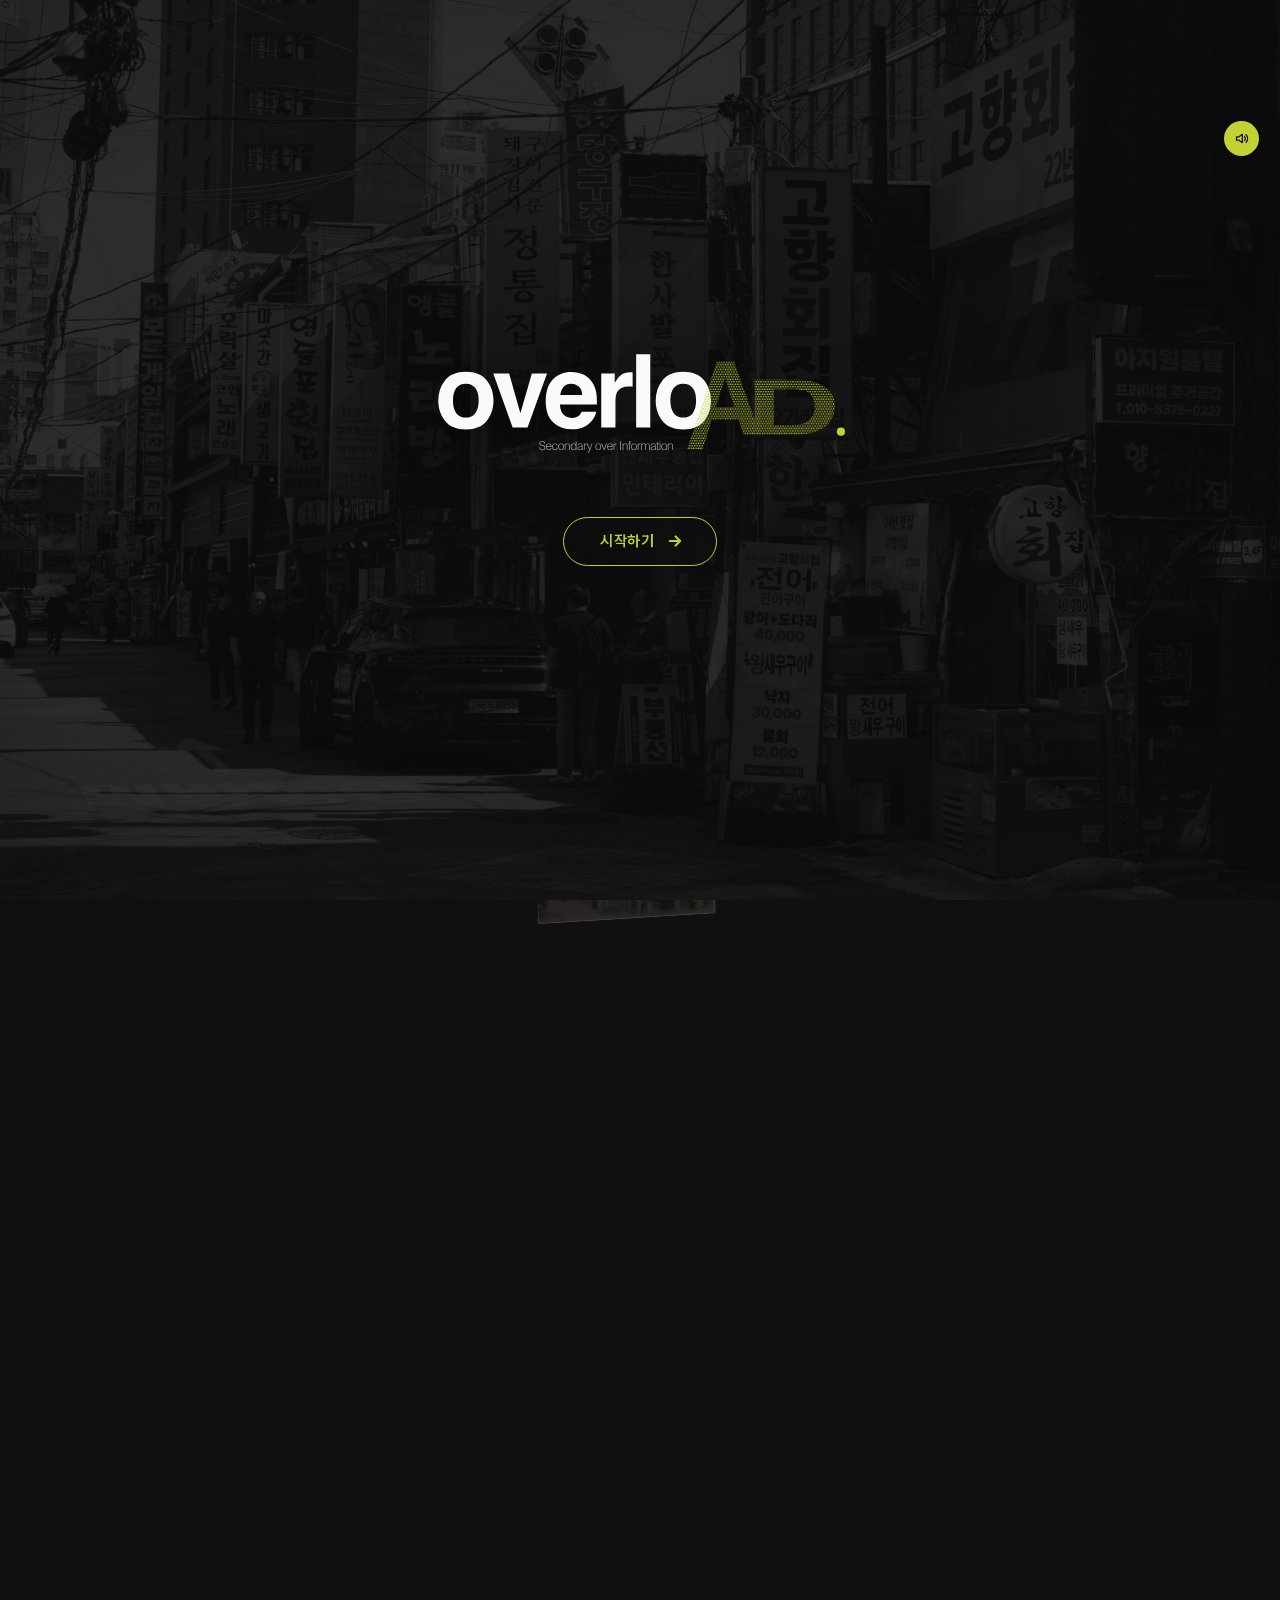
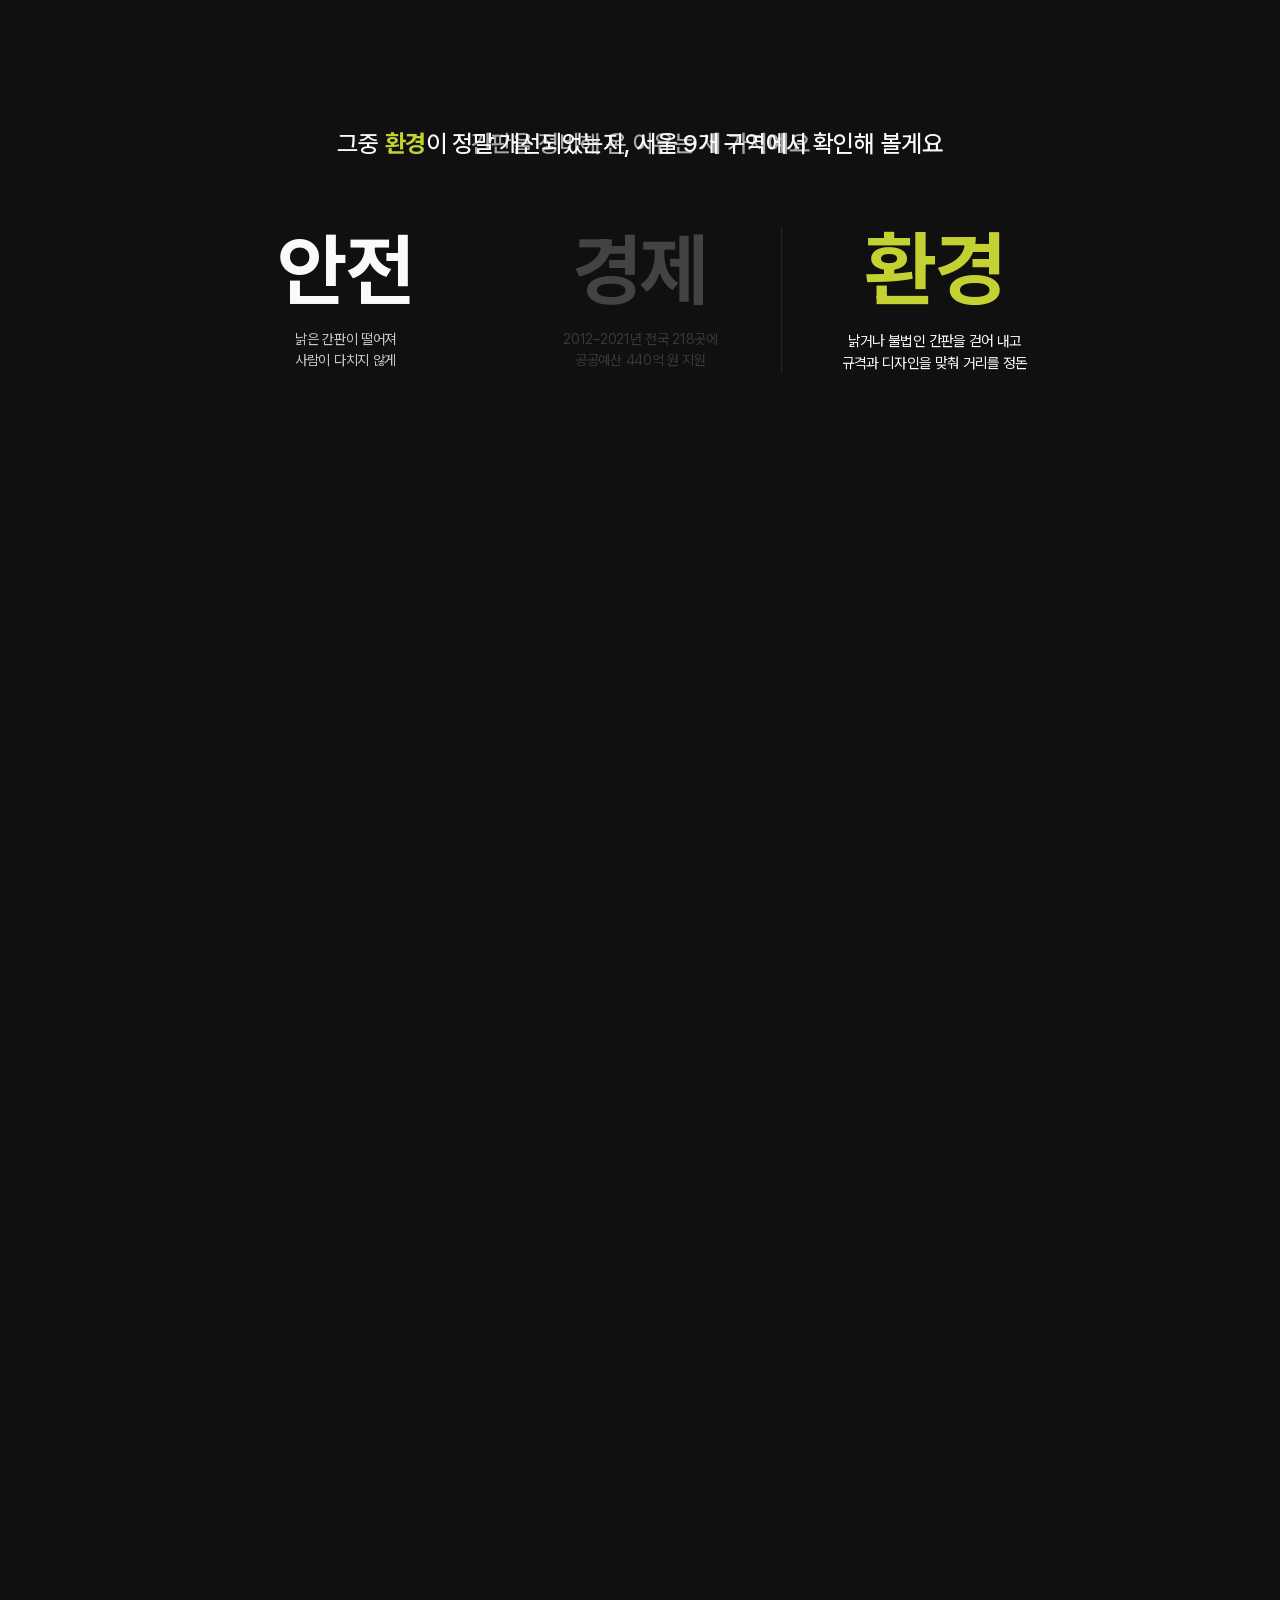
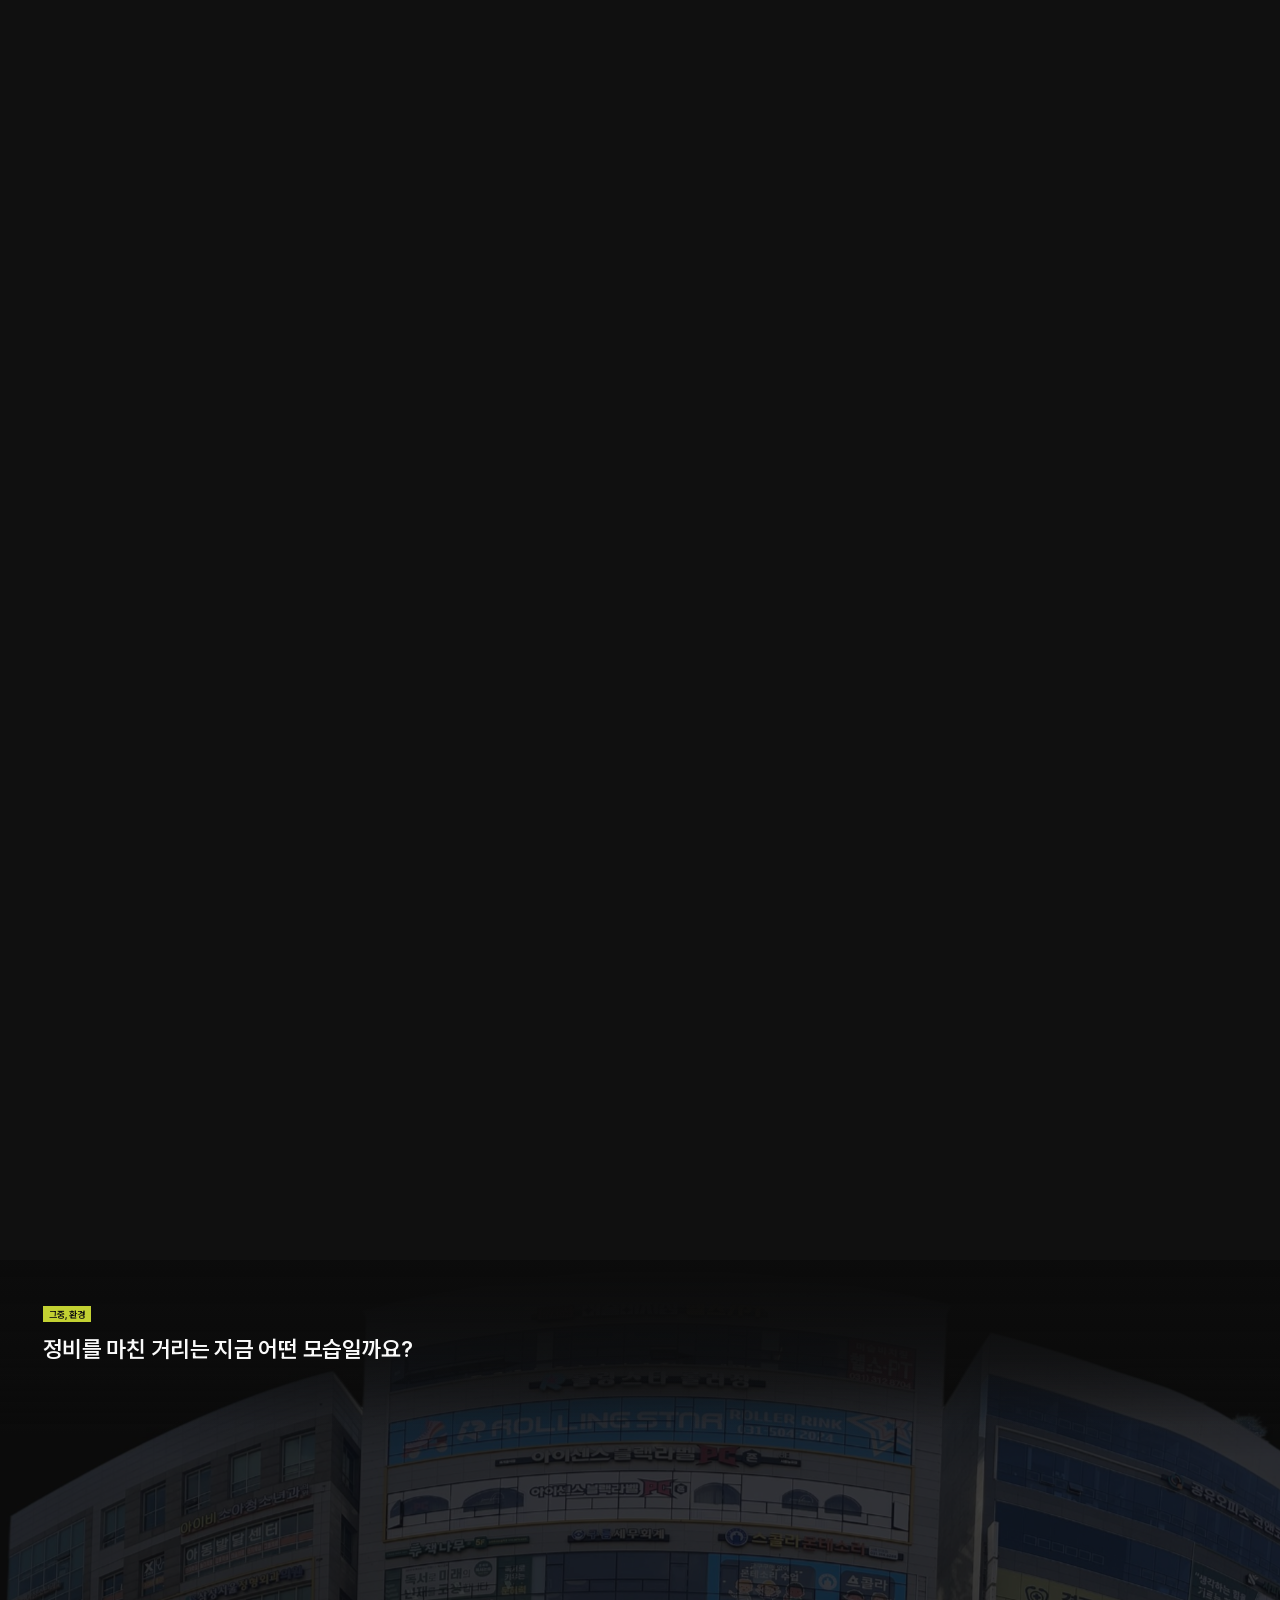
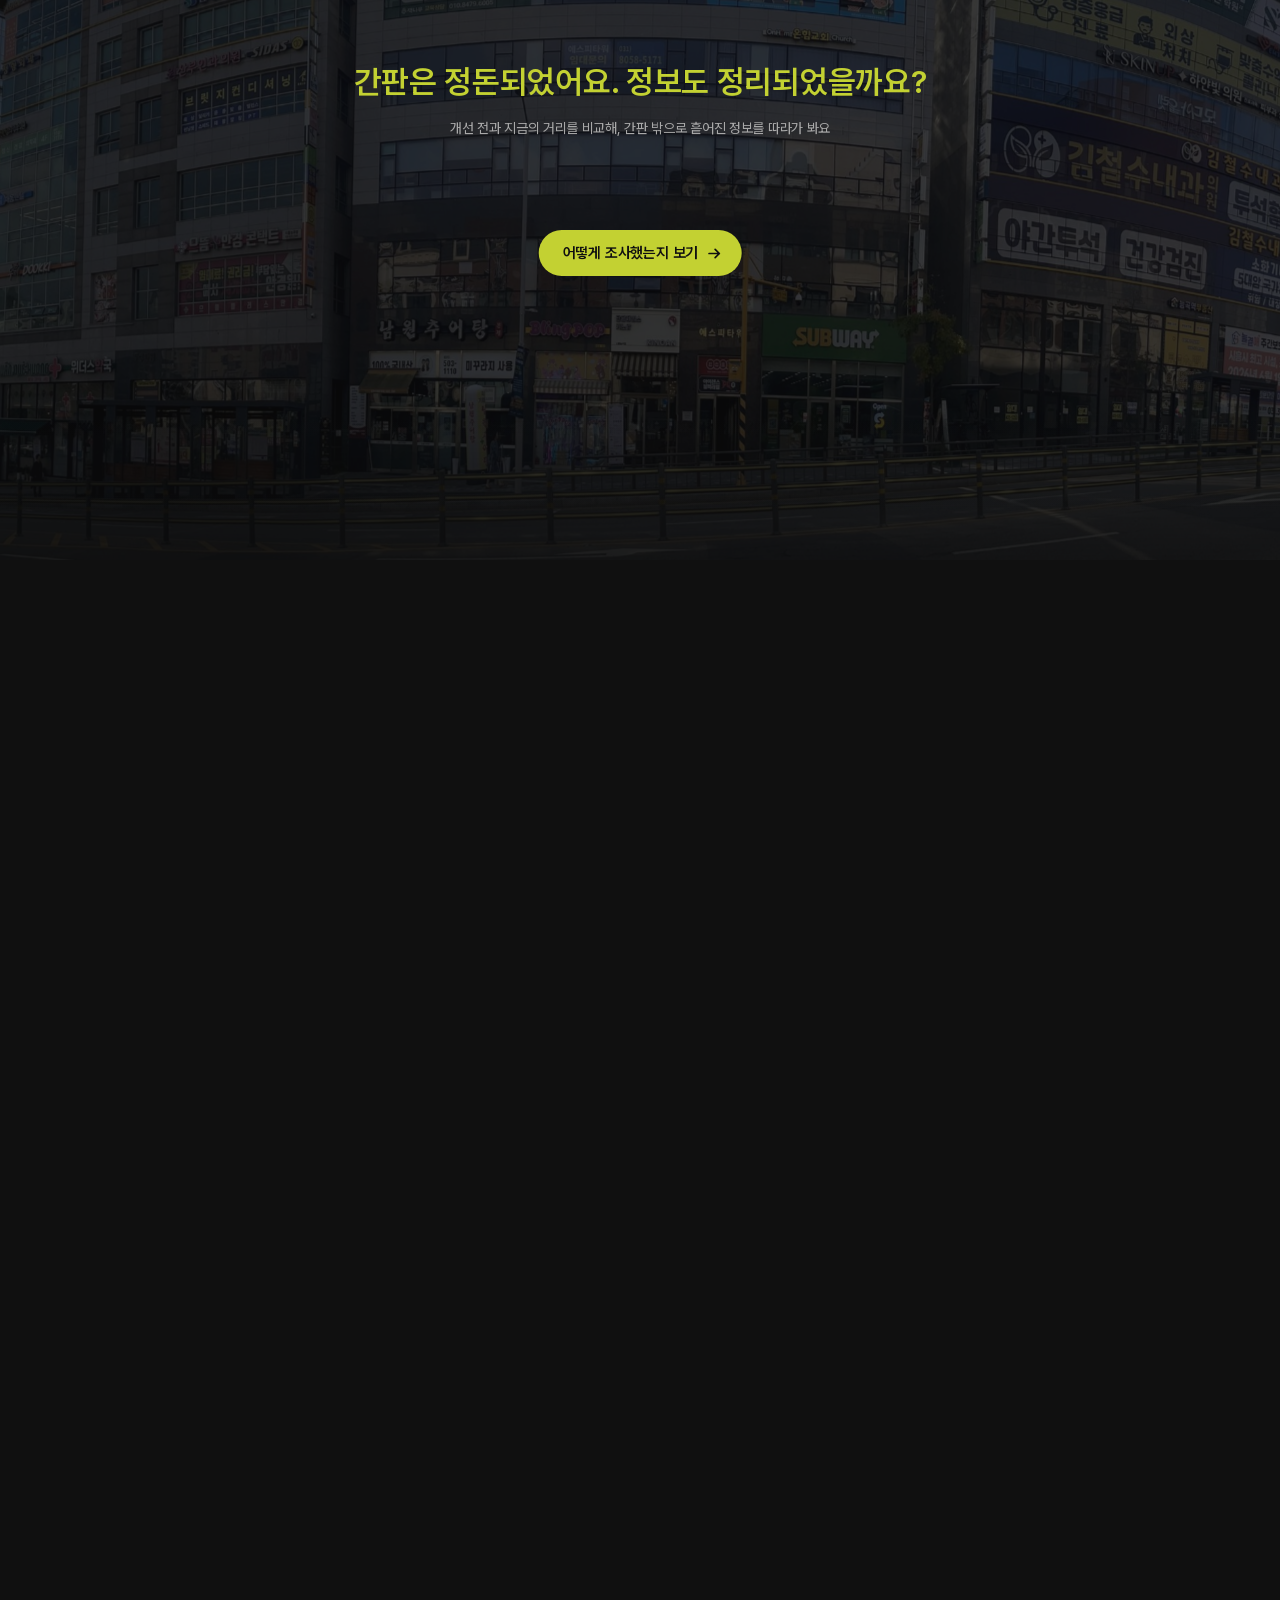
==== index.html @ 77dacddd "구역 카드 핵심만 두 줄로, 알겠어요 글자 키움, 새로고침하면 시작 화면부터 Co-Authored-By: Claude Opus 5.5 <noreply@anthropic.com> C" ====
<!doctype html>
<html lang="ko">
<head>
<meta charset="utf-8">
<meta name="viewport" content="width=device-width,initial-scale=1,viewport-fit=cover">
<script src="js/vp.js?v=1124c"></script>
<title>거리의 간판, 100년</title>
<link rel="preconnect" href="https://fonts.googleapis.com"><link rel="preconnect" href="https://fonts.gstatic.com" crossorigin>
<link href="https://fonts.googleapis.com/css2?family=Playfair+Display:wght@800&display=swap" rel="stylesheet">
<link rel="stylesheet" href="css/history.css?v=1124c">
<link rel="stylesheet" href="css/start.css?v=1124c">

</head>
<body class="intro-on">
<script>if(!location.hash)document.body.classList.add("start-on")</script>
<div id="start" role="dialog" aria-label="시작 화면 — overloAD">
  <div class="ph" aria-hidden="true"></div>
  <div class="in">
    <h1 class="logo"><img src="img/logo-c.svg" alt="overloAD — Secondary over Information" width="404" height="118"></h1>
    <button class="go">시작하기<svg width="16" height="16" viewBox="0 0 14 14" fill="none" stroke="currentColor" stroke-width="1.8" stroke-linecap="round" stroke-linejoin="round"><path d="M2.5 7h9M7.5 3 11.5 7l-4 4"/></svg></button>
  </div>
</div>
<div id="intro" role="dialog" aria-label="인트로">
  <div class="scr"><p class="h">간판개선사업은 도시의 경관을 정돈하고,<br>지역 환경을 개선하기 위한 사업이에요.</p><p class="s">간판의 크기·형태·배치를 정비해 시각적 질서를 만드는 것이 목표예요.</p></div>
  <div class="scr"><p class="h">그러나 간판 하나하나의 정비만으로는<br>거리의 변화를 알 수 없어요.</p><p class="s">거리 전체의 광고물 구성과 분포를 함께 살펴봐야 해요.</p></div>
  <div class="scr q"><p class="h">간판 정비는 거리 전체의<br>시각적 환경 개선으로 이어졌을까요?</p></div>
  <button class="nx" aria-label="다음"><svg width="16" height="16" viewBox="0 0 16 16" fill="none" stroke="currentColor" stroke-width="1.6" stroke-linecap="round" stroke-linejoin="round"><path d="M2.5 8h11M9 3.5 13.5 8 9 12.5"/></svg></button>
    <div class="dots"><i></i><i></i><i></i></div>
</div>

<div id="shade"></div>
<aside id="side" aria-live="polite">
  <div id="decs"></div>
  <div id="key"><span id="keyTxt"></span></div>
</aside>
<div id="play" aria-hidden="true"></div>
<aside id="rule" aria-live="polite"></aside>
<nav id="scrub" aria-label="연도 이동"></nav>
<button id="snd" aria-pressed="false" aria-label="소리 켜기"><svg width="18" height="18" viewBox="0 0 18 18" fill="none" stroke="currentColor" stroke-width="1.5" stroke-linecap="round" stroke-linejoin="round"><path d="M3 7v4h3l4 3V4L6 7H3z"/><path class="w1" d="M12.5 6.5a3.5 3.5 0 0 1 0 5"/><path class="w2" d="M14.5 4.5a6.5 6.5 0 0 1 0 9"/><path class="x" d="M12.5 7l4 4M16.5 7l-4 4"/></svg><span class="tip">소리와 함께 보기</span></button>

<div id="lead" aria-hidden="true"><div class="tiles"></div><div class="dim"></div>
  <div class="in"><h2>간판개선사업, 그 100년의 흐름</h2>
  <p>거리의 간판이 어떻게 생겨나고, 늘어나고, 정비되어 왔는지 살펴봐요.</p></div></div>
<section id="scene"><div id="view"></div></section>

<div id="cap"><div class="ph"><div class="t1"></div><div class="nt"></div><div class="t2"></div></div>
  <div class="era"><p class="ex"></p><div class="pal"></div></div></div>

<!-- 간판을 정비하는 이유: 스크롤하면 안전·경제는 흐려지고 환경만 라임으로 (출처: 프로젝트 책 Part1 '규제의 3가지 이유') -->
<section id="purpose" aria-labelledby="puT"><div class="stk">
  <h2 id="puT" class="pt"><span class="t1">간판을 정비해 온 이유는 세 가지예요</span><span class="t2" aria-hidden="true">그중 <b>환경</b>이 정말 개선되었는지, 서울 9개 구역에서 확인해 볼게요</span></h2>
  <div class="tri">
    <div class="tw w1"><b>안전</b><p>낡은 간판이 떨어져<br>사람이 다치지 않게</p></div>
    <div class="tw w2"><b>경제</b><p>2012–2021년 전국 218곳에<br>공공예산 440억 원 지원</p></div>
    <div class="tw w3"><b>환경</b><p>낡거나 불법인 간판을 걷어 내고<br>규격과 디자인을 맞춰 거리를 정돈</p></div>
  </div>
</div></section>

<section id="outro"><div class="stk">
  <div class="bg" id="outroBg"></div>
  <div class="dim" id="outroDim"></div>
  <div class="ch" aria-hidden="true"><span class="eb">그중, 환경</span><h3>정비를 마친 거리는 지금 어떤 모습일까요?</h3></div>
  <div class="q"><h2>간판은 정돈되었어요. 정보도 정리되었을까요?</h2>
    <p>개선 전과 지금의 거리를 비교해, 간판 밖으로 흩어진 정보를 따라가 봐요</p></div>
  <button class="go" id="outroGo"><span>어떻게 조사했는지 보기</span><i><svg width="18" height="18" viewBox="0 0 16 16" fill="none" stroke="currentColor" stroke-width="1.8" stroke-linecap="round" stroke-linejoin="round"><path d="M2.5 8h11M9 3.5 13.5 8 9 12.5"/></svg></i></button>
</div></section>
<div id="fadeOut"></div>
<button id="toTop" aria-label="처음(1910년대)으로" title="처음으로"><svg width="16" height="16" viewBox="0 0 16 16" fill="none" stroke="currentColor" stroke-width="1.6" stroke-linecap="round" stroke-linejoin="round"><path d="M8 13.5v-11M3.5 7 8 2.5 12.5 7"/></svg></button>
<button id="skipHist" aria-label="역사 건너뛰기 — 맨 아래 '어떻게 조사했는지 보기'로" title="역사 건너뛰기"><svg width="22" height="22" viewBox="0 0 16 16" fill="none" stroke="currentColor" stroke-width="1.6" stroke-linecap="round" stroke-linejoin="round"><path d="M3 5.8 8 10.8l5-5"/></svg></button>
<div id="scrollHint" aria-hidden="true"><span>아래로 스크롤해 100년을 따라가 보세요</span><i class="mouse"><b></b></i><i class="chev"></i></div>

<div id="lb" role="dialog" aria-modal="true">
  <button class="nav" id="lbP" aria-label="이전">←</button>
  <figure><div class="iw"><img id="lbImg" alt=""><button id="lbX" aria-label="닫기"><svg width="12" height="12" viewBox="0 0 14 14" fill="none" stroke="currentColor" stroke-width="1.5"><path d="M3 3l8 8M11 3l-8 8"/></svg></button></div><figcaption><span class="a" id="lbA"></span><span id="lbT"></span><span class="c" id="lbC"></span></figcaption></figure>
  <button class="nav" id="lbN" aria-label="다음">→</button>
</div>

<script src="js/sound.js?v=1124c"></script>
<script src="js/history.js?v=1124c"></script>
<script src="js/intro.js?v=1124c"></script>
<script src="js/outro.js?v=1124c"></script>
<script src="js/lead.js?v=1124c"></script>
<script src="js/start.js?v=1124c"></script>
</body>
</html>
---- css/history.css ----
/* 폰트: Pretendard(로컬 가변 폰트), 연도 강조는 Playfair Display(구글 폰트) */
@font-face{font-family:"Pretendard";src:url("../fonts/PretendardVariable.ttf") format("truetype");font-weight:45 920;font-style:normal;font-display:swap}
@font-face{font-family:"BlackChancery";src:url("../fonts/BlackChancery.ttf") format("truetype");font-weight:400;font-style:normal;font-display:block}
:root{
  --bg:#101010; --fg:#FAFAFA; --lime:#C3D132;
  --k:1;                                  /* 1920px 기준 배율 (JS에서 갱신) */
}
*{box-sizing:border-box;margin:0;padding:0}
html,body{background:var(--bg);color:var(--fg)}
body{font-family:"Pretendard",-apple-system,"Apple SD Gothic Neo",sans-serif;letter-spacing:-0.3px;-webkit-font-smoothing:antialiased;overflow-x:hidden}
img{display:block}

/* ───────── 연표 + 프로그레스 바 ───────── */
#shade{position:fixed;left:0;top:0;bottom:0;width:calc(520px*var(--k));z-index:20;pointer-events:none;
  background:linear-gradient(90deg,rgba(16,16,16,.97) 0%,rgba(16,16,16,.9) 38%,rgba(16,16,16,.55) 68%,rgba(16,16,16,0) 100%);transition:opacity .5s}
#side{position:fixed;left:0;top:0;bottom:0;width:calc(520px*var(--k));z-index:21;pointer-events:none;transition:opacity .5s}
.off{opacity:0!important}

.d{position:absolute;left:calc(101px*var(--k));top:0;font-family:"Pretendard",sans-serif;font-weight:300;font-size:calc(22px*var(--k));line-height:1;white-space:nowrap;
  letter-spacing:-0.3px;font-variant-numeric:tabular-nums;
  transition:transform .7s cubic-bezier(.2,.75,.15,1),color .5s,opacity .5s,font-size .6s cubic-bezier(.2,.75,.15,1)}
/* 현재(강조) 연도만 BlackChancery */
.d.cur{font-family:"BlackChancery","Pretendard",serif;font-weight:400;font-synthesis:none;font-size:calc(150px*var(--k));font-variant-numeric:lining-nums;letter-spacing:-0.3px}
#key{position:absolute;left:calc(101px*var(--k));top:calc(284px*var(--k));height:calc(24px*var(--k));line-height:calc(24px*var(--k));display:flex;align-items:center;gap:calc(12px*var(--k));
  font-size:calc(19px*var(--k));color:var(--lime);font-weight:500;white-space:nowrap;transition:top .7s cubic-bezier(.2,.75,.15,1)}
#keyTxt{display:inline-block;transition:opacity .3s,transform .3s}
#keyTxt.swap{opacity:0;transform:translateY(-6px)}
#keyTxt b{font-weight:600;margin-right:.35em;font-variant-numeric:tabular-nums}

/* ───────── 사진 무대 ───────── */
#scene{position:relative;z-index:1}
#view{position:sticky;top:0;height:100vh;overflow:hidden;cursor:default;touch-action:pan-y}

/* 반원 가운데: 미리보기 + 캡션 */
#cap{position:fixed;z-index:22;text-align:left;width:calc(400px*var(--k));text-shadow:0 0 14px #101010,0 0 4px #101010;pointer-events:none;transition:opacity .3s}
#cap .t1{font-size:calc(20px*var(--k));font-weight:500;color:#ededed}
#cap .t2{font-size:calc(14px*var(--k));line-height:1.7;color:#8c8c8c;margin-top:calc(8px*var(--k))}
#cap .ph{transition:opacity .25s}
#cap.swap .ph{opacity:0}
#cap .t1{font-weight:700!important;font-size:calc(21px*var(--k))!important;color:#f2f2f2!important}
#cap .t2{display:none}
#cap .era{margin-top:calc(14px*var(--k));transition:opacity .35s}
#cap .era.swap{opacity:0}
#cap .ex{font-size:calc(15px*var(--k));line-height:1.75;color:#b4b4b4;font-weight:400;word-break:keep-all}
#cap .pal{display:flex;margin-top:calc(24px*var(--k));width:max-content}
#cap .pal i{display:block;width:calc(28px*var(--k));height:calc(28px*var(--k))}

/* ───────── 인트로 → 거리 사진 콜라주 → 어두워지며 제목 → 걷히며 역사 ───────── */
#lead{position:fixed;inset:0;z-index:95;background:#101010;overflow:hidden;transition:opacity 1.3s ease}
#lead.out{opacity:0;pointer-events:none}
#lead.gone{display:none}
#lead .tile{position:absolute;aspect-ratio:3/2;background:#1a1a1a center/cover no-repeat;box-shadow:0 10px 30px rgba(0,0,0,.55);
  opacity:0;transform:scale(1.07);transition:opacity .12s ease-out,transform .22s cubic-bezier(.3,1.3,.5,1)}   /* 짧게 '탁' 붙음 — 소리와 맞춤 */
#lead .tile.on{opacity:1;transform:none}
#lead .dim{position:absolute;inset:0;background:#0b0b0b;opacity:0;transition:opacity 1s ease}
#lead.dark .dim{opacity:.8}
#lead .in{position:absolute;inset:0;display:flex;flex-direction:column;align-items:center;justify-content:center;text-align:center;padding:0 24px}
#lead h2{font-size:clamp(24px,2.5vw,48px);font-weight:600;line-height:1.4;color:var(--lime);word-break:keep-all}
#lead p{font-size:clamp(14px,1.08vw,19px);line-height:1.75;color:#b4b4b4;margin-top:.8em;word-break:keep-all}
#lead .in>*{opacity:0;transform:translateY(16px);transition:opacity .8s ease,transform .9s cubic-bezier(.2,.7,.2,1)}
#lead.txt .in>*{opacity:1;transform:none}
#lead.txt .in>p{transition-delay:.3s}

/* ───────── 마무리 ───────── */
/* 100년 역사 → 사진 등장 → 화면이 어두워지며 질문 → 다음 페이지 */
#outro{position:relative;z-index:25;height:300vh;background:#101010}
#outro .stk{position:sticky;top:0;height:100vh;overflow:hidden}
#outro .bg{position:absolute;inset:-8% 0 0 0;background:#101010 url(../img/outro.jpg) no-repeat;background-size:auto 100%;background-position:calc(50vw - 120.9vh) bottom; /* 가운데 건물(이미지 가로 46.25% 지점)을 화면 중앙에 */filter:saturate(.95);will-change:transform}
#outro .stk::before{content:"";position:absolute;inset:0;z-index:1;pointer-events:none;background:linear-gradient(#101010 0%,rgba(16,16,16,0) 22%,rgba(16,16,16,0) 80%,rgba(16,16,16,.6) 100%)}
#outro .dim{position:absolute;inset:0;z-index:1;background:#0b0b0b;opacity:0;pointer-events:none}
#outro .q{position:absolute;left:0;right:0;top:50%;transform:translateY(-62%);z-index:2;text-align:center;padding:0 24px}
#outro .q h2{font-size:clamp(24px,2.5vw,48px);font-weight:600;line-height:1.4;color:var(--lime);letter-spacing:-0.3px;word-break:keep-all}
#outro .q p{font-size:clamp(14px,1.08vw,19px);font-weight:400;line-height:1.75;color:#a9a9a9;margin-top:.8em;word-break:keep-all}
#outro .q>*{opacity:0;transform:translateY(20px);transition:opacity .8s ease,transform .9s cubic-bezier(.2,.7,.2,1)}
#outro.s1 .q h2,#outro.s2 .q p{opacity:1;transform:none}
#outro .go{position:absolute;left:50%;top:calc(50% + clamp(120px,13vh,170px));transform:translateX(-50%);z-index:2;display:flex;flex-direction:column;align-items:center;gap:12px;
  background:none;border:0;cursor:pointer;color:#8a8a8a;font:inherit;font-size:13px;opacity:0;pointer-events:none;transition:opacity .6s}
#outro.s2 .go{opacity:1;pointer-events:auto}
#outro .go i{width:42px;height:42px;border-radius:50%;background:#3a3a3a;color:#d0d0d0;display:flex;align-items:center;justify-content:center;transition:background .3s,color .3s,transform .3s}
#outro .go:hover i{background:var(--lime);color:#101010;transform:scale(1.08)}
#outro .go:hover{color:#d0d0d0}
#outro .go svg{transition:transform .3s}
#outro .go:hover svg{transform:translateX(2px)}
#fadeOut{position:fixed;inset:0;z-index:200;background:#101010;opacity:0;pointer-events:none;transition:opacity .6s ease}
#fadeOut.on{opacity:1;pointer-events:auto}

/* ───────── 라이트박스 ───────── */
#lb{position:fixed;inset:0;z-index:100;background:rgba(10,10,10,.95);display:none;align-items:center;justify-content:center;gap:40px;padding:40px}
#lb.on{display:flex}
#lb figure{max-width:min(1100px,72vw);display:flex;flex-direction:column;gap:16px}
#lb img{max-width:100%;max-height:78vh;object-fit:contain}
#lb figcaption{display:flex;gap:16px;align-items:baseline;font-size:14px;color:#e6e6e6}
#lb figcaption .a{color:var(--lime);font-size:13px;white-space:nowrap}
#lb figcaption .c{color:#8c8c8c;font-size:12px}
#lb button{background:none;border:1px solid #333;color:var(--fg);width:44px;height:44px;border-radius:50%;cursor:pointer;font-size:16px;font-family:inherit;transition:background .2s,border-color .2s,color .2s,transform .15s}
#lb button:hover,#lb button:focus-visible{background:var(--lime);border-color:var(--lime);color:#101010;outline:0}   /* 다른 화살표(인트로·맨 위로)와 같은 라임 채움 */
#lb button:active{transform:scale(.92)}
/* 이전·다음 화살표: 사진 크기와 상관없이 항상 같은 자리 (사진이 들어갈 수 있는 최대 폭 바로 바깥) */
#lb .nav{position:absolute;top:calc(50% - 22px)}
#lbP{left:max(16px,calc(50% - min(550px,36vw) - 84px))}
#lbN{right:max(16px,calc(50% - min(550px,36vw) - 84px))}
#lb .iw{position:relative;align-self:flex-start;line-height:0}   /* 사진 크기에 딱 맞는 틀 — 닫기 버튼을 사진 기준으로 둠 */
#lb .iw img{display:block;border-radius:6px}   /* 다른 사진들과 같은 둥근 모서리 */
#lb #lbX{position:absolute;right:0;bottom:calc(100% + 12px);width:32px;height:32px;display:grid;place-items:center;padding:0}   /* 사진 오른쪽 위 바로 위 */
@media (max-width:760px){#shade{display:none}#side{width:100%}.d:not(.cur){opacity:0!important}#cap{width:86vw}#lb .nav{display:none}#lb figure{max-width:100%}}

/* ───────── 원호 카드 ───────── */
.card{position:absolute;left:0;top:0;transform-origin:50% 50%;will-change:transform;cursor:pointer;transform-style:preserve-3d}
/* 호버 시 생기는 두께(옆면) — 사진 가장자리를 늘려 붙여 덩어리처럼 보이게 */
.sd{position:absolute;display:none;background-image:var(--img);background-repeat:no-repeat;backface-visibility:hidden;pointer-events:none;
  filter:brightness(calc(.62 - var(--ov,0)*.5))}
.card.vol .sd{display:block}
.sd.r{left:100%;top:0;width:var(--d);height:100%;transform-origin:0 50%;transform:rotateY(90deg);background-size:auto 100%;background-position:right center;filter:brightness(calc(.5 - var(--ov,0)*.4))}
.sd.l{right:100%;top:0;width:var(--d);height:100%;transform-origin:100% 50%;transform:rotateY(-90deg);background-size:auto 100%;background-position:left center;filter:brightness(calc(.5 - var(--ov,0)*.4))}
.sd.b{top:100%;left:0;height:var(--d);width:100%;transform-origin:50% 0;transform:rotateX(-90deg);background-size:100% auto;background-position:center bottom;filter:brightness(calc(.38 - var(--ov,0)*.3))}
.sd.t{bottom:100%;left:0;height:var(--d);width:100%;transform-origin:50% 100%;transform:rotateX(90deg);background-size:100% auto;background-position:center top;filter:brightness(calc(.72 - var(--ov,0)*.5))}
.card.vol .sd{box-shadow:inset 0 0 0 1px rgba(255,255,255,.10)}
.card.vol .sd.r,.card.vol .sd.b{background-color:#0c0c0c}
.card img{position:absolute;inset:0;width:100%;height:100%;object-fit:cover;background:#1b1b1b;pointer-events:none;user-select:none;backface-visibility:hidden}
/* 메인 카드 = 간판 박스: 금속 옆면 + 테두리 프레임 + 뒷면 + 빛 반사 */
.sd.k{inset:0;width:100%;height:100%;transform:translateZ(calc(-1*var(--d))) rotateY(180deg);background-size:cover;background-position:center;filter:brightness(.55)}
.card.slab .sd.r,.card.slab .sd.l{background-image:linear-gradient(90deg,#cfcfcf 0,#7d7d7d 5%,#5c5c5c 45%,#444 95%,#8a8a8a 100%);filter:brightness(calc(1 - var(--ov,0)*.5))}
/* 오른쪽 옆면: 앞면 쪽(어둠) → 뒤쪽(밝음) */
.card.slab .sd.r{background-image:linear-gradient(90deg,#3a3a3a 0,#444 30%,#5c5c5c 70%,#7d7d7d 100%);filter:brightness(calc(.72 - var(--ov,0)*.4))}
.card.slab .sd.l{filter:brightness(.72)}
.card.slab .sd.t{background-image:linear-gradient(180deg,#d8d8d8 0,#8f8f8f 6%,#6c6c6c 94%,#9a9a9a 100%);filter:none}
.card.slab .sd.b{background-image:linear-gradient(0deg,#7a7a7a 0,#3a3a3a 6%,#2a2a2a 94%,#555 100%);filter:none}
.card.slab .sd.k{filter:brightness(.8)}
.card .rim{position:absolute;inset:0;pointer-events:none;opacity:0;box-shadow:inset 0 0 0 calc(var(--fr,0px)) #2b2b2b,inset 0 0 0 calc(var(--fr,0px) + 1px) rgba(255,255,255,.18),inset 0 1px 0 calc(var(--fr,0px)*.3) rgba(255,255,255,.22);backface-visibility:hidden}
.card.slab .rim{opacity:var(--sl,0)}
.card .gl{position:absolute;inset:0;pointer-events:none;opacity:var(--gl,0);backface-visibility:hidden;
  background:radial-gradient(circle at var(--gx,50%) var(--gy,50%),rgba(255,255,255,.26),rgba(255,255,255,.06) 28%,transparent 55%),linear-gradient(115deg,transparent 40%,rgba(255,255,255,.10) 48%,transparent 56%)}
.card.drag,.card.drag *{cursor:grabbing!important}
.card .full{opacity:0;transition:opacity .35s}
.card.main .full.ok{opacity:1}
.card::after{content:"";position:absolute;inset:0;background:#101010;opacity:var(--ov,0);pointer-events:none}
.card.main{cursor:zoom-in}

/* ════════════ 인트로 ════════════ */
#intro{position:fixed;inset:0;z-index:100;background:#101010;display:flex;align-items:center;justify-content:center;
  transition:opacity .6s ease}
#intro.done{opacity:0;pointer-events:none}
#intro.gone{display:none}
body.intro-on{overflow:hidden}
#intro .scr{position:absolute;inset:0;display:flex;flex-direction:column;align-items:center;justify-content:center;text-align:center;padding:0 24px;pointer-events:none}
#intro .h{color:#C3D132;font-size:clamp(21px,1.95vw,36px);font-weight:600;line-height:1.55;word-break:keep-all}
#intro .s{color:#8a8a8a;font-size:clamp(13px,1.08vw,19px);font-weight:400;line-height:1.7;margin-top:1.4em;word-break:keep-all}
#intro .q .h{font-size:clamp(24px,2.5vw,48px);font-weight:600;line-height:1.38}
#intro .scr>*{opacity:0;transform:translateY(18px);transition:opacity .8s ease,transform .9s cubic-bezier(.2,.7,.2,1)}
#intro .scr.on>*{opacity:1;transform:none}
#intro .scr.on>.s{transition-delay:.35s}
#intro .scr.out>*{opacity:0;transform:translateY(-18px);transition:opacity .45s ease,transform .5s ease;transition-delay:0s}
#intro .nx{position:absolute;left:50%;top:calc(50% + 7.2em);width:34px;height:34px;margin-left:-17px;border-radius:50%;border:0;cursor:pointer;
  background:#3a3a3a;color:#d0d0d0;display:flex;align-items:center;justify-content:center;font-size:15px;
  transition:background .3s,color .3s,transform .3s,top .6s cubic-bezier(.2,.7,.2,1),opacity .4s;opacity:0}
#intro .nx.on{opacity:1}
#intro .nx:hover{background:#C3D132;color:#101010;transform:scale(1.08)}
#intro .nx svg{transition:transform .3s}
#intro .nx:hover svg{transform:translateX(2px)}
#intro .nx.down svg{transform:rotate(90deg)}
#intro .nx.down:hover svg{transform:rotate(90deg) translateX(2px)}
#intro .hint{position:absolute;left:50%;transform:translate(-50%,0);color:#6c6c6c;font-size:12px;white-space:nowrap;opacity:0;transition:opacity .5s .3s,top .6s cubic-bezier(.2,.7,.2,1)}
#intro .hint.on{opacity:1}
#intro .nx.down{animation:nudge 1.8s ease-in-out infinite}
#intro .nx.down:hover{animation:none}
@keyframes nudge{0%,100%{translate:0 0}50%{translate:0 6px}}
#intro .dots{transition:opacity .5s;position:absolute;bottom:40px;left:50%;transform:translateX(-50%);display:flex;gap:8px}
#intro .dots i{width:6px;height:6px;border-radius:50%;background:#333;transition:background .4s,width .4s}
#intro .dots i.on{background:#C3D132;width:18px;border-radius:3px}
@media (prefers-reduced-motion:reduce){#intro,#intro *{transition-duration:.01s!important}}


/* 마무리로 넘어갈 때 챕터 제목 (사진 위) */
#outro .ch{position:absolute;left:0;right:0;top:0;z-index:3;padding:calc(64px*var(--k,1)) calc(64px*var(--k,1)) calc(90px*var(--k,1));pointer-events:none;text-align:left}
#outro .ch::before{content:"";position:absolute;inset:0;z-index:-1;background:linear-gradient(rgba(12,12,12,.88),rgba(12,12,12,.55) 60%,rgba(12,12,12,0));opacity:0;transition:opacity .7s ease}
#outro.c0 .ch::before{opacity:1}
#outro .ch>*{opacity:0;transform:translateY(10px);transition:opacity .6s ease,transform .7s cubic-bezier(.2,.7,.2,1)}
#outro.c0 .ch>*{opacity:1;transform:none}
#outro.c0 .ch h3{transition-delay:.1s} #outro.c0 .ch p{transition-delay:.2s}
#outro .ch .eb{display:inline-block;font-size:calc(14px*var(--k,1));font-weight:600;color:#101010;background:var(--lime);padding:.25em .7em}
#outro .ch h3{margin:.55em 0 0;font-size:calc(34px*var(--k,1));font-weight:600;color:#fafafa;line-height:1.3;word-break:keep-all}
#outro .ch p{margin:.45em 0 0;font-size:calc(17px*var(--k,1));color:#bdbdbd}

/* 역사 시작 안내: 첫 스크롤 전까지만 */
#scrollHint{position:fixed;left:50%;bottom:34px;transform:translateX(-50%);z-index:40;display:flex;flex-direction:column;align-items:center;gap:10px;font-size:13px;color:#8a8a8a;opacity:0;pointer-events:none;transition:opacity .6s}
#scrollHint.on{opacity:1}
#scrollHint i{display:block;width:1px;height:40px;background:#333;position:relative;overflow:hidden}
#scrollHint i::after{content:"";position:absolute;left:0;top:-50%;width:1px;height:50%;background:var(--lime);animation:scdrop 1.8s cubic-bezier(.6,0,.4,1) infinite}
@keyframes scdrop{to{top:100%}}

/* 처음으로(맨 위) 버튼 — 오른쪽 아래 */
#toTop{position:fixed;right:32px;bottom:32px;z-index:60;width:46px;height:46px;border-radius:50%;border:0;background:#3a3a3a;color:#d0d0d0;display:grid;place-items:center;cursor:pointer;
  opacity:0;transform:translateY(10px);pointer-events:none;transition:opacity .35s,transform .35s cubic-bezier(.2,.8,.2,1),background .25s,color .25s}
#toTop.on{opacity:1;transform:none;pointer-events:auto}
#toTop:hover{background:var(--lime);color:#101010}
#toTop:hover svg{transform:translateY(-2px)} #toTop svg{transition:transform .25s}

/* ───────── 3단 구성: 연표 | 간판 | 간판개선사업·법 ───────── */
#cap .era{display:none}
#cap{width:auto;max-width:calc(700px*var(--k))}
#cap .t1{font-size:calc(15px*var(--k))!important;font-weight:500!important;color:#bdbdbd!important}

/* 가운데 선: 법·사업이 바뀐 해에만 가운데에서 양옆으로 펼쳐짐 (간판 뒤) */
#play{position:fixed;left:0;right:0;top:50%;height:0;border-top:2px solid var(--lime);z-index:0;pointer-events:none;opacity:0;transform:scaleX(0);transform-origin:50% 50%}

/* 오른쪽: 선과 함께 나타나는 설명 — 줄마다 다른 속도로 움직임 */
#rule{position:fixed;top:calc(50% + 24px*var(--k));right:calc(64px*var(--k));width:calc(420px*var(--k));z-index:23;cursor:pointer;opacity:var(--rv,0)}
#rule.off{opacity:0!important}
#rule>*{transform:translateY(calc(var(--d,0)*var(--sp)*-1px*var(--k)));opacity:calc(1 - (var(--d,0)*var(--d,0))*var(--fd))}
#rule .rh{--sp:30;--fd:.2;display:flex;align-items:center;gap:.7em}
#rule h4{--sp:55;--fd:.35}
#rule .rs{--sp:80;--fd:.5}
#rule .re2{--sp:110;--fd:.65}
#rule .rh b{font-family:"BlackChancery","Pretendard",serif;font-weight:400;font-synthesis:none;font-size:calc(56px*var(--k));line-height:1;color:var(--lime)}
#rule .rc{font-size:calc(14px*var(--k));padding:.15em .6em;border:1px solid #6f6f6f;color:#bdbdbd}
#rule h4{margin-top:calc(14px*var(--k));font-size:calc(28px*var(--k));font-weight:700;line-height:1.3;color:#fafafa;word-break:keep-all}
#rule .rs{margin-top:calc(10px*var(--k));font-size:calc(18px*var(--k));line-height:1.6;color:#a8a8a8;word-break:keep-all}
#rule .re2{margin-top:calc(22px*var(--k));padding-top:calc(16px*var(--k));border-top:1px solid #2e2e2e;font-size:calc(20px*var(--k));font-weight:500;line-height:1.55;color:#fafafa;word-break:keep-all}
#rule .re2 span{display:block;font-size:calc(14px*var(--k));font-weight:400;color:#8a8a8a;margin-bottom:calc(6px*var(--k))}

@media (max-width:760px){#rule,#play{display:none}}

/* ───────── 위계 + 연결 ───────── */
#cap .t1{font-size:calc(17px*var(--k))!important;font-weight:600!important;color:#fafafa!important}
#cap .t2{display:none!important}
#cap .ph{display:inline-block;background:rgba(16,16,16,.88);padding:calc(8px*var(--k)) calc(12px*var(--k)) calc(8px*var(--k)) 0;box-shadow:-12px 0 0 rgba(16,16,16,.88)}

#view{transform-origin:50% 50%;will-change:transform}
/* 법이 아닌 '규칙 이전' 항목 */
#rule.ctx .rh b{color:#fafafa}
#rule.ctx .rc{border-style:dashed;color:#8a8a8a}

/* 규칙 이전: 흰 선 */
#play.ctx{border-top-color:#fafafa}
/* 구분 라벨 없음 — 연도 색으로만 구분 (라임: 법·사업 / 흰색: 규칙 이전) */
#rule .rc{display:none!important}
#rule.ctx .rh b{color:#fafafa}

/* ───────── 소리 버튼 ───────── */
#snd{position:fixed;right:32px;top:32px;z-index:110;width:46px;height:46px;border-radius:50%;border:0;background:#3a3a3a;color:#d0d0d0;display:grid;place-items:center;cursor:pointer;transition:background .25s,color .25s}
#snd:hover{background:#4a4a4a}
#snd.on{background:var(--lime);color:#101010}
#snd .w1,#snd .w2{display:none}
#snd.on .w1,#snd.on .w2{display:inline}
#snd.on .x{display:none}
#snd .tip{position:absolute;right:calc(100% + 12px);top:50%;transform:translateY(-50%);white-space:nowrap;font-size:13px;color:#bdbdbd;pointer-events:none;transition:opacity .4s}
#snd.used .tip{opacity:0}
#snd:not(.used)::after{content:"";position:absolute;inset:-6px;border-radius:50%;border:1px solid var(--lime);animation:sndPulse 2.2s ease-out infinite}
@keyframes sndPulse{0%{transform:scale(.85);opacity:.9}100%{transform:scale(1.35);opacity:0}}

/* ───────── 오른쪽 끝 진행 막대 ───────── */
/* 오른쪽 진행 막대: 움직이는 자 — 지금 위치가 항상 가운데 가로선과 같은 높이에 오도록 막대가 위아래로 움직임 */
#scrub{position:fixed;right:13px;top:max(12%,84px);bottom:12%;width:260px;overflow:hidden;z-index:24;pointer-events:none;transition:opacity .5s;
  -webkit-mask-image:linear-gradient(transparent,#000 14%,#000 86%,transparent);mask-image:linear-gradient(transparent,#000 14%,#000 86%,transparent)}
#scrub .tr{position:absolute;left:245px;top:0;width:1px;height:62vh;background:#2a2a2a;will-change:transform}
#scrub .mk{pointer-events:auto}
#scrub .fill{position:absolute;left:0;top:0;width:1px;height:100%;background:#8a8a8a;transform-origin:top;transform:scaleY(0)}
#scrub .mk{position:absolute;left:-7px;width:15px;height:15px;margin-top:-7px;border:0;background:none;cursor:pointer;padding:0}
#scrub .mk::before{content:"";position:absolute;left:4px;top:7px;width:7px;height:1px;background:var(--lime);transition:width .3s,left .3s}
#scrub .mk.ctx::before{background:#fafafa}
#scrub .mk:hover::before,#scrub .mk.on::before{left:-4px;width:15px}
#scrub .mk span{position:absolute;right:20px;top:50%;transform:translate(6px,-50%);white-space:nowrap;font-size:13px;color:#fafafa;opacity:0;pointer-events:none;transition:opacity .25s,transform .3s}
#scrub .mk:hover span{opacity:1;transform:translate(0,-50%)}

/* ───────── 법·사업 도착: 메인 간판이 형광등처럼 깜빡 ───────── */
.card.flick img{animation:flick .9s steps(1,end)}
.card.flickw img{animation:flickw .9s ease-out}
@keyframes flick{0%{filter:brightness(.35)}8%{filter:brightness(1.25)}14%{filter:brightness(.45)}22%{filter:brightness(1.15)}30%{filter:brightness(.7)}42%,100%{filter:none}}
@keyframes flickw{0%{filter:brightness(1.35)}100%{filter:none}}
@media (max-width:760px){#scrub{display:none}#snd{right:16px;top:16px}}
@media (prefers-reduced-motion:reduce){.card.flick img,.card.flickw img{animation:none}}

/* ═════ 간판을 정비하는 이유 (간판 역사 끝 → 마무리 질문 사이) ═════
   스크롤 진행(--fade 0→1: 안전·경제 흐려짐, --lit 0→1: 환경 라임, --end 0→1: 마지막 문장) */
#purpose{position:relative;z-index:25;height:340vh;background:#101010;--a1:0;--a2:0;--a3:0;--fade:0;--lit:0;--end:0}
#purpose .stk{position:sticky;top:0;height:100vh;display:flex;flex-direction:column;align-items:center;justify-content:center;text-align:center;padding:0 4vw}
#purpose .pt{margin:0;font-size:clamp(20px,1.9vw,36px);font-weight:500;color:#a9a6a8;word-break:keep-all}
#purpose .tri{display:grid;grid-template-columns:repeat(3,minmax(0,clamp(220px,23vw,440px)));margin-top:clamp(28px,4vh,56px)}
#purpose .tw{display:flex;flex-direction:column;align-items:center;gap:clamp(8px,1.2vh,16px);padding:0 clamp(12px,1.6vw,28px);border-left:1px solid #2a2829}
#purpose .tw:first-child{border-left:0}
#purpose .tw b{font-size:clamp(56px,6.2vw,118px);font-weight:700;line-height:1;letter-spacing:-.02em;color:#fafafa}
#purpose .tw p{margin:clamp(6px,1vh,12px) 0 0;font-size:clamp(14px,1.1vw,20px);line-height:1.5;color:#c9c6c8;word-break:keep-all}
#purpose .tw small{font-size:clamp(12px,.82vw,15px);line-height:1.5;color:#6c686b;word-break:keep-all}
/* 안전·경제: 내려갈수록 투명해짐 */
/* 차례로 등장 (아래에서 살짝 떠오름) */
#purpose .w1{opacity:calc(var(--a1)*(1 - var(--fade)*.78));transform:translateY(calc((1 - var(--a1))*24px))}
#purpose .w2{opacity:calc(var(--a2)*(1 - var(--fade)*.78));transform:translateY(calc((1 - var(--a2))*24px))}
#purpose .w3{opacity:var(--a3)}
/* 환경: 라임으로 강조 (흰색 → 라임을 --lit 비율로 섞음) */
#purpose .w3 b{color:color-mix(in srgb,var(--lime) calc(var(--lit)*100%),#fafafa)}
#purpose .w3 p{color:color-mix(in srgb,#fafafa calc(var(--lit)*100%),#c9c6c8)}
#purpose .w3 small{color:color-mix(in srgb,var(--lime) calc(var(--lit)*100%),#6c686b)}
#purpose .w3{transform:translateY(calc((1 - var(--a3))*24px)) scale(calc(1 + var(--lit)*.04))}
#purpose .pa{margin:clamp(32px,6vh,72px) 0 0;font-size:clamp(18px,1.7vw,32px);line-height:1.5;font-weight:600;color:#fafafa;word-break:keep-all;opacity:var(--end);transform:translateY(calc((1 - var(--end))*16px))}
#purpose .pa b{color:var(--lime)}
#purpose .pa span{display:block;margin-top:.55em;font-size:.62em;font-weight:500;color:#a9a6a8;opacity:.75}
@media (prefers-reduced-motion:reduce){ #purpose .w1,#purpose .w2,#purpose .w3,#purpose .pa{transform:none} }

/* 제목이 바뀜: '간판을 정비해 온 이유는 세 가지예요' → 환경이 강조되면 '그중 환경을, 90동의 거리로 확인해 볼게요' (같은 자리에서 교차) */
#purpose .pt{display:grid}
#purpose .pt>span{grid-area:1/1;transition:none}
#purpose .pt .t1{opacity:calc(1 - var(--end))}
#purpose .pt .t2{opacity:var(--end);color:#fafafa;font-weight:600;transform:translateY(calc((1 - var(--end))*10px))}
#purpose .pt .t2 b{color:var(--lime)}
/* 바뀌는 제목(그중 환경…)도 첫 제목과 같은 크기·굵기·자리 */
#purpose .pt .t2{font-weight:500;transform:none}
/* 제목과 안전·경제·환경 사이 여백 넓힘 */
#purpose .tri{margin-top:clamp(56px,8vh,110px)}
/* 연도 숫자 — 레퍼런스처럼 BlackChancery 기울임 + 옆 문구는 고딕 */
.d.cur,#rule .rh b{font-style:italic;font-synthesis:style}
#keyTxt b{font-family:"BlackChancery","Pretendard",serif;font-style:italic;font-synthesis:style;font-weight:400;font-size:1.5em;line-height:1;margin-right:.45em;letter-spacing:.01em;vertical-align:-.04em;font-variant-numeric:normal}

/* ════════════ 연표 레이아웃 A — 왼쪽: 재질·기술·표현 / 가운데: 사진·설명 / 오른쪽: 법·제도·정책 / 아래: 미니 연표 ════════════ */
#scrub{display:none!important}
#key{height:auto!important;line-height:normal!important;display:block!important;width:calc(390px*var(--k))}
#keyTxt{display:block}
#keyTxt.swap,#rule.swap{opacity:0;transform:translateY(-6px)}
#rule{opacity:1;cursor:default;top:calc(50% + 34px*var(--k));width:calc(400px*var(--k));transition:opacity .3s,transform .3s}
#rule>*{transform:none!important;opacity:1!important}
#keyTxt .lh,#rule .lh{margin:0 0 calc(14px*var(--k));font-size:calc(13px*var(--k));font-weight:500;color:#8a8a8a;letter-spacing:.04em}
#keyTxt ul,#rule ul{list-style:none;margin:0;padding:0;display:grid;gap:calc(12px*var(--k))}
#keyTxt li,#rule li{display:grid;grid-template-columns:calc(68px*var(--k)) 1fr;column-gap:calc(12px*var(--k));align-items:baseline;
  font-size:calc(16px*var(--k));line-height:1.45;color:#cfcfcf;opacity:.3;transition:opacity .45s,color .45s;word-break:keep-all}
#keyTxt li.past,#rule li.past{opacity:.6}
#keyTxt li.now,#rule li.now{opacity:1;color:#fafafa}
#keyTxt li b,#rule li b{margin:0;font-family:"BlackChancery","Pretendard",serif;font-style:italic;font-synthesis:style;font-weight:400;font-size:calc(26px*var(--k));line-height:1;vertical-align:0;letter-spacing:.01em;color:var(--lime)}
#rule li b{color:#fafafa}
#rule li .ds{grid-column:2;display:none;margin-top:calc(6px*var(--k));font-style:normal;font-size:calc(14px*var(--k));line-height:1.6;color:#9a9a9a}
#rule li.now .ds{display:block}
#keyTxt li.none,#rule li.none{display:block;opacity:.45;font-size:calc(14px*var(--k));color:#8a8a8a}
/* 아래 미니 연표 */
#tl{position:fixed;left:calc(101px*var(--k));right:calc(150px*var(--k));bottom:calc(26px*var(--k));height:calc(60px*var(--k));z-index:24;transition:opacity .5s}
#tl.off{opacity:0;pointer-events:none}
#tl .ax{position:absolute;left:0;right:0;top:50%;height:1px;background:#3a3a3a}
#tl .yl{position:absolute;top:50%;transform:translate(-50%,calc(-50% + 0px));font-size:calc(11px*var(--k));color:#6f6f6f;background:var(--bg,#101010);padding:0 calc(4px*var(--k));font-variant-numeric:tabular-nums;pointer-events:none}
#tl .tk{position:absolute;width:calc(12px*var(--k));height:calc(26px*var(--k));margin-left:calc(-6px*var(--k));border:0;padding:0;background:none;cursor:pointer}
#tl .tk::before{content:"";position:absolute;left:50%;width:1px;height:calc(13px*var(--k));transition:height .25s,opacity .3s;opacity:.45}
#tl .tk.up{bottom:50%} #tl .tk.up::before{bottom:calc(7px*var(--k));background:#C25AA6}
#tl .tk.dn{top:50%}    #tl .tk.dn::before{top:calc(7px*var(--k));background:var(--lime)}
#tl .tk.past::before{opacity:1}
#tl .tk:hover::before{height:calc(19px*var(--k));opacity:1}
#tl .tk span{position:absolute;left:50%;transform:translate(-50%,4px);white-space:nowrap;font-size:calc(12px*var(--k));color:#fafafa;background:#1c1c1c;padding:.25em .6em;border-radius:3px;opacity:0;pointer-events:none;transition:opacity .2s,transform .2s}
#tl .tk.up span{bottom:calc(30px*var(--k))} #tl .tk.dn span{top:calc(30px*var(--k))}
#tl .tk:hover span{opacity:1;transform:translate(-50%,0)}
#tl .me{position:absolute;top:calc(4px*var(--k));bottom:calc(4px*var(--k));width:2px;margin-left:-1px;background:var(--lime);box-shadow:0 0 8px rgba(195,209,50,.5);pointer-events:none}
#tl .me::after{content:"";position:absolute;left:50%;top:50%;width:calc(8px*var(--k));height:calc(8px*var(--k));border-radius:50%;background:var(--lime);transform:translate(-50%,-50%)}
@media (max-width:760px){#tl{display:none}}
/* 크기 보정 + 미니 연표 뒤 어두운 띠 */
#keyTxt .lh,#rule .lh{font-size:calc(15px*var(--k));margin-bottom:calc(16px*var(--k))}
#keyTxt li,#rule li{font-size:calc(19px*var(--k));grid-template-columns:calc(78px*var(--k)) 1fr}
#keyTxt li b,#rule li b{font-size:calc(31px*var(--k))}
#rule li .ds{font-size:calc(16px*var(--k))}
#keyTxt li.none,#rule li.none{font-size:calc(16px*var(--k))}
#tl::before{content:"";position:absolute;left:calc(-101px*var(--k));right:calc(-150px*var(--k));top:calc(-30px*var(--k));bottom:calc(-26px*var(--k));z-index:-1;pointer-events:none;
  background:linear-gradient(rgba(16,16,16,0),rgba(16,16,16,.92) 40%,#101010)}
#tl .yl{font-size:calc(13px*var(--k));color:#8a8a8a}
/* 미니 연표: 눈금 막대 → 작은 점, 지금 위치도 점 하나 */
#tl .tk{height:calc(18px*var(--k))}
#tl .tk::before{width:calc(5px*var(--k));height:calc(5px*var(--k))!important;margin-left:calc(-2.5px*var(--k));border-radius:50%;transition:transform .25s,opacity .3s}
#tl .tk.up::before{bottom:calc(6px*var(--k))} #tl .tk.dn::before{top:calc(6px*var(--k))}
#tl .tk:hover::before{transform:scale(1.7)}
#tl .tk.up span{bottom:calc(22px*var(--k))} #tl .tk.dn span{top:calc(22px*var(--k))}
#tl .me{top:50%;bottom:auto;width:calc(11px*var(--k));height:calc(11px*var(--k));margin:calc(-5.5px*var(--k)) 0 0 calc(-5.5px*var(--k));border-radius:50%;background:var(--lime);box-shadow:0 0 0 calc(3px*var(--k)) rgba(195,209,50,.22),0 0 10px rgba(195,209,50,.5)}
#tl .me::after{content:none}
/* 아래로 스크롤 안내 */
#scrollHint{position:fixed;left:50%;bottom:calc(112px*var(--k,1));transform:translate(-50%,10px);z-index:30;display:flex;flex-direction:column;align-items:center;gap:10px;
  pointer-events:none;opacity:0;transition:opacity .6s,transform .6s}
#scrollHint.on{opacity:1;transform:translate(-50%,0)}
#scrollHint span{font-size:14px;font-weight:500;color:#e6e6e6;background:rgba(16,16,16,.78);padding:.45em 1em;border-radius:999px;border:1px solid #2e2e2e;white-space:nowrap}
#scrollHint .mouse{display:block;width:22px;height:34px;border:1.5px solid var(--lime);border-radius:12px;position:relative}
#scrollHint .mouse b{position:absolute;left:50%;top:6px;width:3px;height:7px;margin-left:-1.5px;border-radius:2px;background:var(--lime);animation:hintWheel 1.6s ease-in-out infinite}
#scrollHint .chev{display:block;width:10px;height:10px;border-right:1.5px solid var(--lime);border-bottom:1.5px solid var(--lime);transform:rotate(45deg);margin-top:-4px;animation:hintChev 1.6s ease-in-out infinite}
@keyframes hintWheel{0%{transform:translateY(0);opacity:1}70%{transform:translateY(10px);opacity:0}100%{opacity:0}}
@keyframes hintChev{0%,100%{transform:translateY(0) rotate(45deg);opacity:.5}50%{transform:translateY(6px) rotate(45deg);opacity:1}}
@media (prefers-reduced-motion:reduce){#scrollHint .mouse b,#scrollHint .chev{animation:none}}
#scrollHint i{width:auto;height:auto;background:none;overflow:visible}
#scrollHint i::after{content:none}
/* 연표 색 맞춤: 표현(왼쪽) 연도 = 자주, 법·제도(오른쪽) 연도 = 그린 — 아래 미니 연표 점 색과 같게 */
#keyTxt li b{color:#C25AA6}
#rule li b{color:var(--lime)}
/* 사진 아래 한 줄 메모(예: 영어 간판 증가, 2007 강남구 개선사업 시작) */
#cap .nt{display:none;margin-top:calc(6px*var(--k));font-size:calc(14px*var(--k));font-weight:500;color:var(--lime);line-height:1.5;word-break:keep-all}
#cap.has-nt .nt{display:block}
/* 스냅: 사진마다 멈출 자리, 법·제도 선 자리는 빠르게 넘겨도 반드시 멈춤 */
html.snap-on{scroll-snap-type:y mandatory}
.snapPt{position:absolute;left:0;width:1px;height:1px;pointer-events:none;scroll-snap-align:start}
.snapPt.stop{scroll-snap-stop:always}
html.snap-on #purpose{scroll-snap-align:start}
/* v96: 아래 미니 연표 제거, 양쪽 목록을 더 크게·또렷하게, 가운데 선은 항상 보이게 */
#tl{display:none!important}
#keyTxt .lh,#rule .lh{display:flex;align-items:center;gap:calc(10px*var(--k));font-size:calc(21px*var(--k));font-weight:700;color:#fafafa;letter-spacing:0;margin-bottom:calc(20px*var(--k))}
#keyTxt .lh::before,#rule .lh::before{content:"";flex:none;width:calc(10px*var(--k));height:calc(10px*var(--k));border-radius:50%}
#keyTxt .lh::before{background:#C25AA6}
#rule .lh::before{background:var(--lime)}
#keyTxt li,#rule li{font-size:calc(22px*var(--k));grid-template-columns:calc(88px*var(--k)) 1fr}
#keyTxt li b,#rule li b{font-size:calc(36px*var(--k))}
#rule li .ds{font-size:calc(17px*var(--k))}
#keyTxt li.none,#rule li.none{font-size:calc(17px*var(--k))}
#key{width:calc(430px*var(--k))}
#rule{width:calc(440px*var(--k))}
/* v98: 지금 변화(.now)만 크게, 나머지는 작게 — 위계 */
#keyTxt li,#rule li{font-size:calc(17px*var(--k));transition:opacity .45s,color .45s,font-size .35s}
#keyTxt li b,#rule li b{font-size:calc(26px*var(--k));transition:font-size .35s}
#keyTxt li.now,#rule li.now{font-size:calc(23px*var(--k))}
#keyTxt li.now b,#rule li.now b{font-size:calc(38px*var(--k))}
#keyTxt .lh,#rule .lh{font-size:calc(19px*var(--k))}
/* v100: 변화가 없을 때 제목 흐리게 + 지금 항목(흰색)과 부가 설명(어둡게) 대비 */
#keyTxt .lh,#rule .lh{transition:color .4s,opacity .4s}
#keyTxt.idle .lh,#rule.idle .lh{color:#5a5a5a}
#keyTxt.idle .lh::before,#rule.idle .lh::before{opacity:.35}
#keyTxt li.now span,#rule li.now span{color:#fff;font-weight:600}
#rule li .ds{color:#bdbdbd}
/* v102: 지금 항목이 아닌 변화는 더 흐리게 */
#keyTxt li,#rule li{opacity:.2}
#keyTxt li.past,#rule li.past{opacity:.35}
#keyTxt li.now,#rule li.now{opacity:1}
/* v103: 제목 앞 점 제거, 제목은 포인트 컬러 (변화 없을 땐 흐리게) */
#keyTxt .lh::before,#rule .lh::before{content:none}
#keyTxt .lh{color:#C25AA6}
#rule .lh{color:var(--lime)}
#keyTxt.idle .lh{color:rgba(194,90,166,.35)}
#rule.idle .lh{color:rgba(195,209,50,.35)}
/* v130: 재질·표현(선 위)·법·제도(선 아래) 모두 오른쪽 · 연대는 선 높이에, 선은 연대 오른쪽에서 시작 */
#key{position:fixed!important;left:auto!important;right:calc(64px*var(--k));width:calc(440px*var(--k))!important;z-index:23}
#rule{top:calc(50% + 30px*var(--k))!important}
#play{right:0;transition:left .5s cubic-bezier(.2,.8,.2,1),opacity .3s}
/* v133: 재질 제목은 목록 아래, 선 바로 위 */
#keyTxt .lh{margin:calc(18px*var(--k)) 0 0}
/* v138: 재질 목록도 선 아래 — 제목 먼저 */
#keyTxt .lh{margin:0 0 calc(20px*var(--k))}
#rule{transition:top .3s cubic-bezier(.2,.8,.2,1),opacity .3s}

/* ───────── 다음 페이지 버튼: 라임 알약 버튼 ───────── */
#outro .go{flex-direction:row;gap:8px;padding:0 20px 0 24px;height:46px;border-radius:23px;background:var(--lime);color:#101010;font-size:15px;font-weight:600;letter-spacing:-.2px;
  box-shadow:0 0 0 0 rgba(195,209,50,.45);transition:opacity .6s,background .25s,box-shadow .3s}
#outro .go i{width:auto;height:auto;background:none;color:#101010;border-radius:0}
#outro .go i svg{width:15px;height:15px}
#outro .go:hover{color:#101010;background:#d4e143;box-shadow:0 0 0 6px rgba(195,209,50,.18)}
#outro .go:hover i{background:none;color:#101010;transform:none}
#outro .go:hover svg{transform:translateX(2px)}
#outro.s2 .go{animation:goPulse 2.4s 1.4s ease-out 2}
@keyframes goPulse{0%{box-shadow:0 0 0 0 rgba(195,209,50,.45)}100%{box-shadow:0 0 0 14px rgba(195,209,50,0)}}
@media (max-width:760px){#outro .go{height:42px;font-size:14px}}

/* ───────── 역사 건너뛰기: 오른쪽 아래 둥근 ⌄ 버튼 (맨 아래로) ───────── */
#skipHist{position:fixed;right:32px;bottom:32px;z-index:61;width:52px;height:52px;border-radius:50%;border:0;background:#3a3a3a;color:#d0d0d0;
  display:grid;place-items:center;cursor:pointer;padding:0;
  opacity:0;transform:translateY(10px);pointer-events:none;transition:opacity .4s,transform .4s,background .25s,border-color .25s}
#skipHist.on{opacity:1;transform:none;pointer-events:auto}
#skipHist:hover{background:var(--lime);color:#101010}
#skipHist svg{transition:transform .25s}
#skipHist:hover svg{transform:translateY(2px)}
#toTop{transition:opacity .4s,transform .4s,background .25s,color .25s}
#toTop.on.lift{transform:translateY(calc(-1 * var(--lift,66px)))}
@media (max-width:760px){#skipHist{right:16px;bottom:16px;width:44px;height:44px}}

/* 버튼은 본문 텍스트와 함께, 살짝 뒤따라 올라오며 등장 */
#outro .go{transform:translate(-50%,16px);transition:opacity .8s ease .15s,transform .9s cubic-bezier(.2,.7,.2,1) .15s,background .25s,box-shadow .3s}
#outro.s2 .go{transform:translate(-50%,0)}
---- css/start.css ----
/* ════════════ 시작 화면 — overloAD ════════════ */
#start{position:fixed;inset:0;z-index:150;background:#101010;overflow:hidden;display:flex;align-items:center;justify-content:center;transition:opacity .9s ease}
#start.out{opacity:0;pointer-events:none}
/* 거리 사진 — 흑백, 어둡게 깔고 아주 천천히 다가옴 */
#start .ph{position:absolute;inset:-2%;background:url("../img/start.jpg") center 40%/cover no-repeat;filter:grayscale(1) contrast(1.05);opacity:0;transform:scale(1.06);
  transition:opacity 1.6s ease,transform 14s cubic-bezier(.2,.6,.2,1)}
#start.on .ph{opacity:1;transform:scale(1)}
#start::before{content:"";position:absolute;inset:0;z-index:1;pointer-events:none;
  background:radial-gradient(ellipse 60% 55% at 50% 50%,rgba(16,16,16,.4),rgba(16,16,16,0) 70%),radial-gradient(ellipse 120% 100% at 50% 50%,rgba(16,16,16,0) 45%,rgba(16,16,16,.6)),rgba(16,16,16,.74)}
/* 로고 + 버튼 */
#start .in{position:relative;z-index:2;display:flex;flex-direction:column;align-items:center}
#start .logo{margin:0;line-height:0}
#start .logo img{display:block;width:clamp(220px,28vw,520px);height:auto;filter:drop-shadow(0 4px 30px rgba(0,0,0,.5))}
#start .go{margin-top:clamp(40px,7vh,72px);font:inherit;font-size:clamp(15px,1.1vw,18px);font-weight:600;color:#101010;background:#C3D132;border:1px solid #C3D132;border-radius:999px;
  padding:.95em 2.1em;display:inline-flex;align-items:center;gap:12px;cursor:pointer;transition:background .2s,transform .2s,box-shadow .2s}
#start .go:hover{background:#d3e146;border-color:#d3e146}
#start .go:hover svg{transform:translateX(3px)} #start .go svg{transition:transform .2s}
#start .go:focus-visible{outline:none;box-shadow:0 0 0 4px rgba(195,209,50,.35)}
/* 처음 등장 */
#start .in>*{opacity:0;transform:translateY(16px);transition:opacity 1s ease,transform 1.1s cubic-bezier(.2,.7,.2,1)}
#start.on .logo{opacity:1;transform:none;transition-delay:.35s}
#start.on .go{opacity:1;transform:none;transition-delay:.85s}
@media (prefers-reduced-motion:reduce){
  #start .ph{transform:none!important;transition:opacity .4s linear}
  #start .in>*{transform:none!important;transition:opacity .3s linear}
}
/* 포스터의 초록 본문 글자 — 사진 위에서 끊임없이 천천히 올라감 */
#start .tx{position:absolute;inset:0;z-index:1;pointer-events:none;display:flex;justify-content:center;align-items:flex-start;gap:4vw;overflow:hidden;opacity:0;transition:opacity 2s ease .3s;
  -webkit-mask-image:linear-gradient(transparent,#000 14%,#000 86%,transparent),radial-gradient(ellipse 34% 26% at 50% 50%,rgba(0,0,0,.35),#000);
  -webkit-mask-composite:source-in;mask-image:linear-gradient(transparent,#000 14%,#000 86%,transparent),radial-gradient(ellipse 34% 26% at 50% 50%,rgba(0,0,0,.35),#000);mask-composite:intersect}
#start.on .tx{opacity:.3}
#start .tx .col{width:44vw;flex:none;display:flex;flex-direction:column;animation:txUp 150s linear infinite;will-change:transform}
#start .tx .col:last-child{animation-delay:-75s}
#start .tx img{display:block;width:100%;height:auto}
@keyframes txUp{to{transform:translateY(-33.3333%)}}
@media (prefers-reduced-motion:reduce){ #start .tx .col{animation:none} }
/* 로고(벡터) — 크기 그대로 */
#start .logo img{filter:drop-shadow(0 4px 24px rgba(0,0,0,.55))}
/* 시작하기 — 로고의 'D' 간판 틀처럼: 각진 라임 테두리 + 바깥 얇은 선 */
#start .go{position:relative;background:rgba(16,16,16,.55);-webkit-backdrop-filter:blur(6px);backdrop-filter:blur(6px);color:#C3D132;border:1.5px solid #C3D132;border-radius:2px;
  outline:1px solid rgba(195,209,50,.45);outline-offset:5px;padding:.95em 2.2em .95em 2.4em;letter-spacing:.06em;font-weight:600;
  transition:background .25s,color .25s,outline-offset .25s,outline-color .25s,opacity 1s ease,transform 1.1s cubic-bezier(.2,.7,.2,1)}
#start .go:hover{background:#C3D132;border-color:#C3D132;color:#101010;outline-color:rgba(195,209,50,.8);outline-offset:8px}
#start .go:focus-visible{box-shadow:none;outline:2px solid #C3D132;outline-offset:6px}
#start.on .go{transition-delay:0s,0s,0s,0s,.85s,.85s}   /* 등장만 늦게, 마우스 반응은 바로 */
/* 시작하기 — 둥근 알약 모양, 바깥 선 없음 */
#start .go{border-radius:999px;outline:none}
#start .go:hover{outline:none}
#start .go:focus-visible{outline:none;box-shadow:0 0 0 3px rgba(195,209,50,.4)}
/* 로고·버튼 뒤 — 옅은 검정 레이어 한 겹 (가장자리는 부드럽게 사라짐) */
#start .in::before{content:"";position:absolute;left:50%;top:50%;width:calc(100% + 34vw);height:calc(100% + 30vh);transform:translate(-50%,-50%);z-index:-1;pointer-events:none;
  background:radial-gradient(closest-side,rgba(10,10,10,.72),rgba(10,10,10,.5) 55%,rgba(10,10,10,0));opacity:0;transition:opacity 1.2s ease .2s}
#start.on .in::before{opacity:1}
/* 수정: 화면 전체를 고르게 덮는 옅은 검정 레이어 (사진·글자 위, 로고·버튼 아래) */
#start .in::before{position:fixed;inset:0;left:0;top:0;width:auto;height:auto;transform:none;background:rgba(10,10,10,.45)}
/* 수정: 두 단 → 한 덩어리. 같은 글자 크기(타일 폭 44vw)를 가로로 이어 붙여 가운데 빈틈 없이 화면 전체 */
#start .tx{gap:0}
#start .tx .col{width:100%;animation-delay:0s}
#start .tx .row{display:flex;justify-content:center;flex:none}
#start .tx .row img{width:44vw;flex:none}
/* 로고 1안(각진 글자) — 가로로 긴 비율이라 폭을 조금 넓게 */
#start .logo img{width:clamp(280px,40vw,720px)}
/* 새 로고(overloAD · Secondary over Information) — 비율이 덜 길어서 폭을 줄임 */
#start .logo img{width:clamp(260px,32vw,580px)}
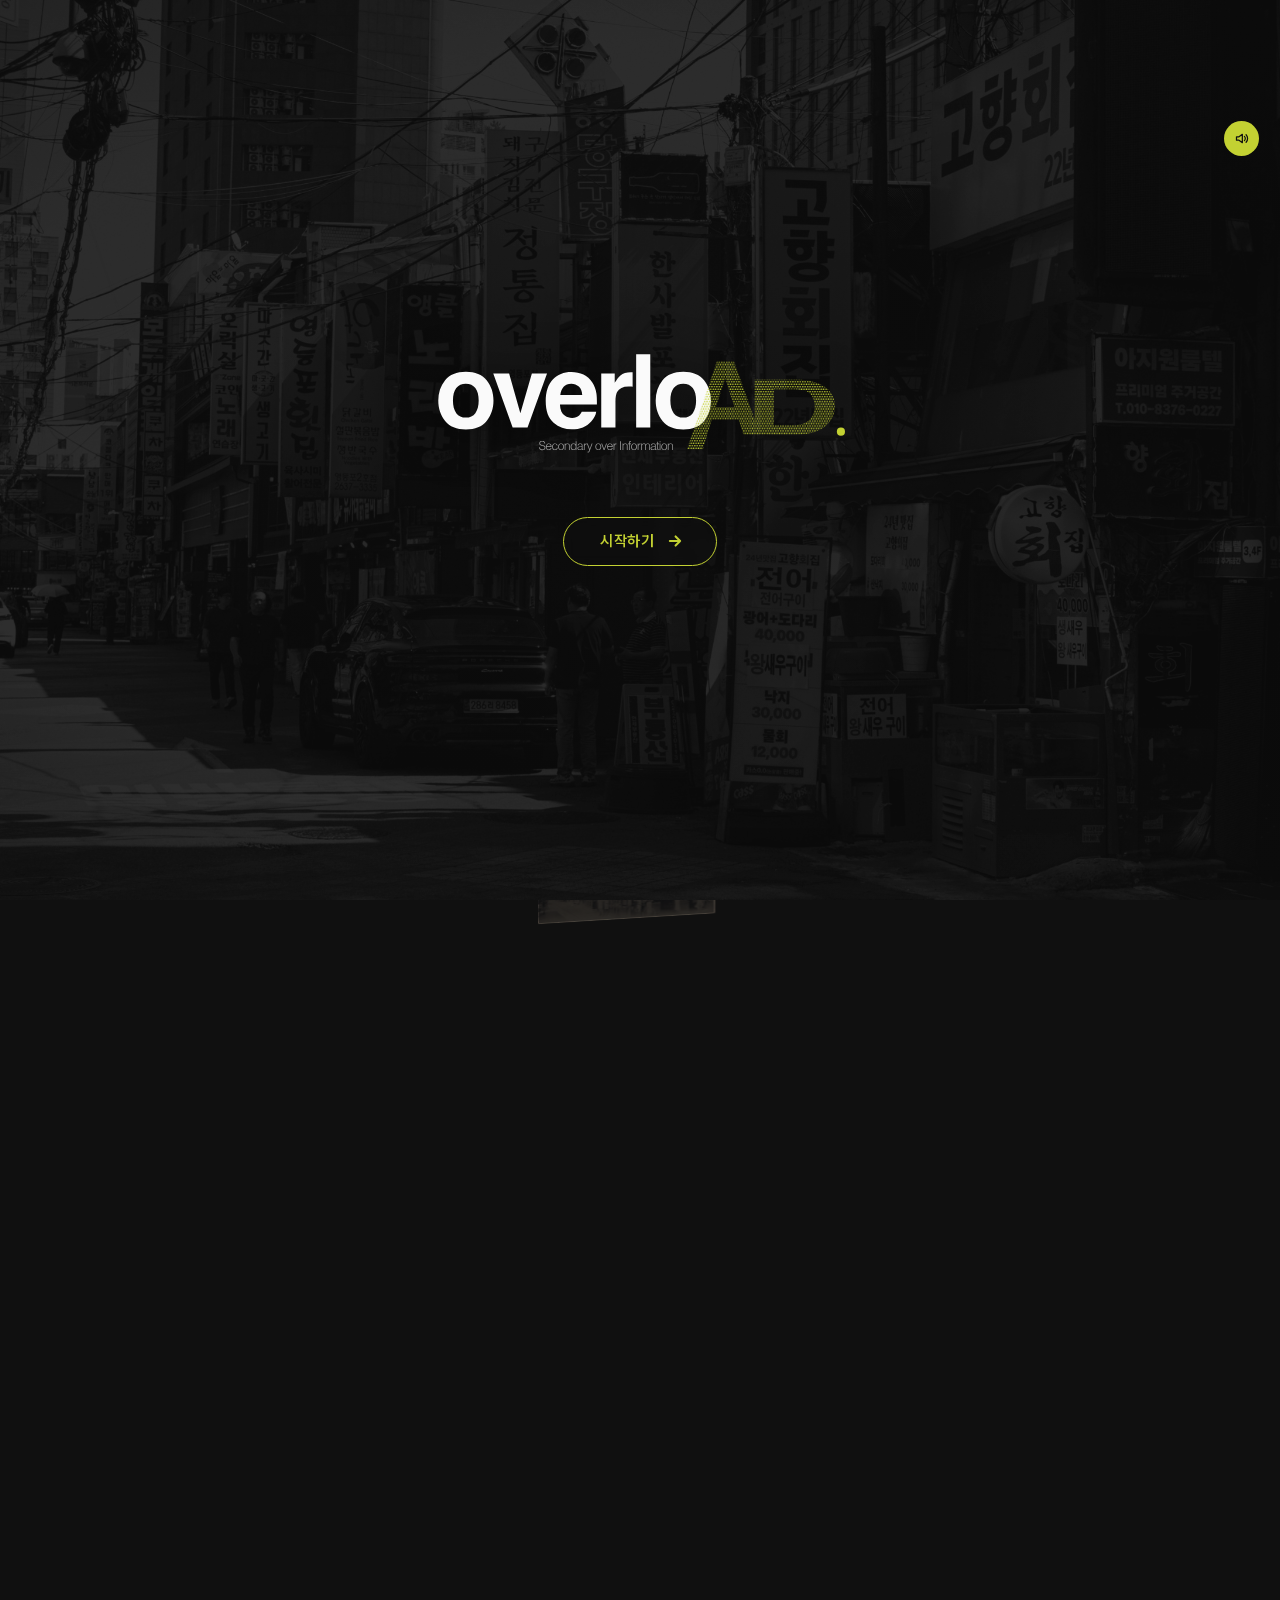
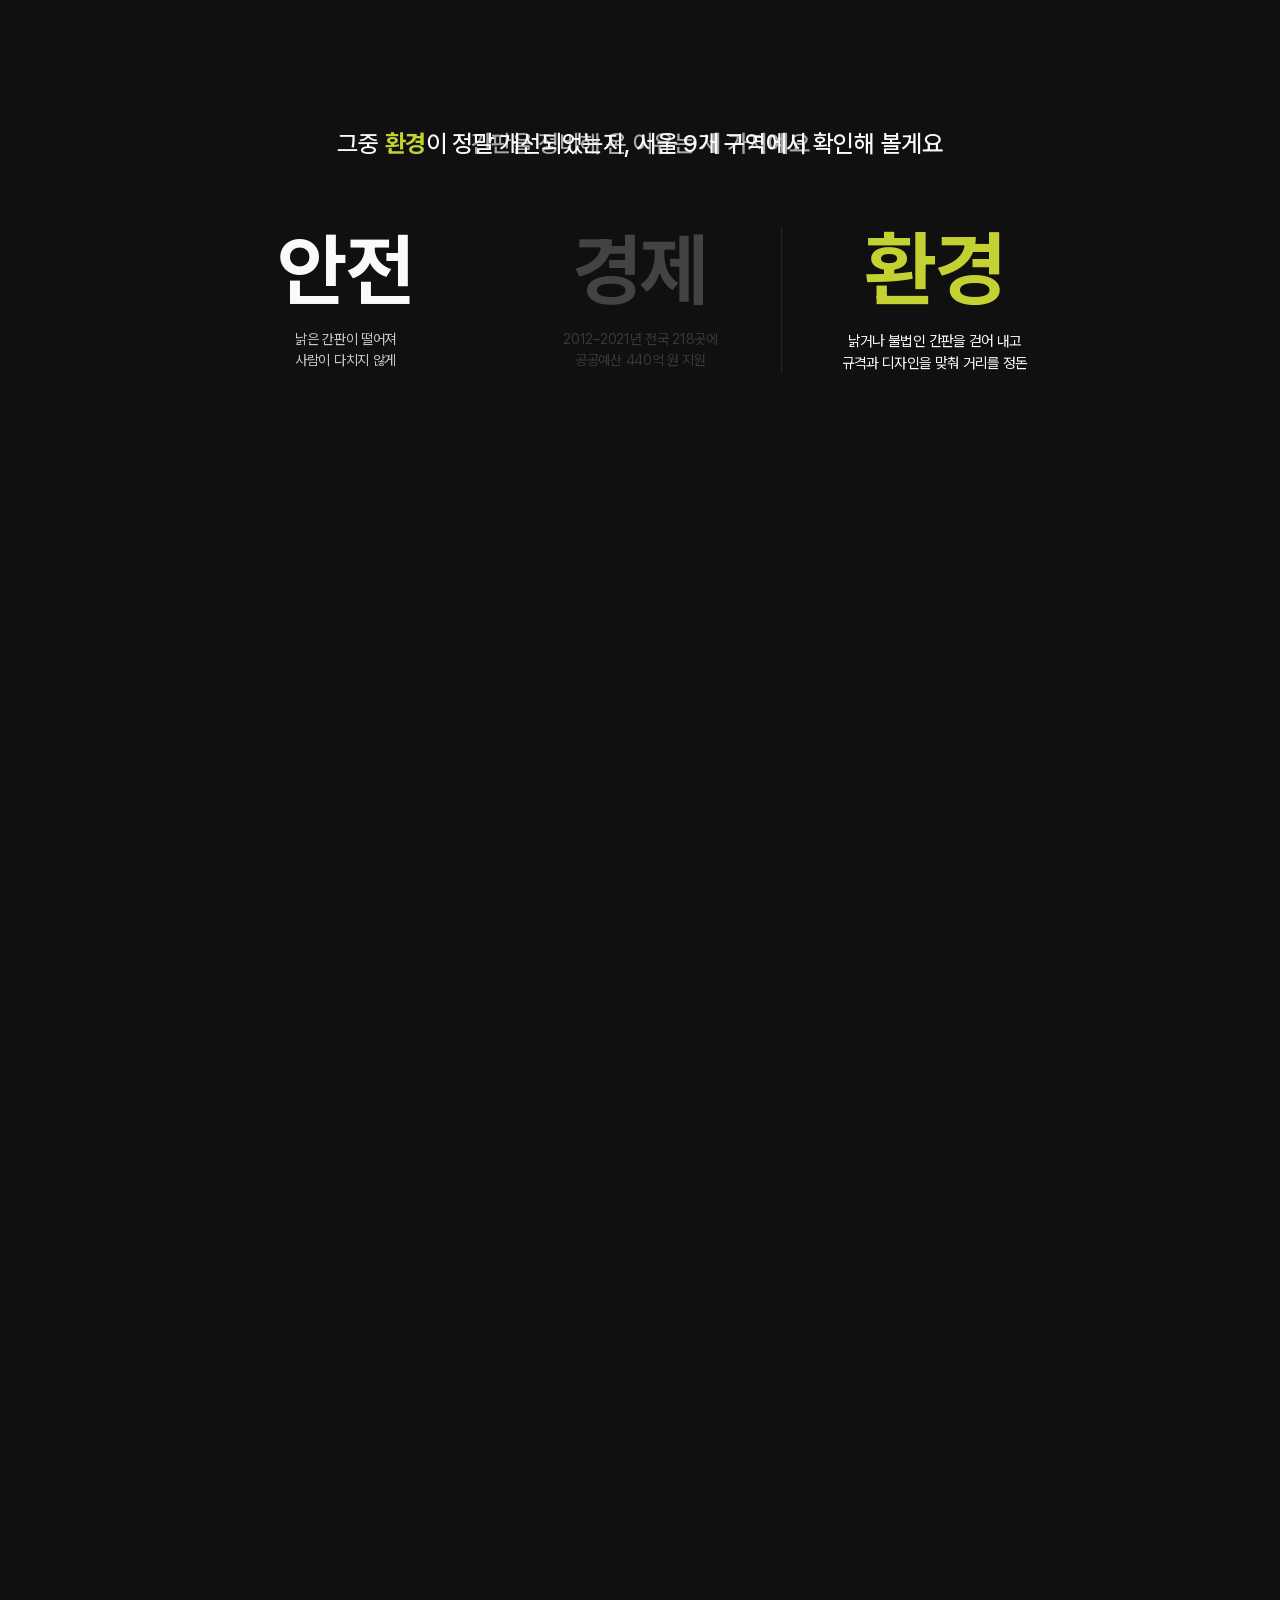
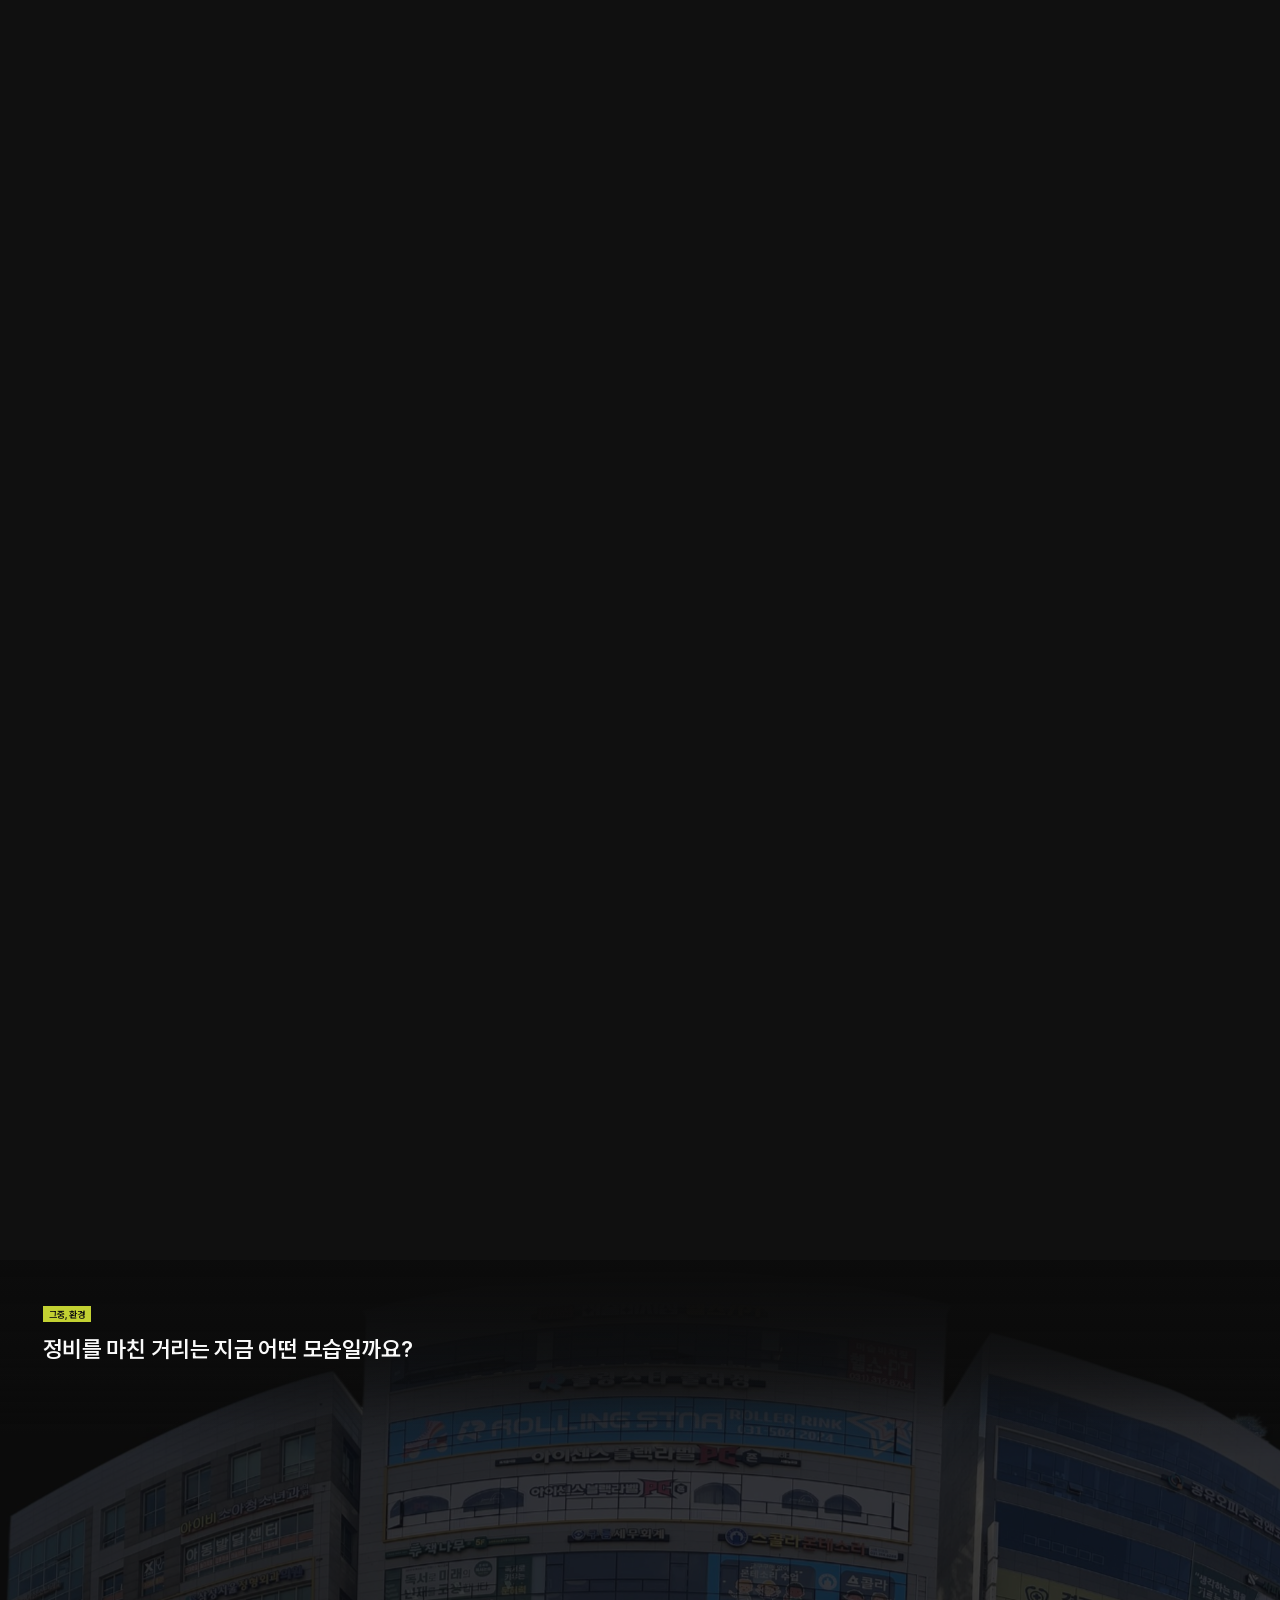
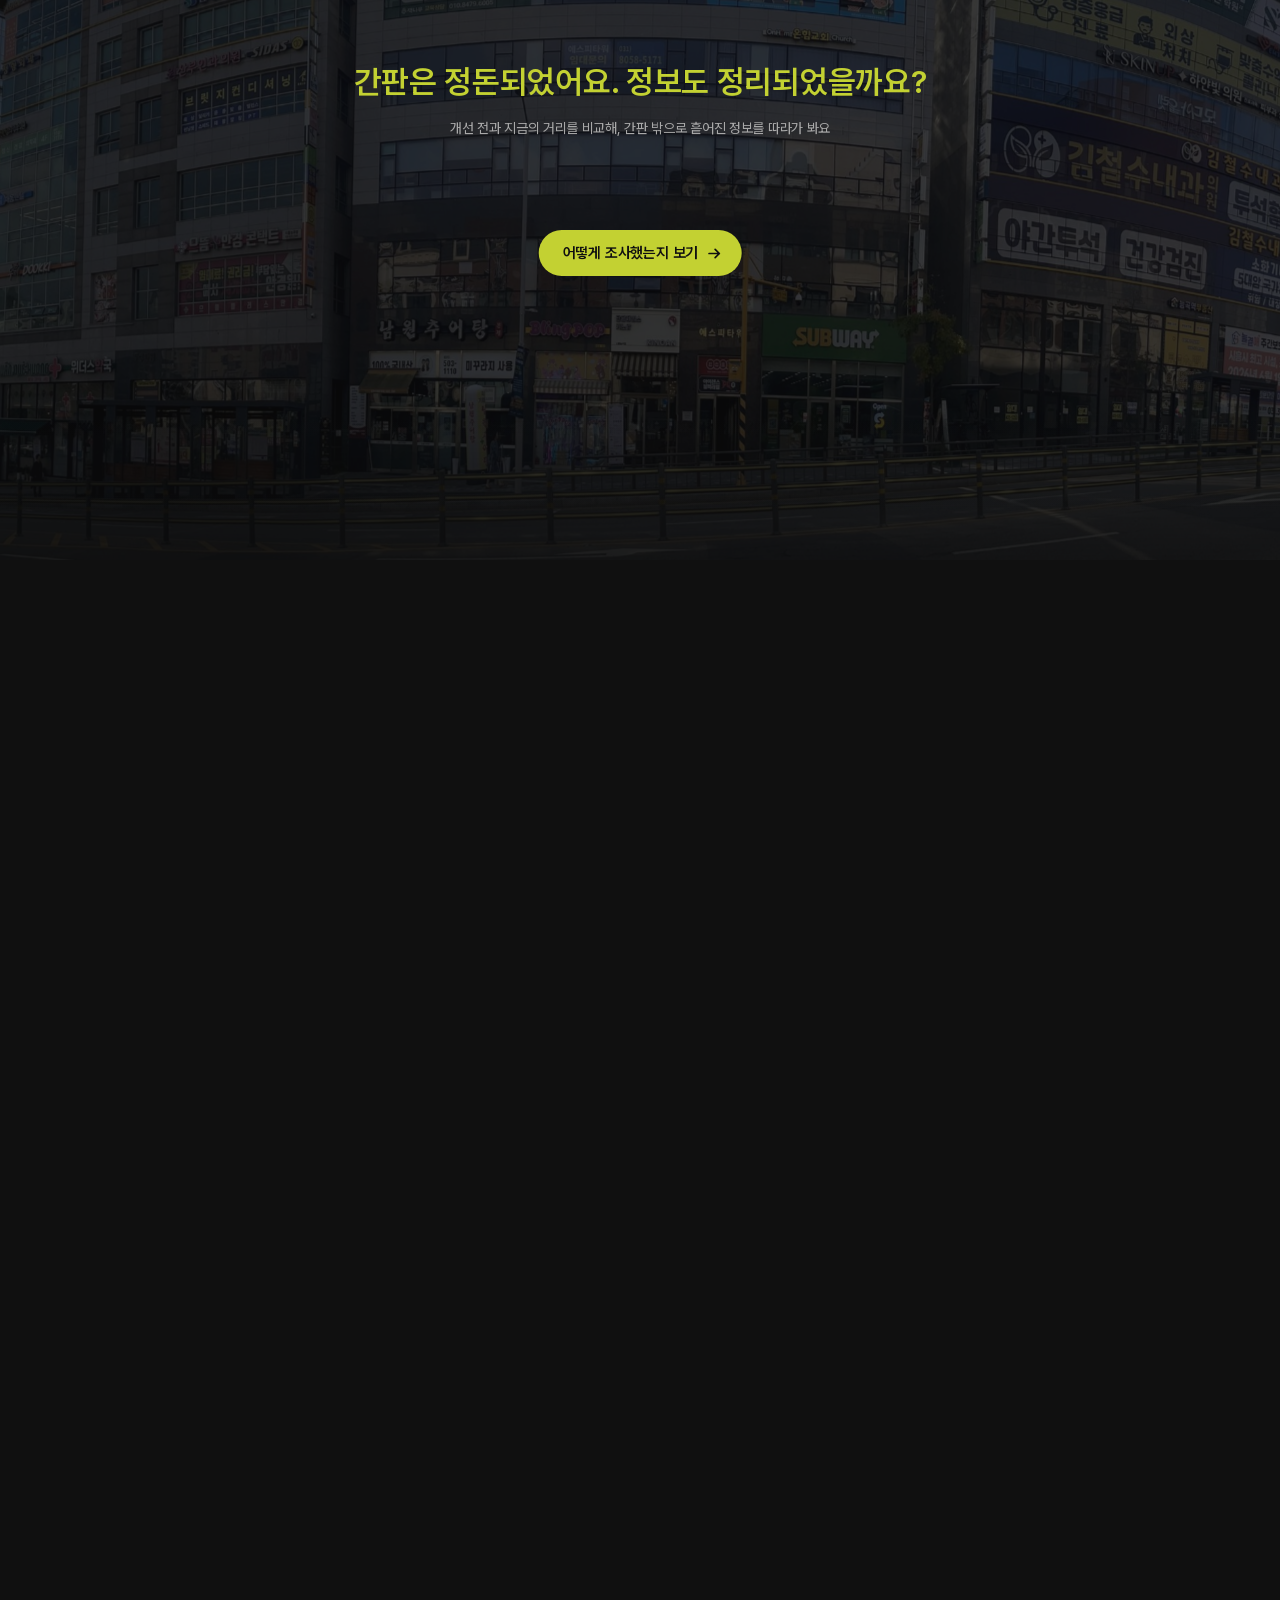
==== commit a7d2bf57: "구역 카드: 출처 줄 빼기 Co-Authored-By: Claude Opus 5.5 <noreply@anthropic.com> Claude-Session: https://claud" ====
--- a/index.html
+++ b/index.html
@@ -3,12 +3,12 @@
 <head>
 <meta charset="utf-8">
 <meta name="viewport" content="width=device-width,initial-scale=1,viewport-fit=cover">
-<script src="js/vp.js?v=1124c"></script>
+<script src="js/vp.js?v=1124d"></script>
 <title>거리의 간판, 100년</title>
 <link rel="preconnect" href="https://fonts.googleapis.com"><link rel="preconnect" href="https://fonts.gstatic.com" crossorigin>
 <link href="https://fonts.googleapis.com/css2?family=Playfair+Display:wght@800&display=swap" rel="stylesheet">
-<link rel="stylesheet" href="css/history.css?v=1124c">
-<link rel="stylesheet" href="css/start.css?v=1124c">
+<link rel="stylesheet" href="css/history.css?v=1124d">
+<link rel="stylesheet" href="css/start.css?v=1124d">
 
 </head>
 <body class="intro-on">
@@ -75,11 +75,11 @@
   <button class="nav" id="lbN" aria-label="다음">→</button>
 </div>
 
-<script src="js/sound.js?v=1124c"></script>
-<script src="js/history.js?v=1124c"></script>
-<script src="js/intro.js?v=1124c"></script>
-<script src="js/outro.js?v=1124c"></script>
-<script src="js/lead.js?v=1124c"></script>
-<script src="js/start.js?v=1124c"></script>
+<script src="js/sound.js?v=1124d"></script>
+<script src="js/history.js?v=1124d"></script>
+<script src="js/intro.js?v=1124d"></script>
+<script src="js/outro.js?v=1124d"></script>
+<script src="js/lead.js?v=1124d"></script>
+<script src="js/start.js?v=1124d"></script>
 </body>
 </html>
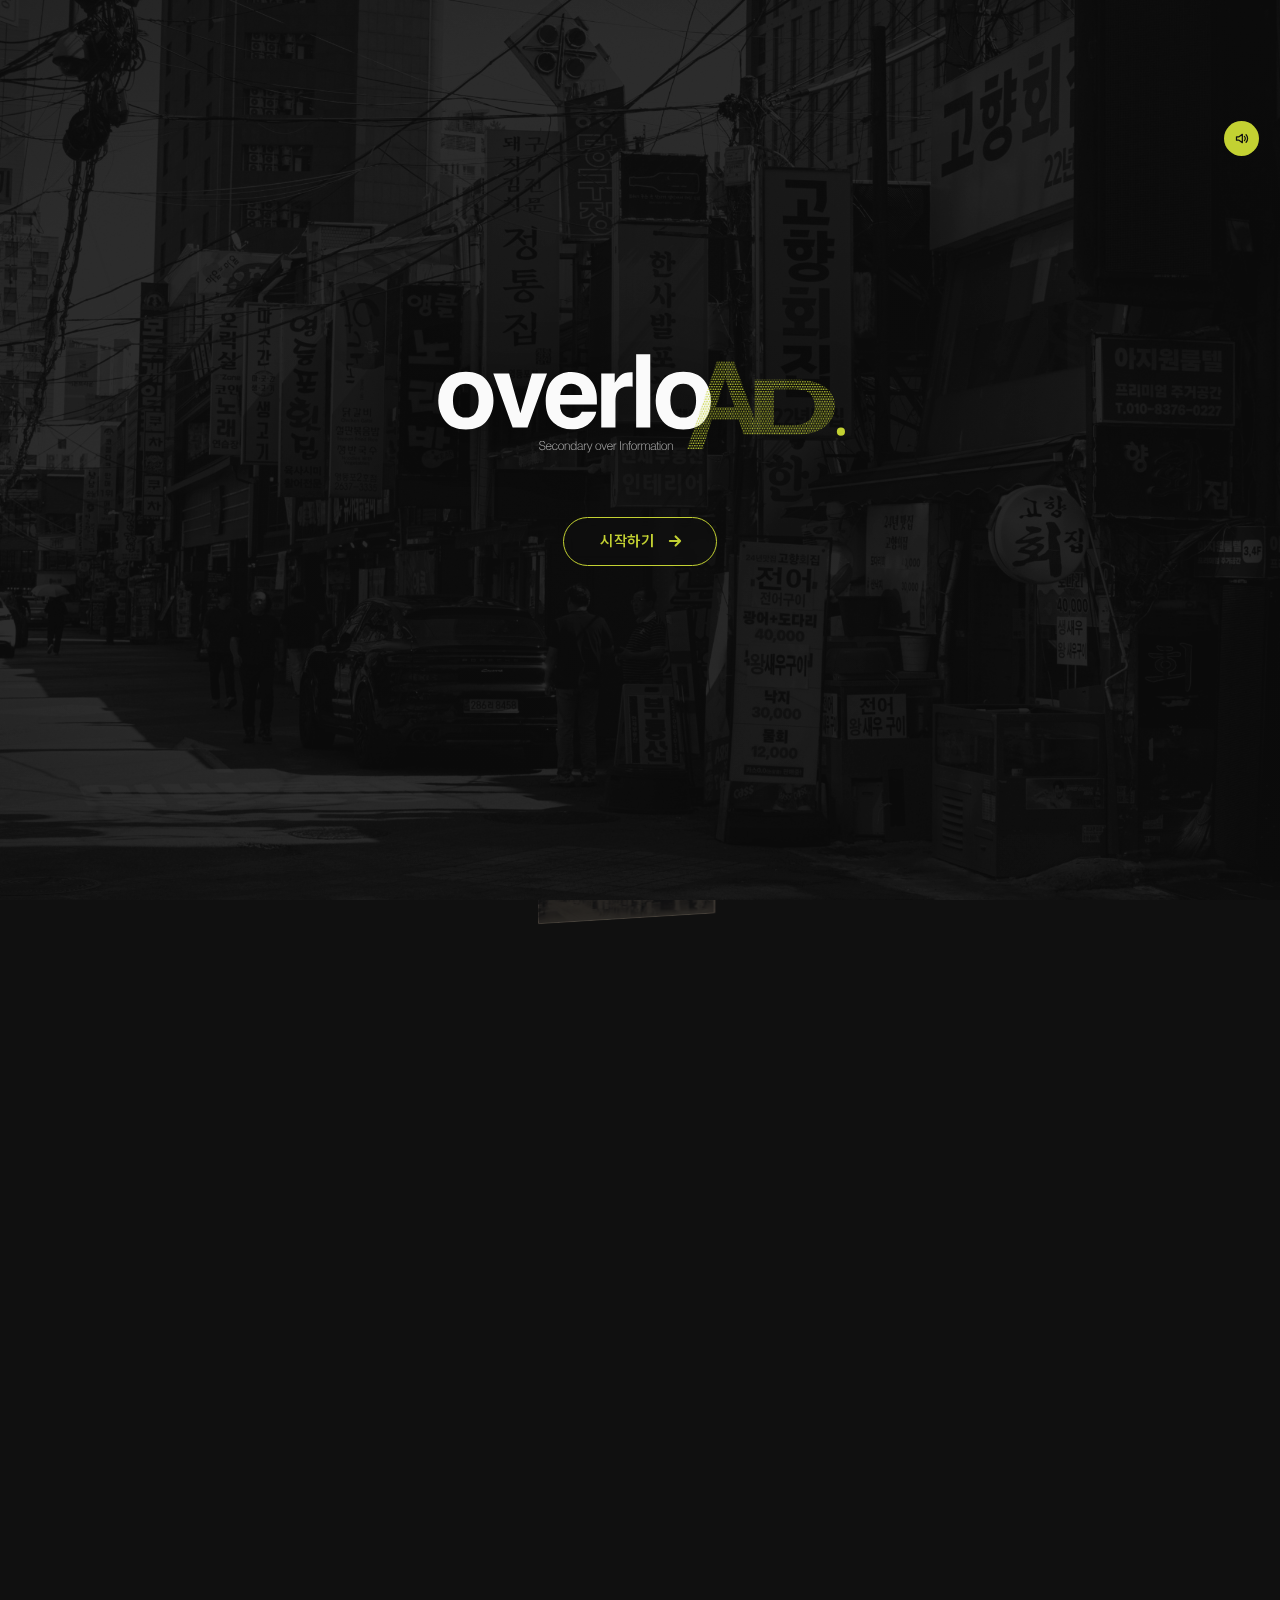
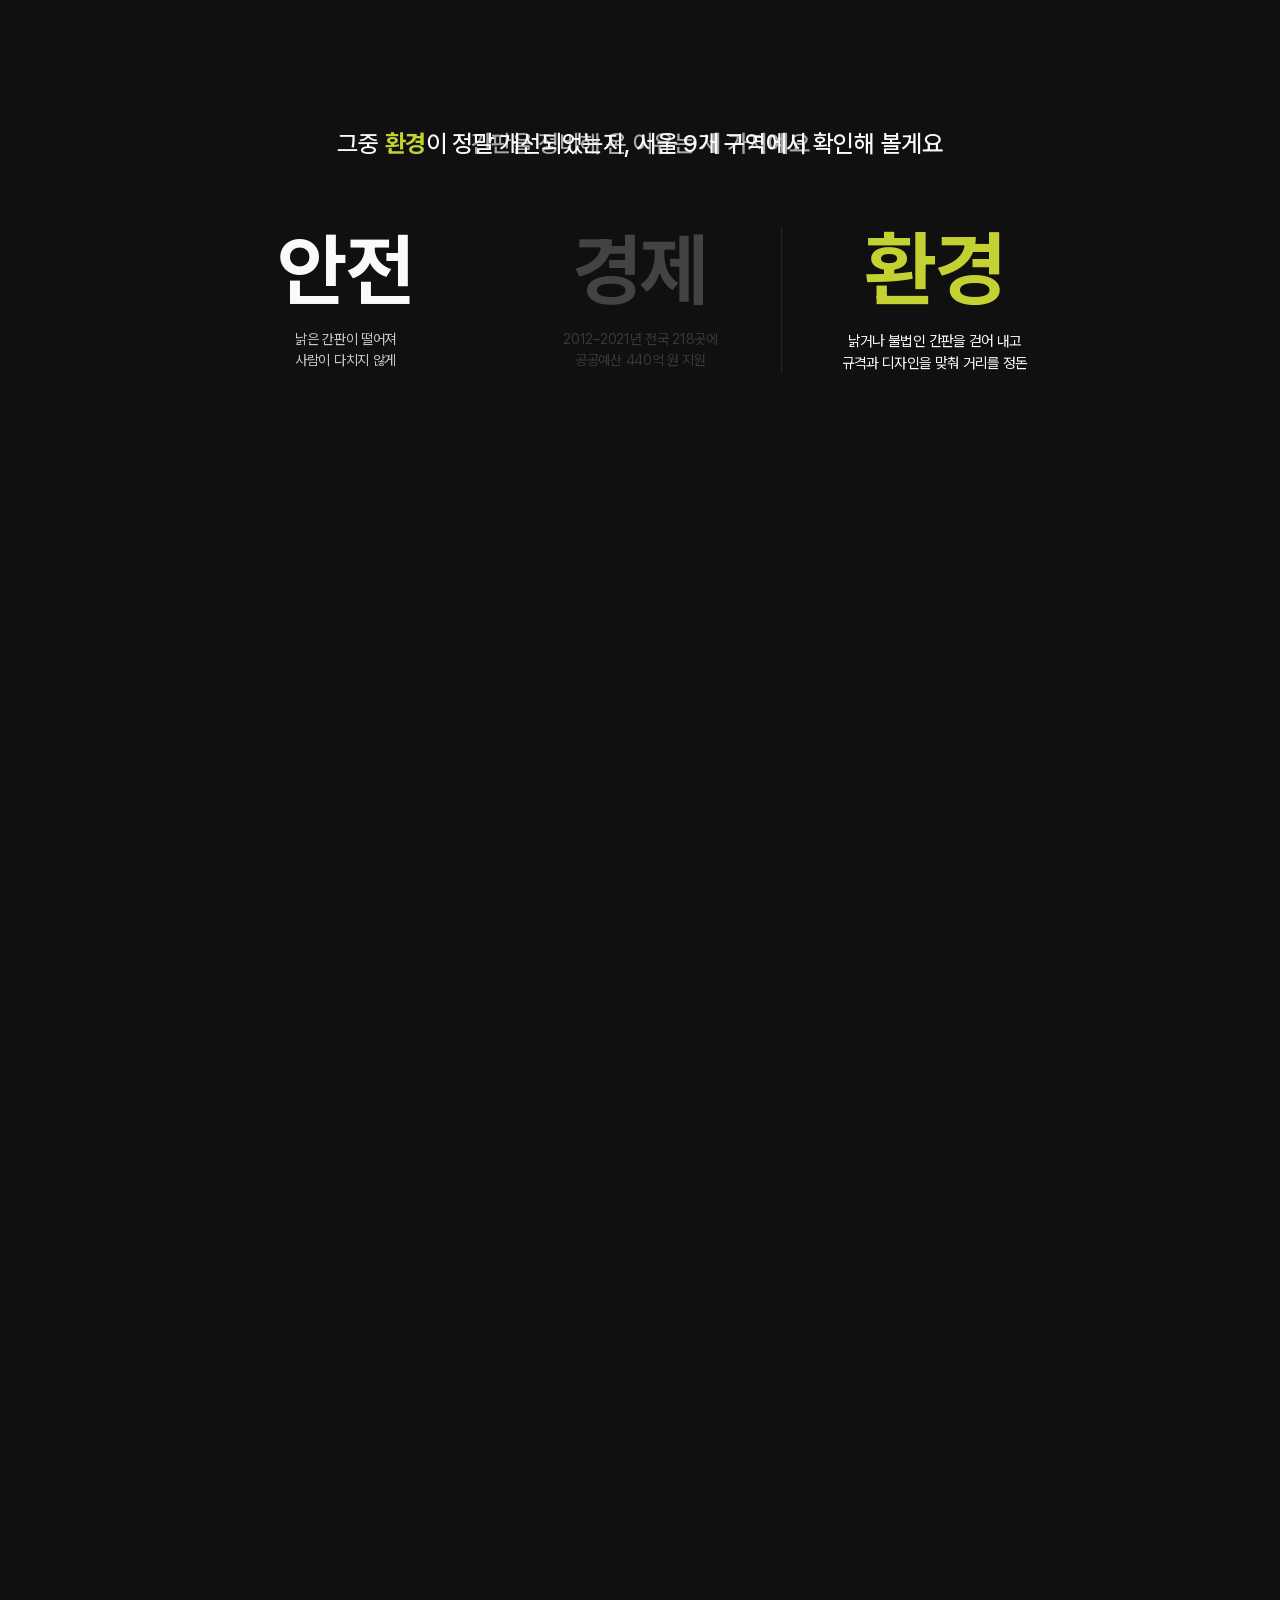
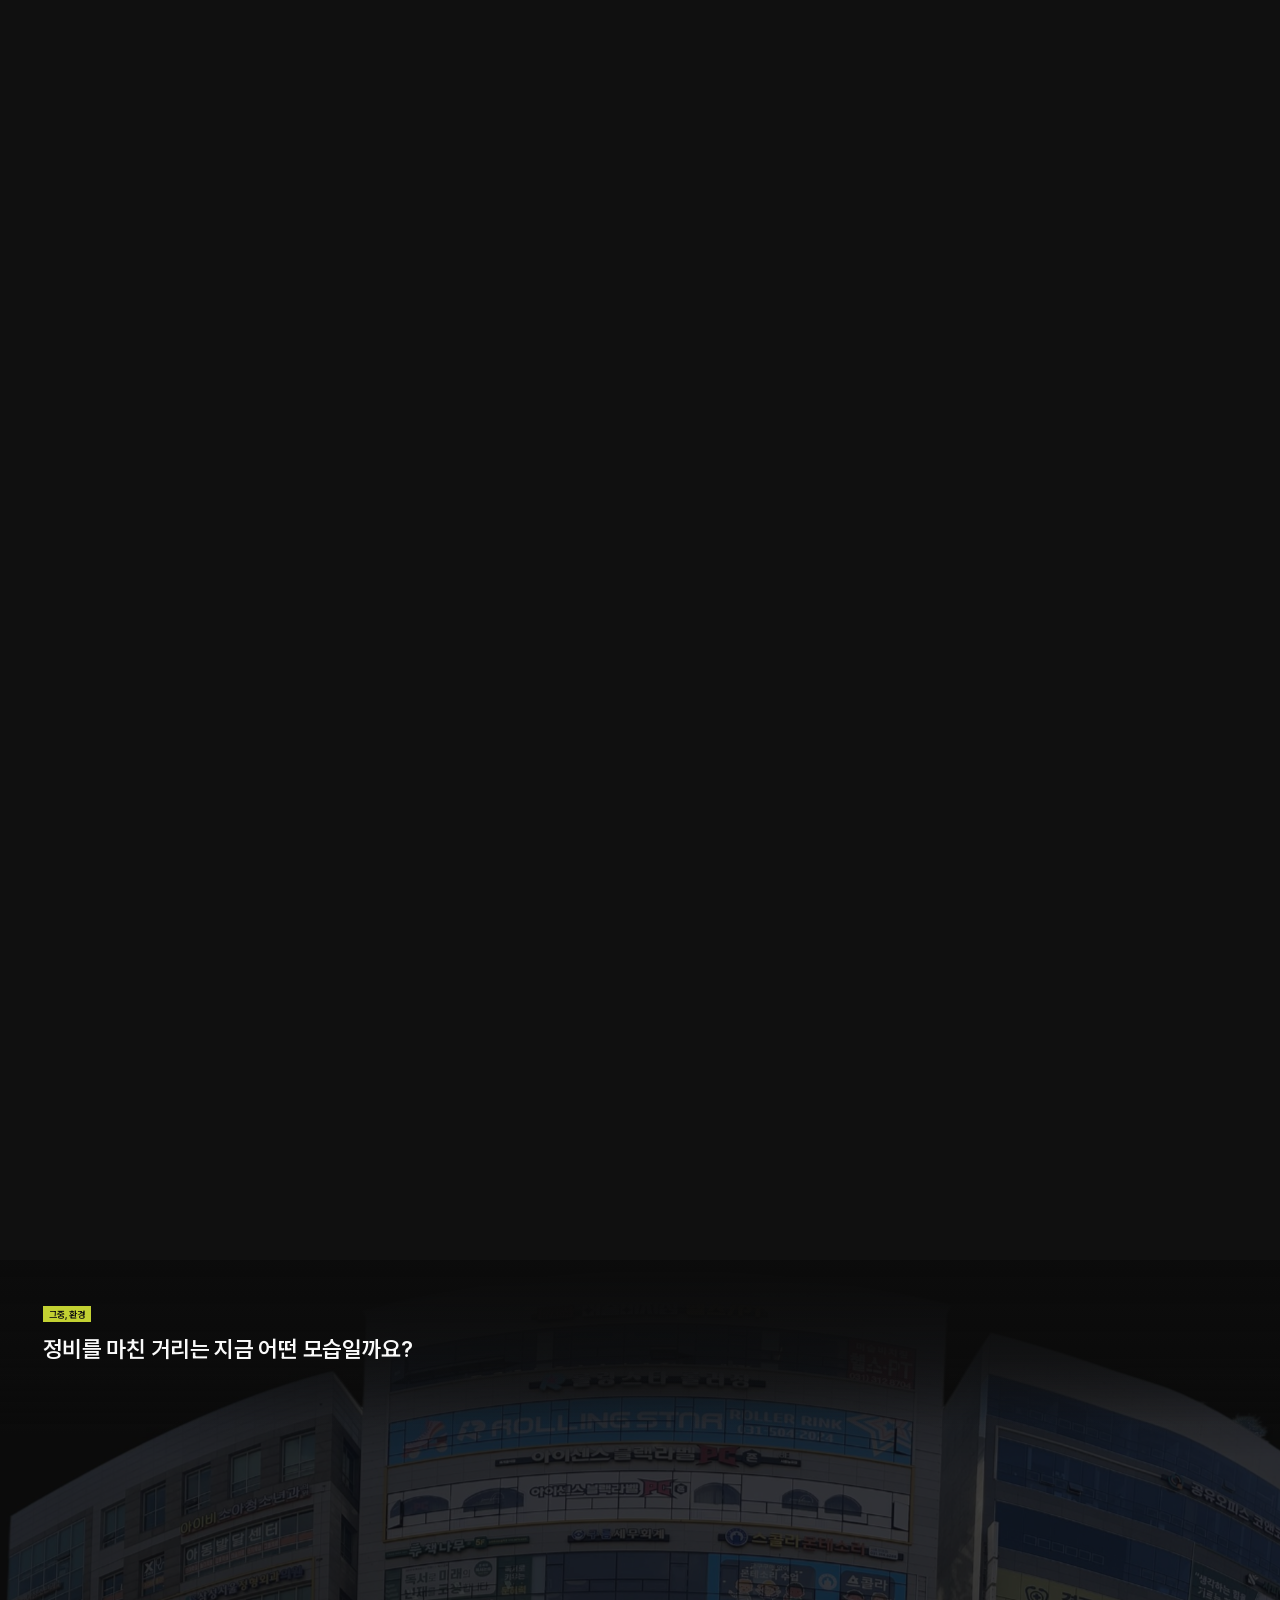
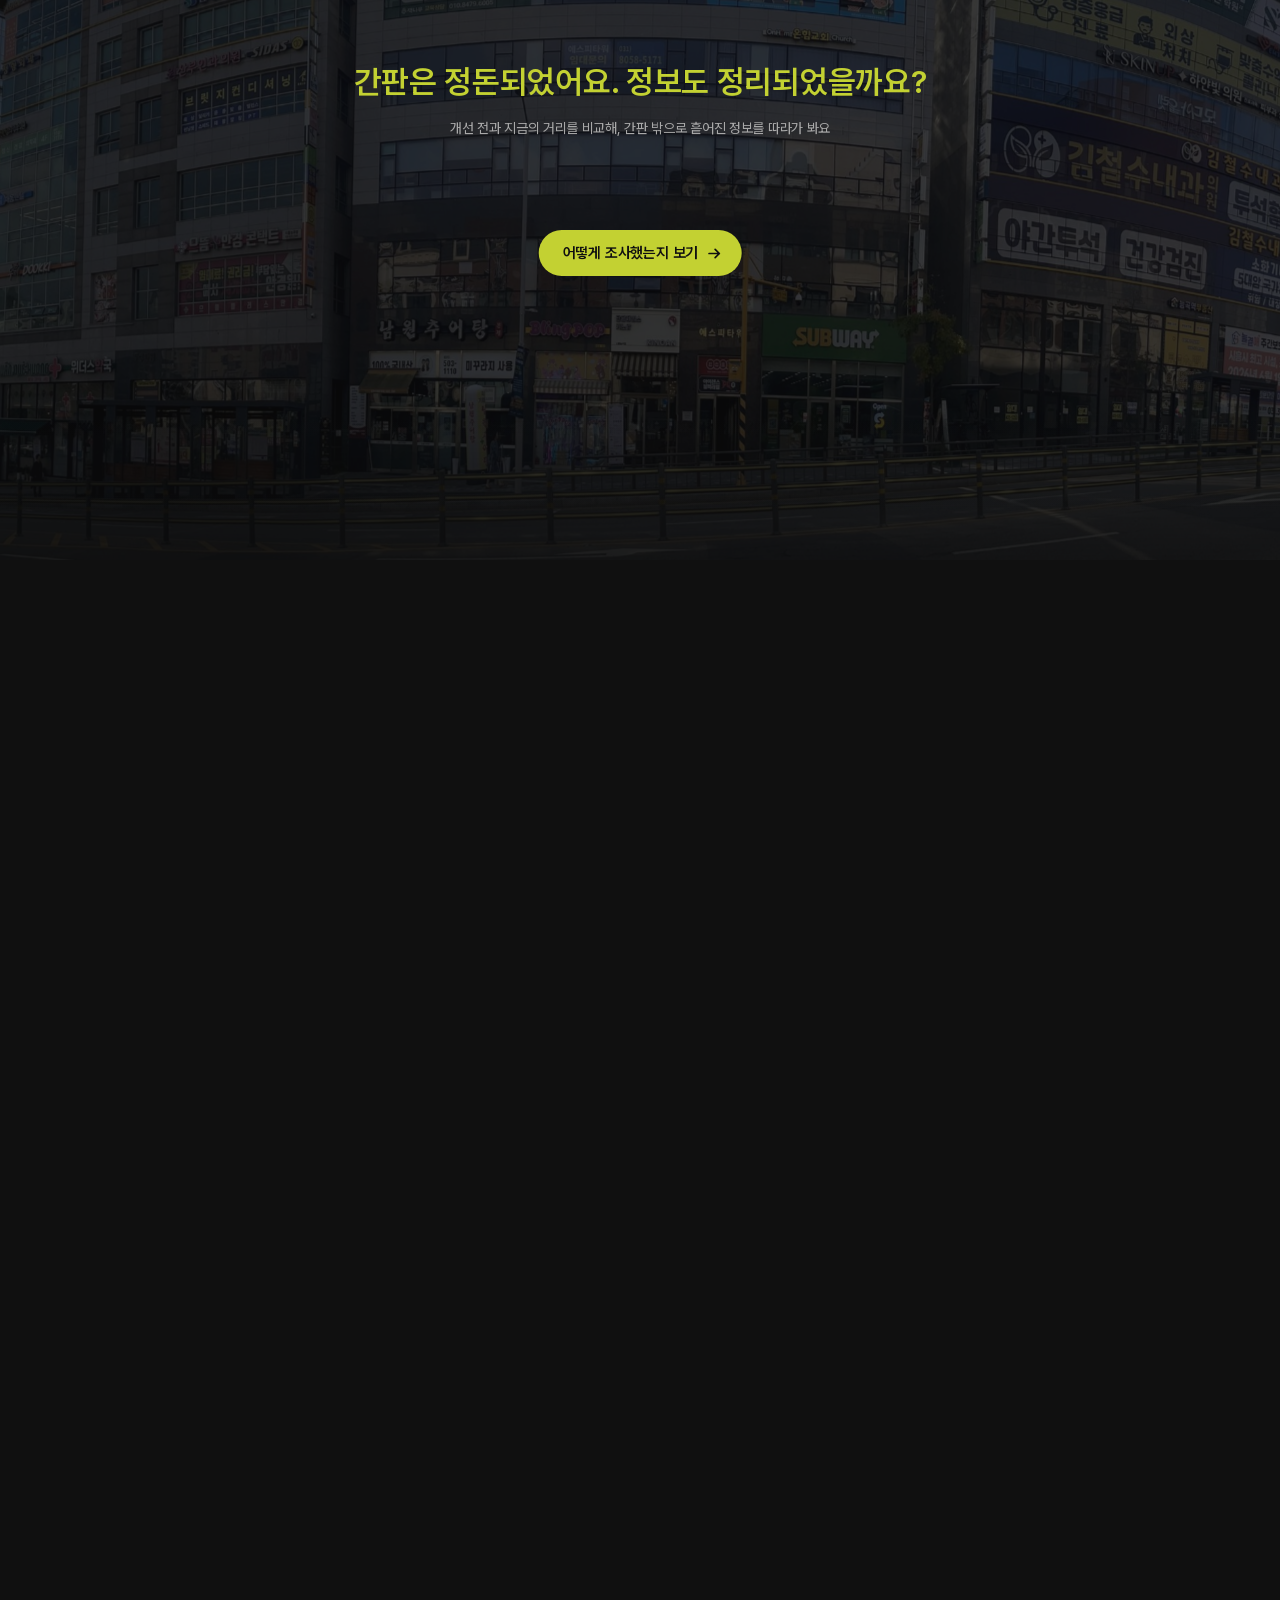
==== commit 9da23491: "보는 방법: <, > 로 단계가 넘어갈 때 넘김 소리 Co-Authored-By: Claude Opus 5.5 <noreply@anthropic.com> Claude-Session" ====
--- a/index.html
+++ b/index.html
@@ -3,12 +3,12 @@
 <head>
 <meta charset="utf-8">
 <meta name="viewport" content="width=device-width,initial-scale=1,viewport-fit=cover">
-<script src="js/vp.js?v=1124d"></script>
+<script src="js/vp.js?v=1124e"></script>
 <title>거리의 간판, 100년</title>
 <link rel="preconnect" href="https://fonts.googleapis.com"><link rel="preconnect" href="https://fonts.gstatic.com" crossorigin>
 <link href="https://fonts.googleapis.com/css2?family=Playfair+Display:wght@800&display=swap" rel="stylesheet">
-<link rel="stylesheet" href="css/history.css?v=1124d">
-<link rel="stylesheet" href="css/start.css?v=1124d">
+<link rel="stylesheet" href="css/history.css?v=1124e">
+<link rel="stylesheet" href="css/start.css?v=1124e">
 
 </head>
 <body class="intro-on">
@@ -75,11 +75,11 @@
   <button class="nav" id="lbN" aria-label="다음">→</button>
 </div>
 
-<script src="js/sound.js?v=1124d"></script>
-<script src="js/history.js?v=1124d"></script>
-<script src="js/intro.js?v=1124d"></script>
-<script src="js/outro.js?v=1124d"></script>
-<script src="js/lead.js?v=1124d"></script>
-<script src="js/start.js?v=1124d"></script>
+<script src="js/sound.js?v=1124e"></script>
+<script src="js/history.js?v=1124e"></script>
+<script src="js/intro.js?v=1124e"></script>
+<script src="js/outro.js?v=1124e"></script>
+<script src="js/lead.js?v=1124e"></script>
+<script src="js/start.js?v=1124e"></script>
 </body>
 </html>
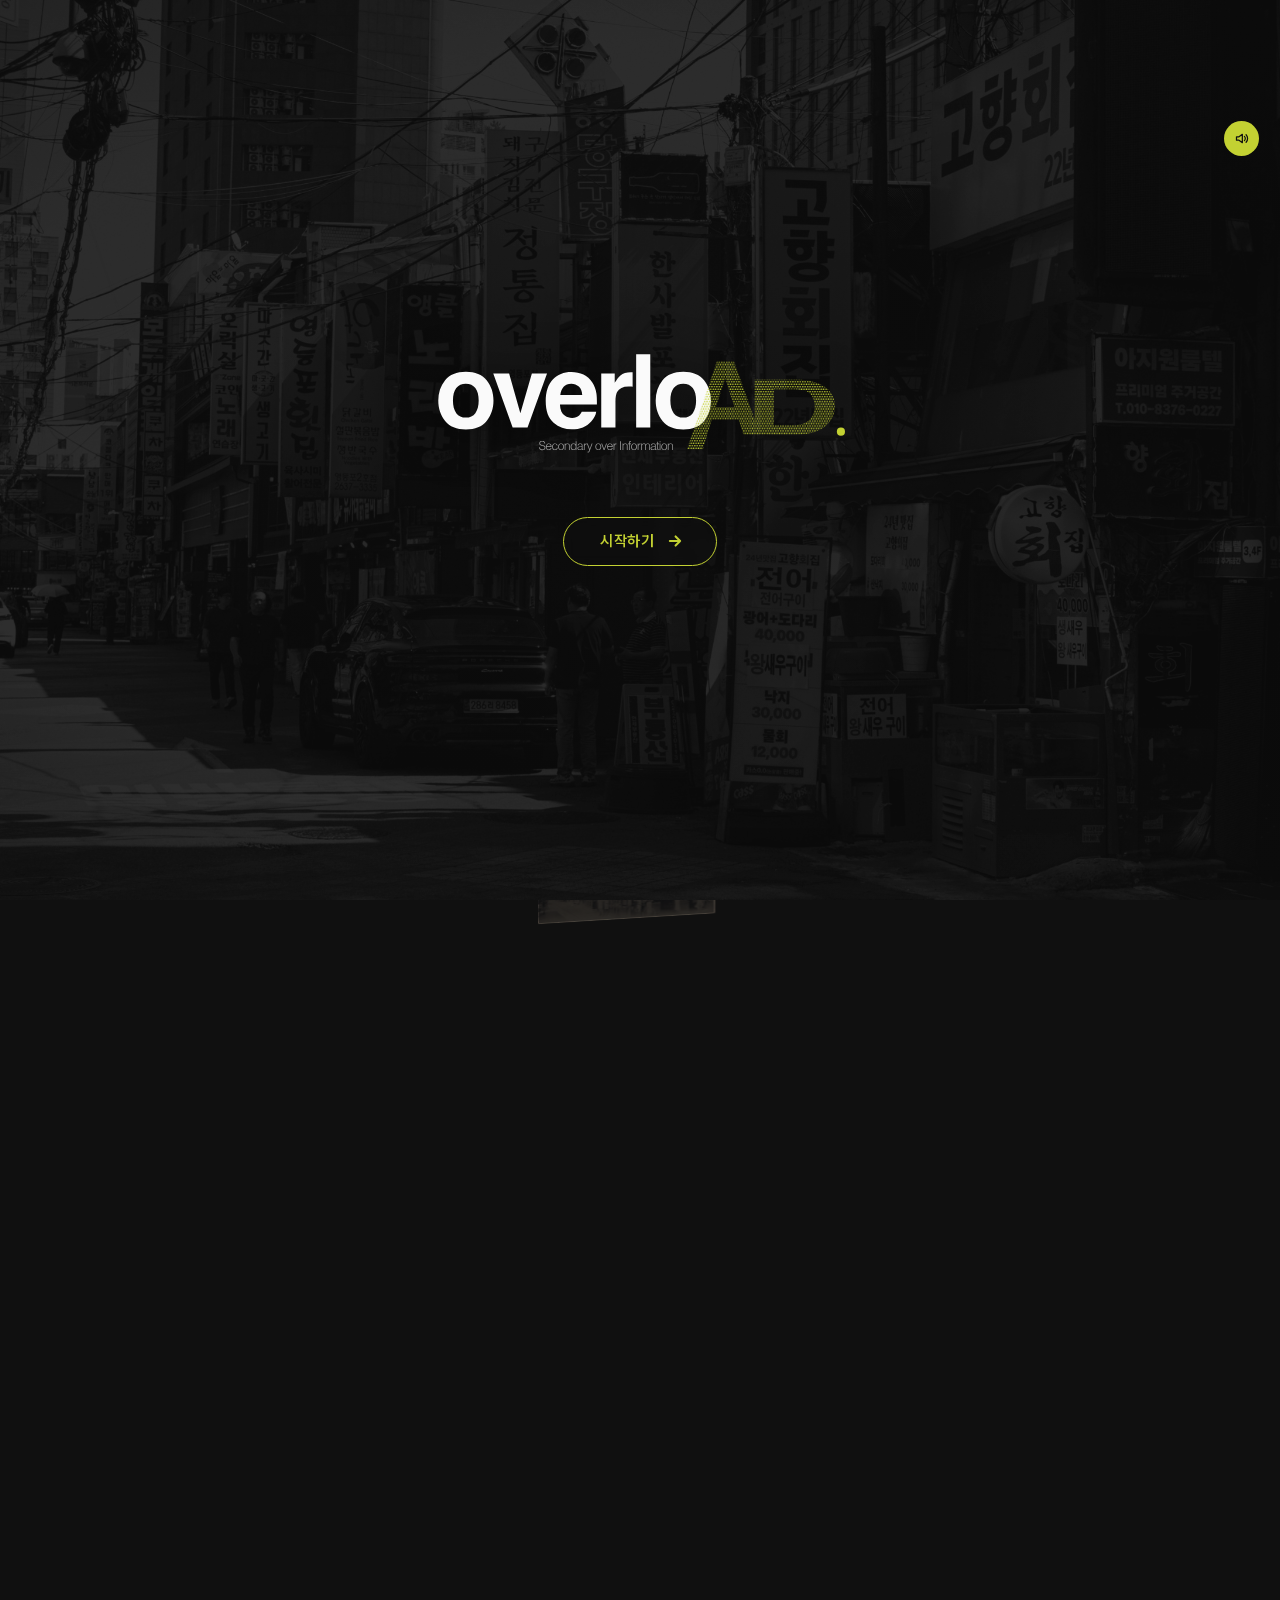
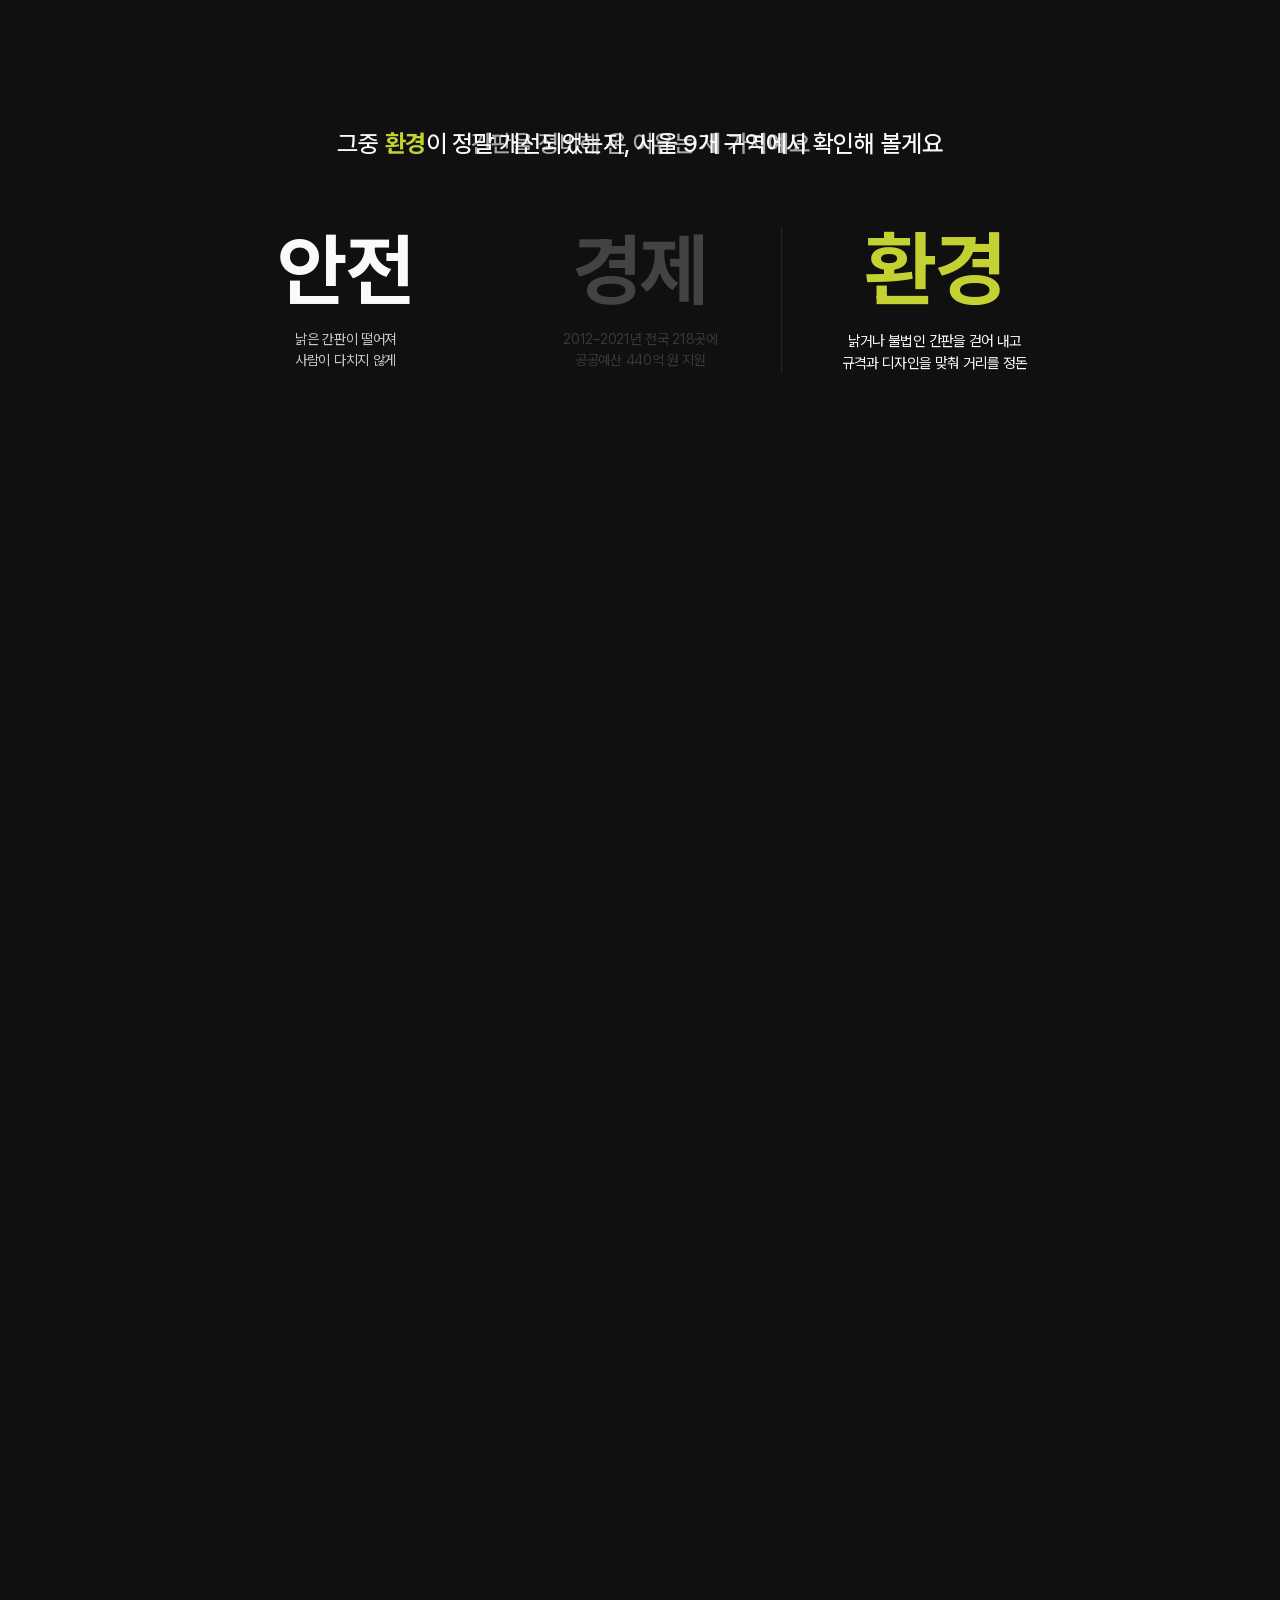
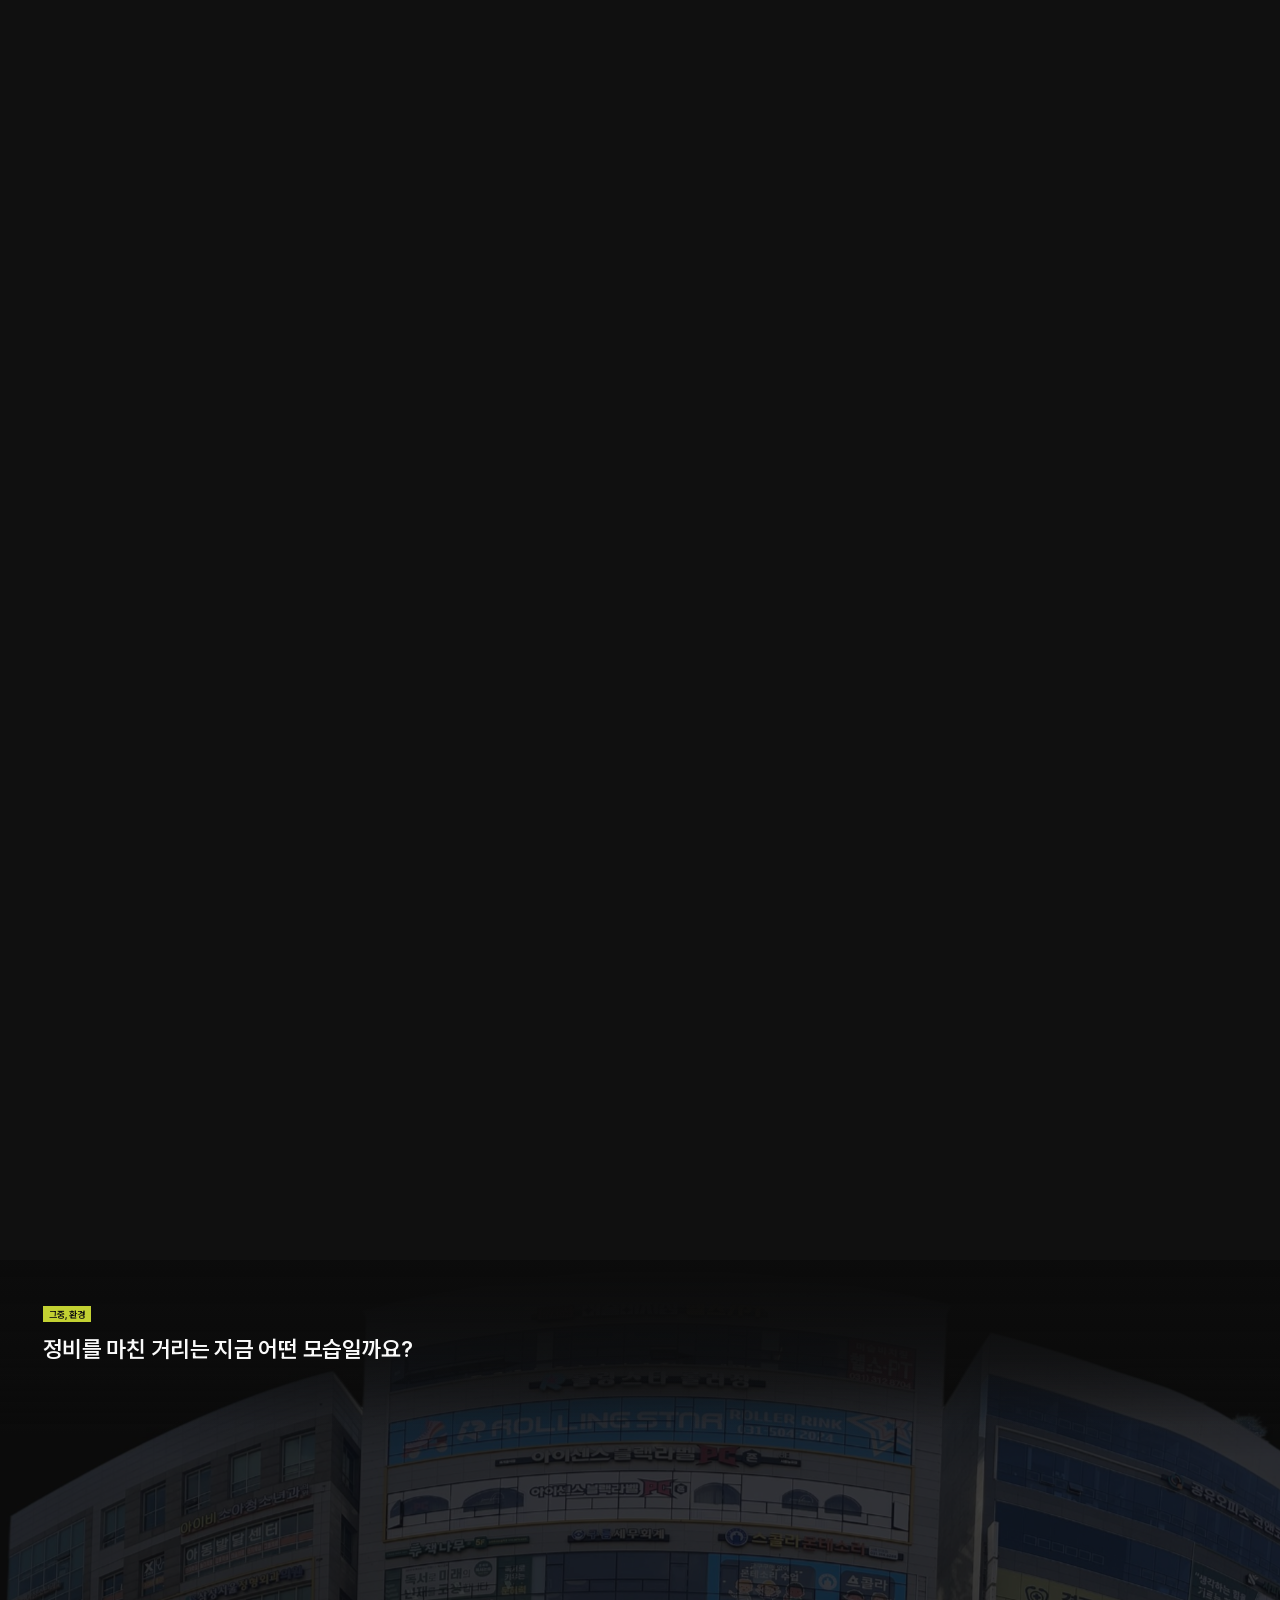
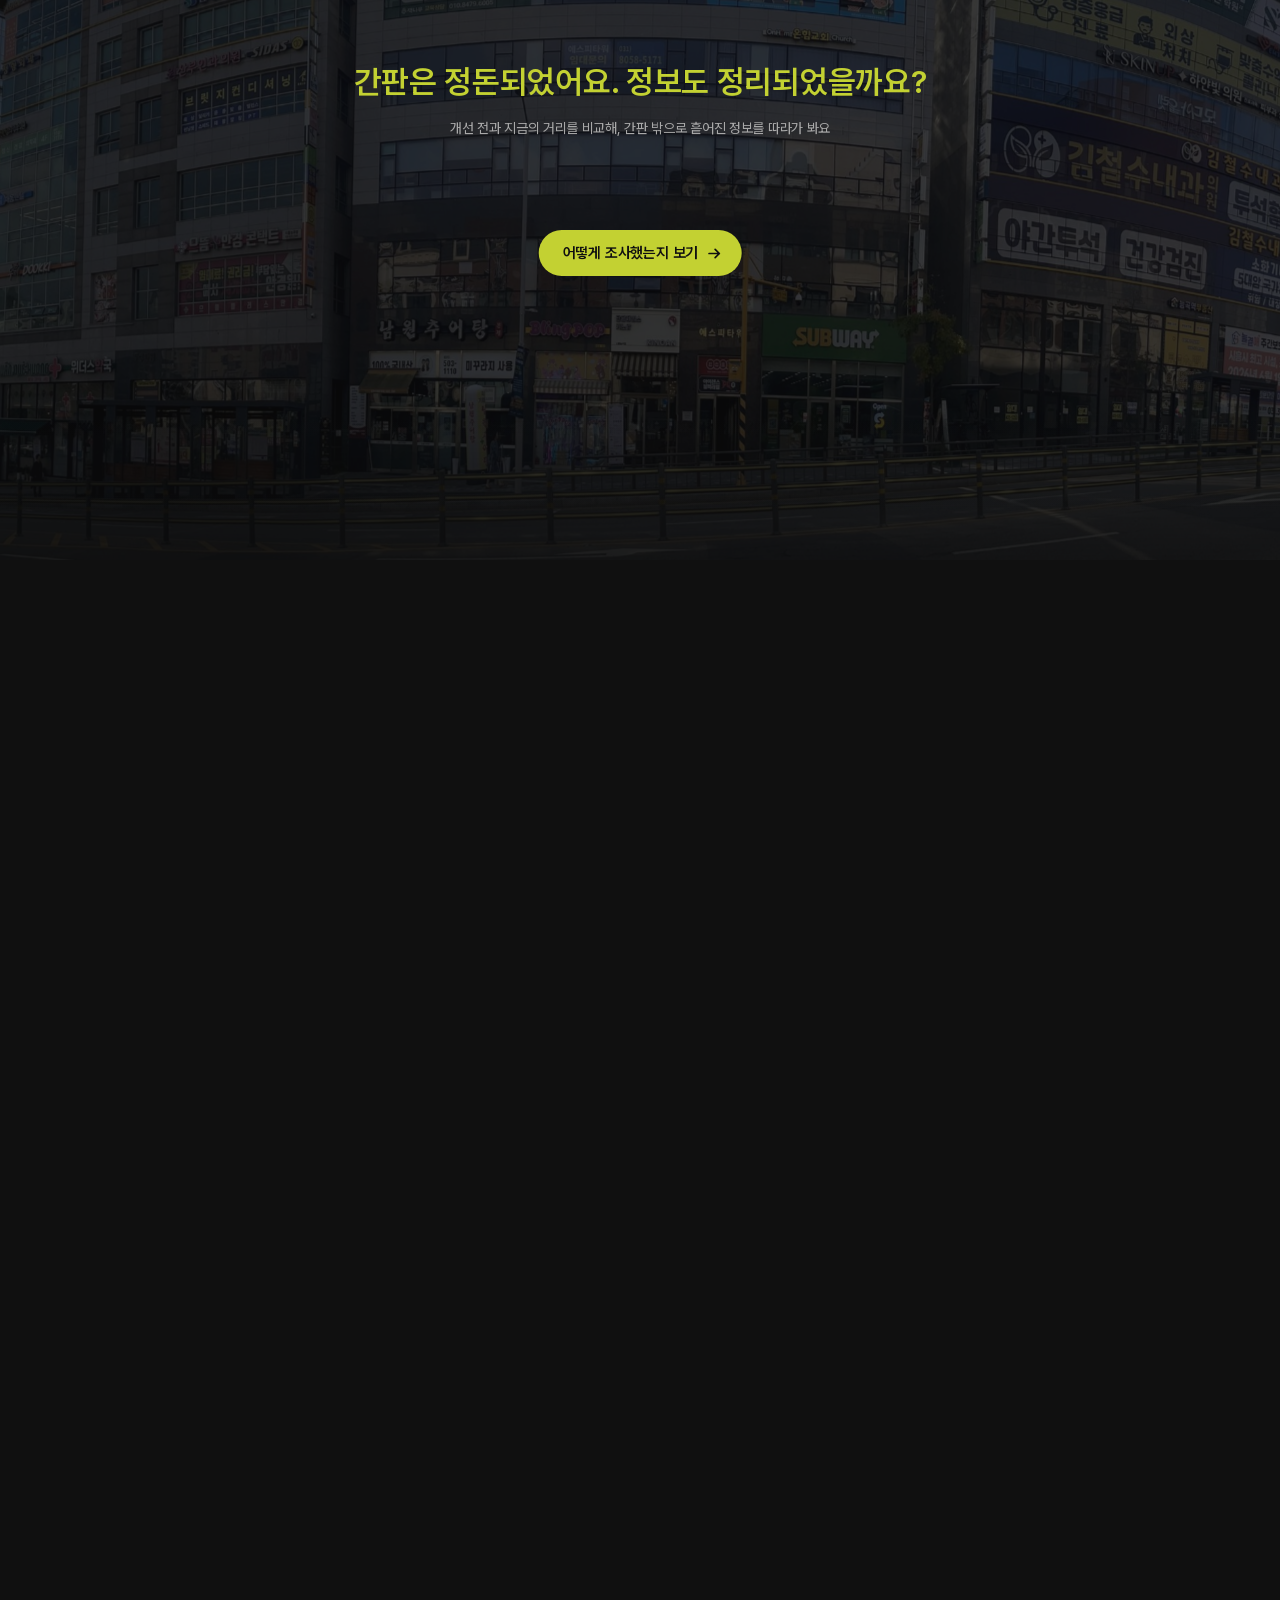
==== commit 00d6d9d4: "보는 방법: <, > 로 넘길 때 화살표 '톡' + 넘김 소리 (화면·키보드로 넘겨도 같게) Co-Authored-By: Claude Opus 5.5 <noreply@anthrop" ====
--- a/index.html
+++ b/index.html
@@ -3,12 +3,12 @@
 <head>
 <meta charset="utf-8">
 <meta name="viewport" content="width=device-width,initial-scale=1,viewport-fit=cover">
-<script src="js/vp.js?v=1124e"></script>
+<script src="js/vp.js?v=1124f"></script>
 <title>거리의 간판, 100년</title>
 <link rel="preconnect" href="https://fonts.googleapis.com"><link rel="preconnect" href="https://fonts.gstatic.com" crossorigin>
 <link href="https://fonts.googleapis.com/css2?family=Playfair+Display:wght@800&display=swap" rel="stylesheet">
-<link rel="stylesheet" href="css/history.css?v=1124e">
-<link rel="stylesheet" href="css/start.css?v=1124e">
+<link rel="stylesheet" href="css/history.css?v=1124f">
+<link rel="stylesheet" href="css/start.css?v=1124f">
 
 </head>
 <body class="intro-on">
@@ -75,11 +75,11 @@
   <button class="nav" id="lbN" aria-label="다음">→</button>
 </div>
 
-<script src="js/sound.js?v=1124e"></script>
-<script src="js/history.js?v=1124e"></script>
-<script src="js/intro.js?v=1124e"></script>
-<script src="js/outro.js?v=1124e"></script>
-<script src="js/lead.js?v=1124e"></script>
-<script src="js/start.js?v=1124e"></script>
+<script src="js/sound.js?v=1124f"></script>
+<script src="js/history.js?v=1124f"></script>
+<script src="js/intro.js?v=1124f"></script>
+<script src="js/outro.js?v=1124f"></script>
+<script src="js/lead.js?v=1124f"></script>
+<script src="js/start.js?v=1124f"></script>
 </body>
 </html>
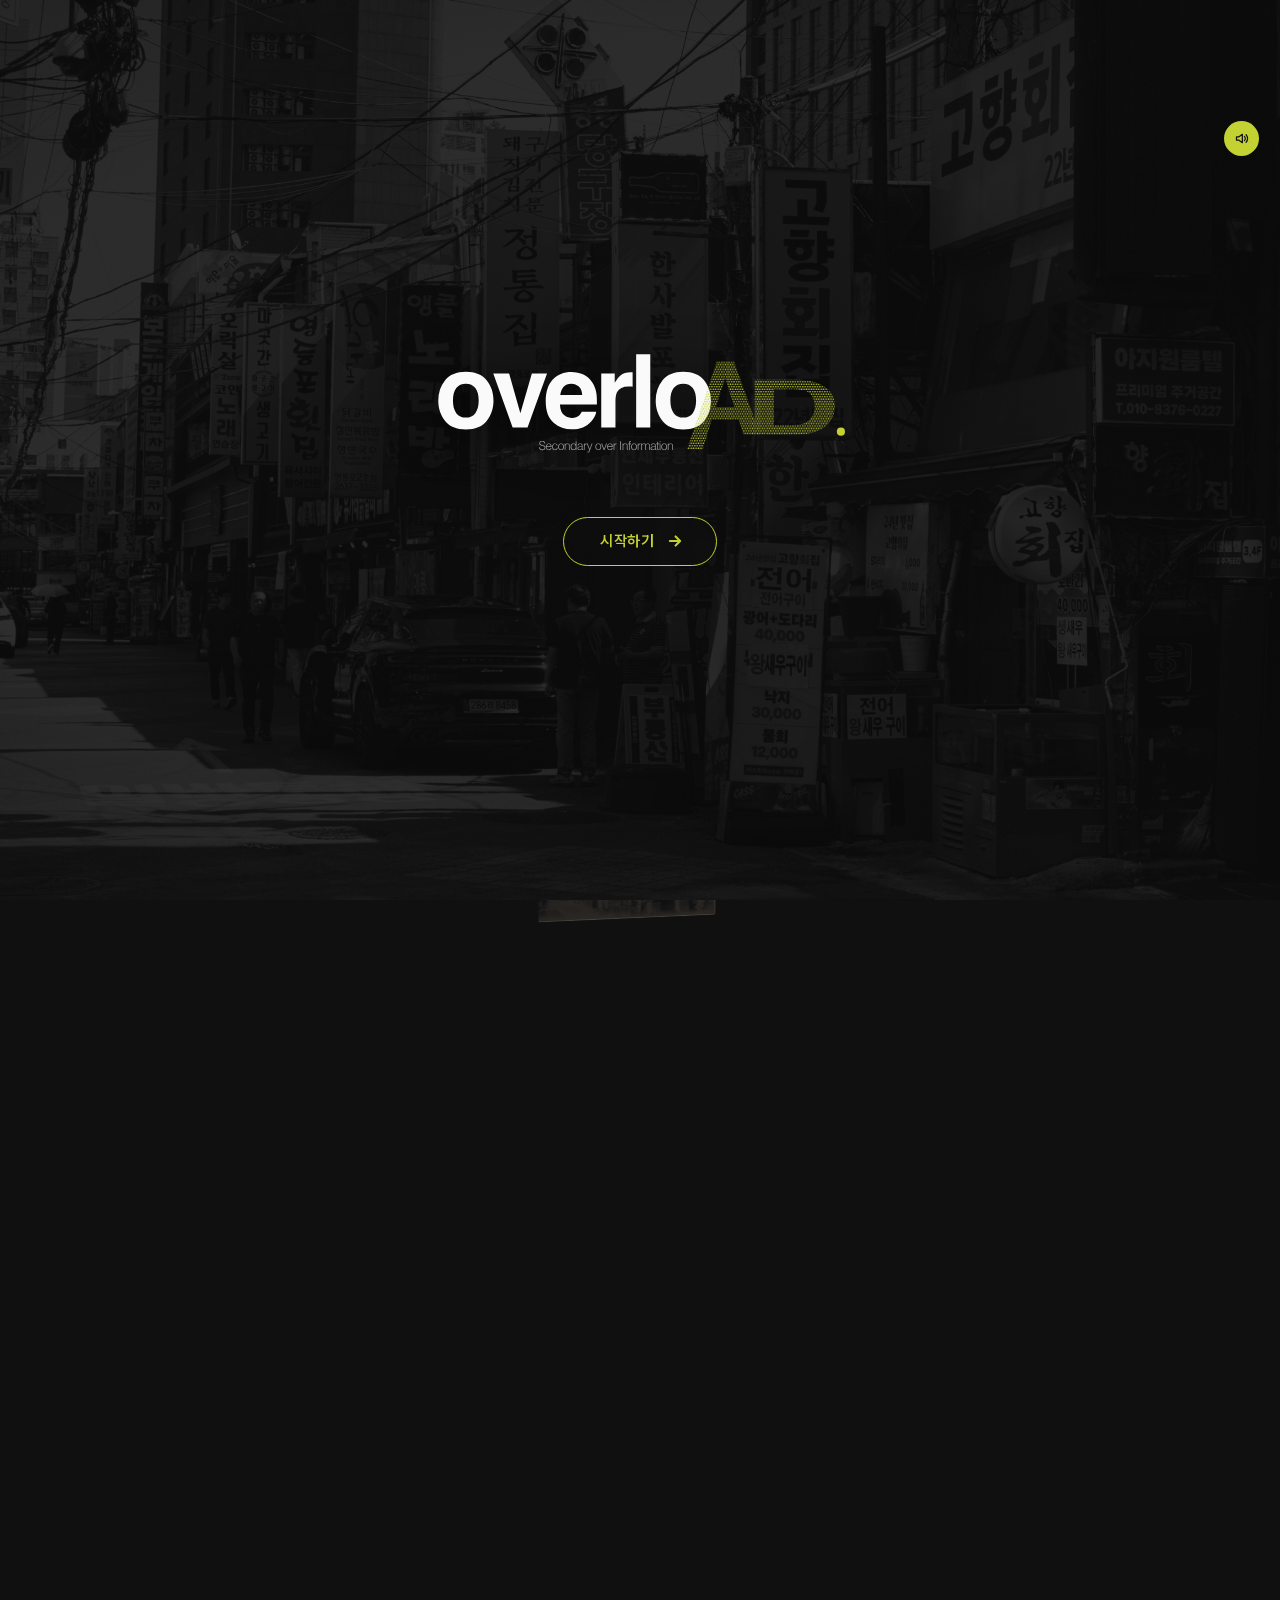
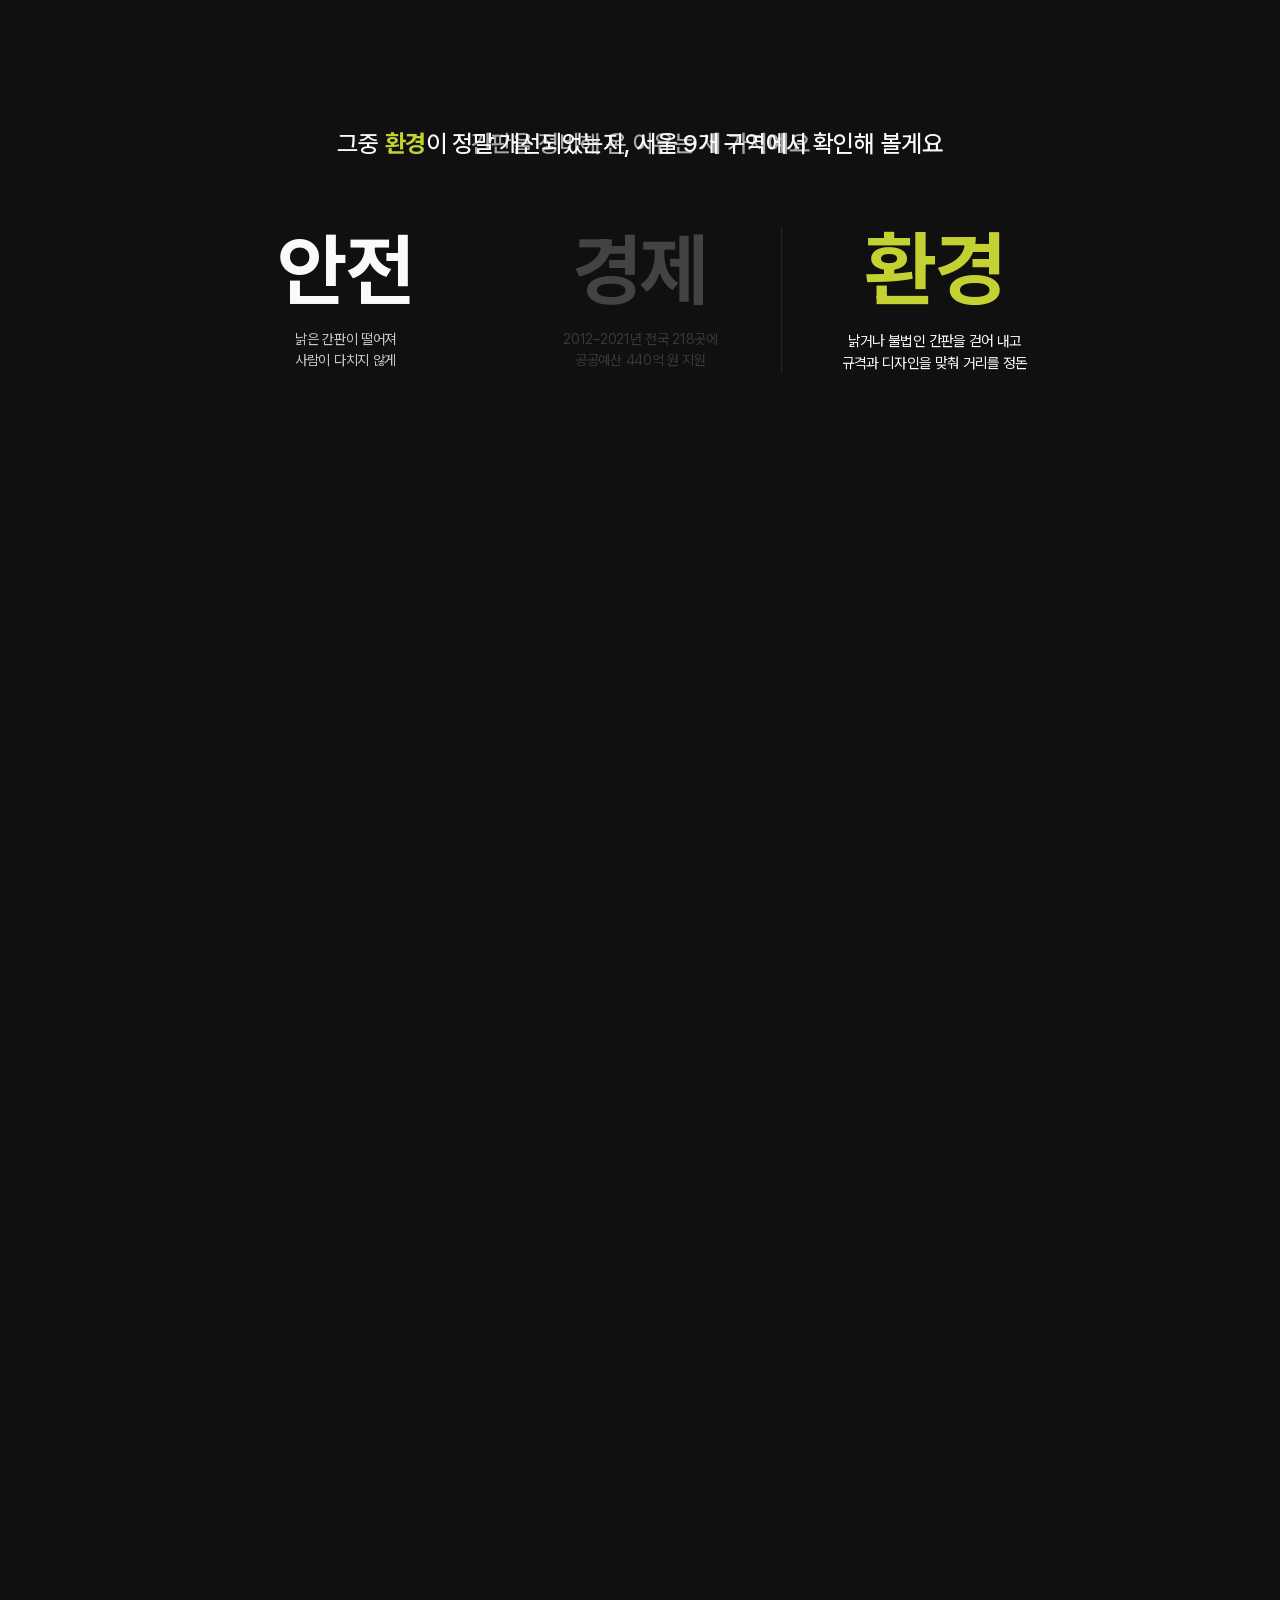
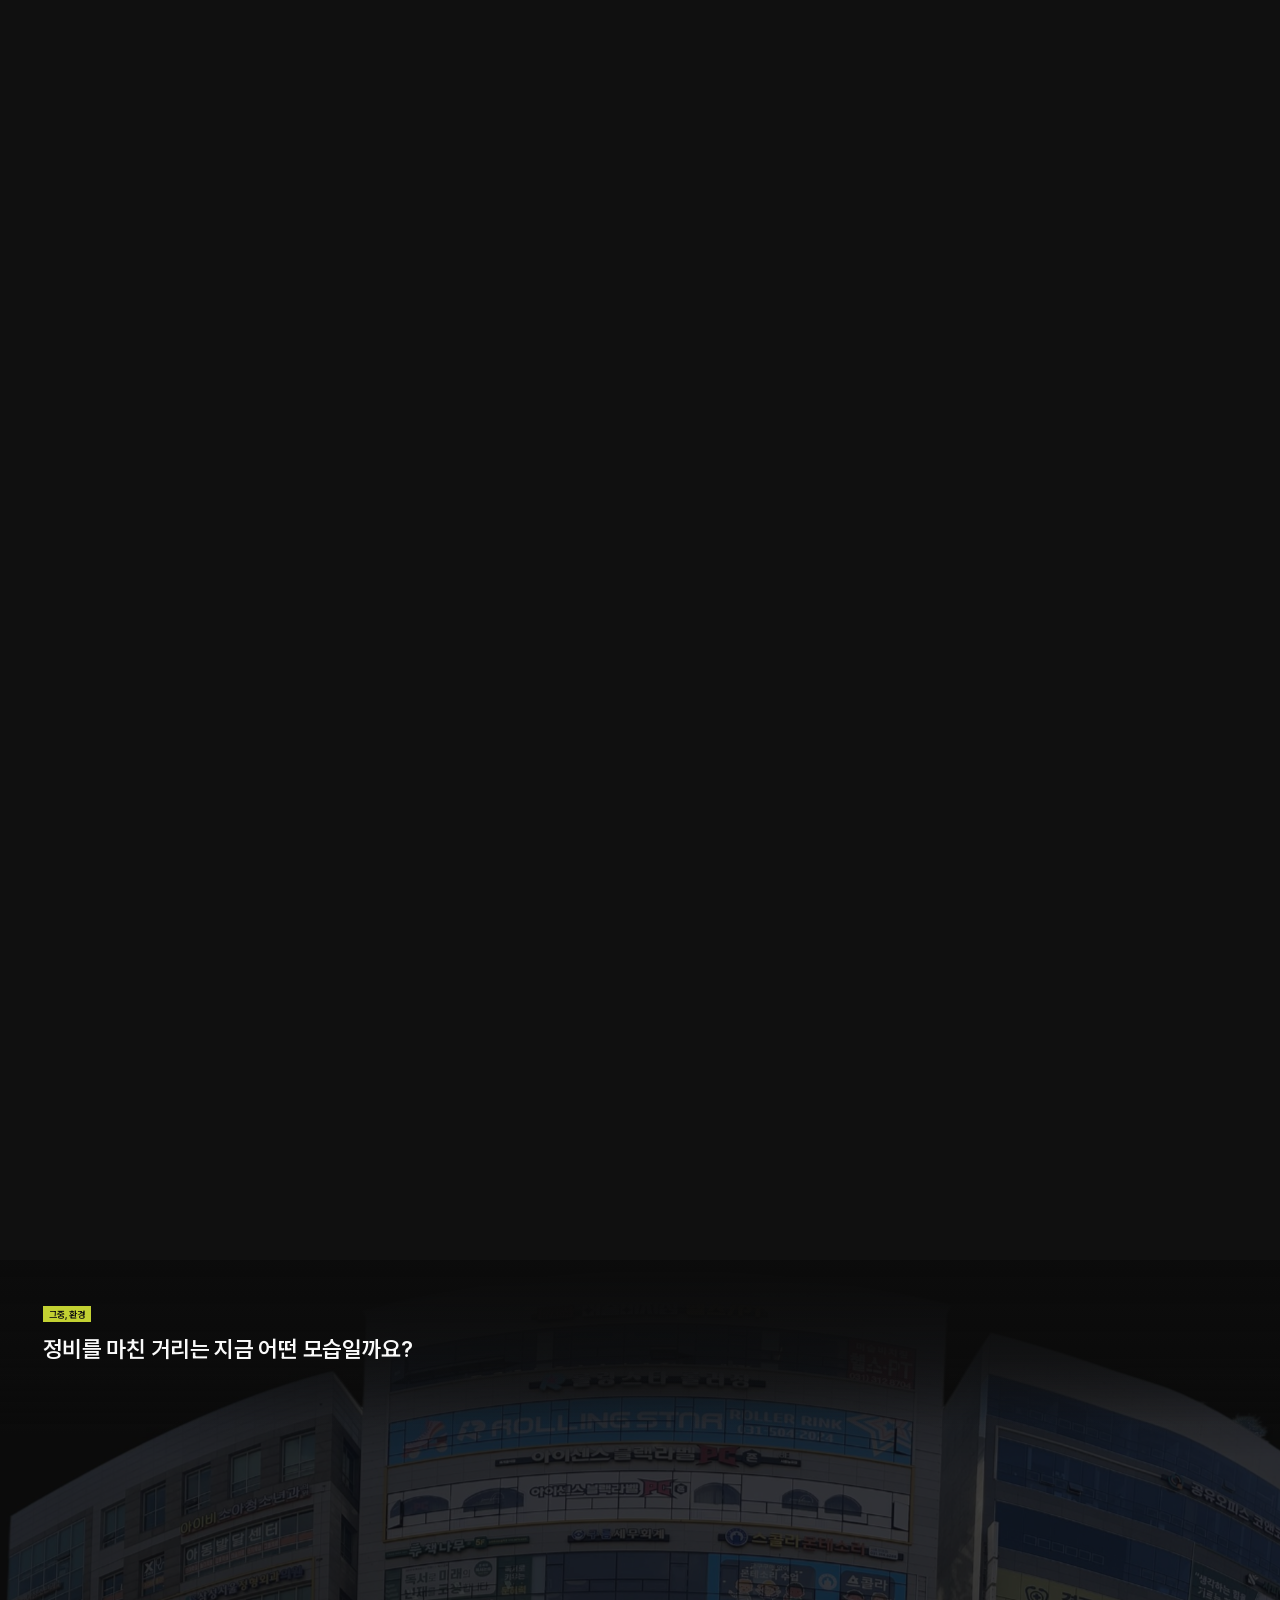
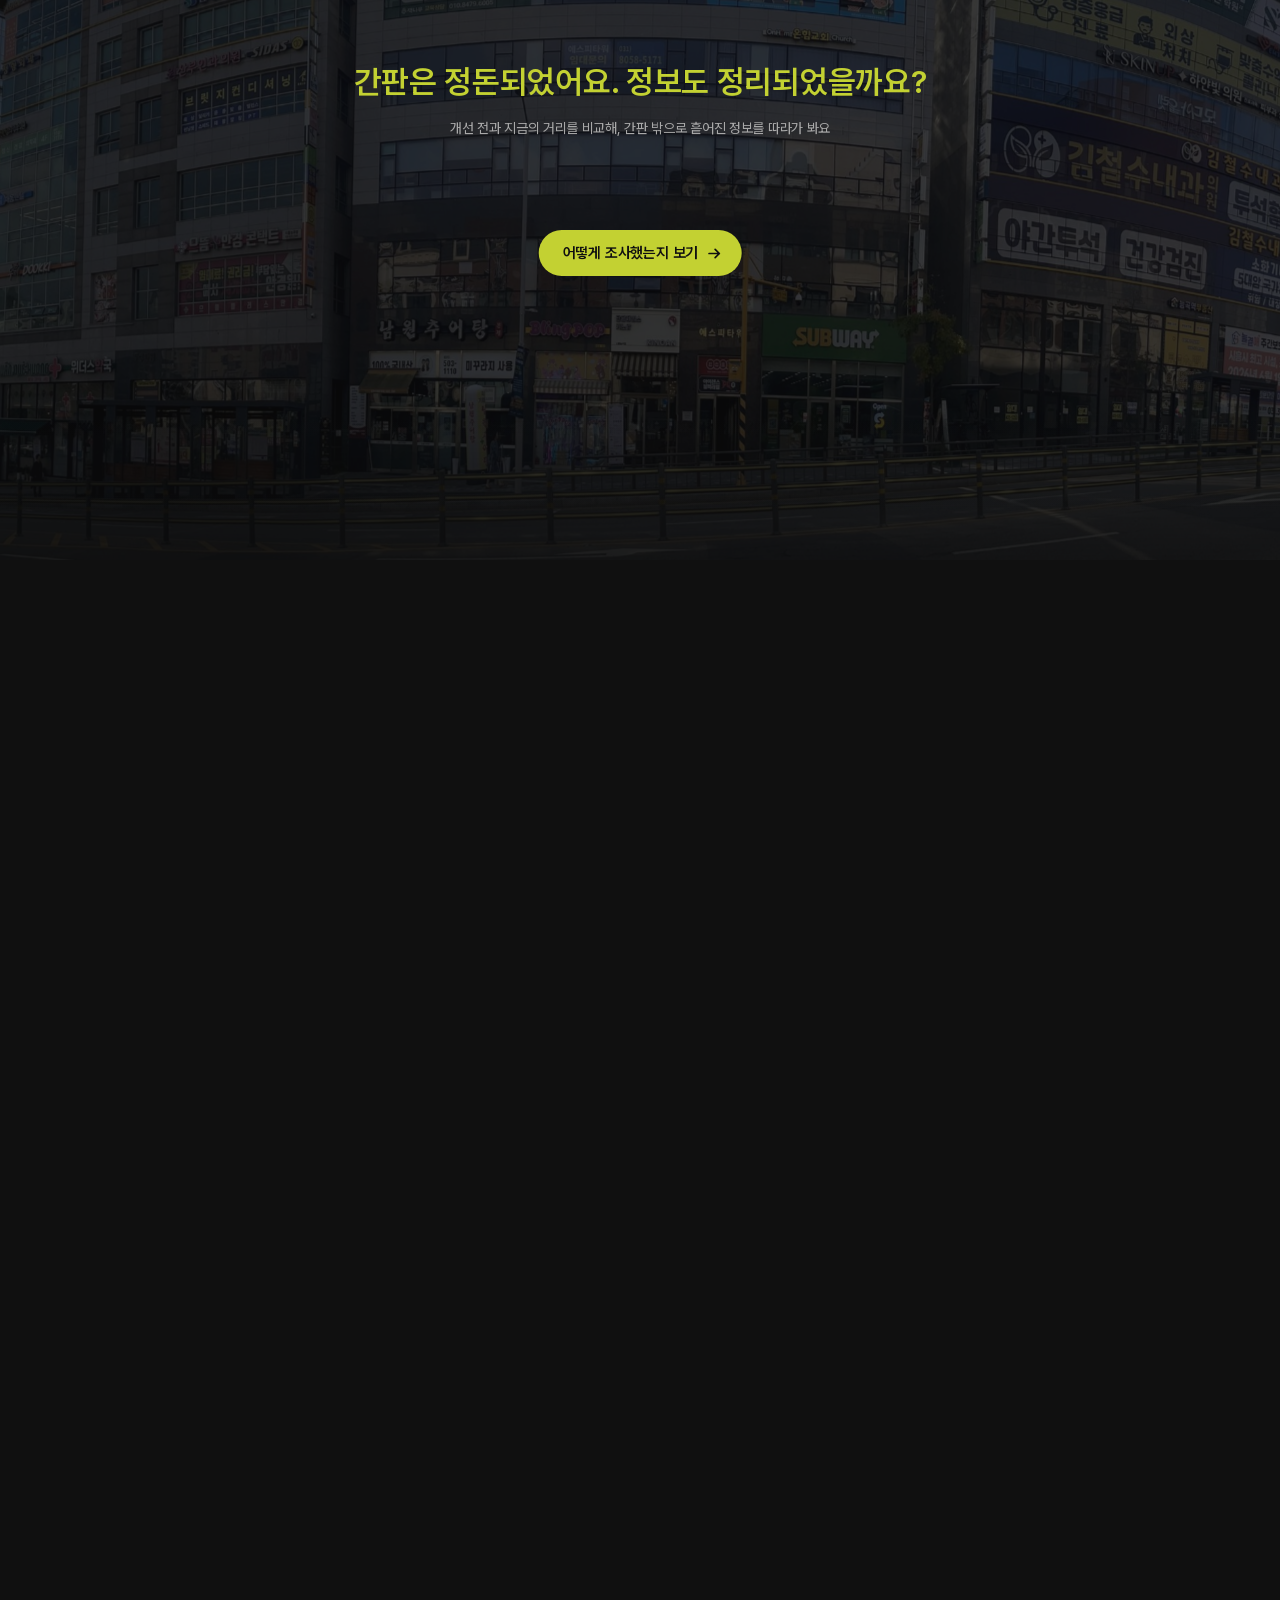
==== commit 1af88225: "비교 사진 누르면 크게 보기(끌면 비교), 구역 카드 사업 구간을 구체적으로 Co-Authored-By: Claude Opus 5.5 <noreply@anthropic.com> C" ====
--- a/index.html
+++ b/index.html
@@ -3,12 +3,12 @@
 <head>
 <meta charset="utf-8">
 <meta name="viewport" content="width=device-width,initial-scale=1,viewport-fit=cover">
-<script src="js/vp.js?v=1124f"></script>
+<script src="js/vp.js?v=1124h"></script>
 <title>거리의 간판, 100년</title>
 <link rel="preconnect" href="https://fonts.googleapis.com"><link rel="preconnect" href="https://fonts.gstatic.com" crossorigin>
 <link href="https://fonts.googleapis.com/css2?family=Playfair+Display:wght@800&display=swap" rel="stylesheet">
-<link rel="stylesheet" href="css/history.css?v=1124f">
-<link rel="stylesheet" href="css/start.css?v=1124f">
+<link rel="stylesheet" href="css/history.css?v=1124h">
+<link rel="stylesheet" href="css/start.css?v=1124h">
 
 </head>
 <body class="intro-on">
@@ -75,11 +75,11 @@
   <button class="nav" id="lbN" aria-label="다음">→</button>
 </div>
 
-<script src="js/sound.js?v=1124f"></script>
-<script src="js/history.js?v=1124f"></script>
-<script src="js/intro.js?v=1124f"></script>
-<script src="js/outro.js?v=1124f"></script>
-<script src="js/lead.js?v=1124f"></script>
-<script src="js/start.js?v=1124f"></script>
+<script src="js/sound.js?v=1124h"></script>
+<script src="js/history.js?v=1124h"></script>
+<script src="js/intro.js?v=1124h"></script>
+<script src="js/outro.js?v=1124h"></script>
+<script src="js/lead.js?v=1124h"></script>
+<script src="js/start.js?v=1124h"></script>
 </body>
 </html>
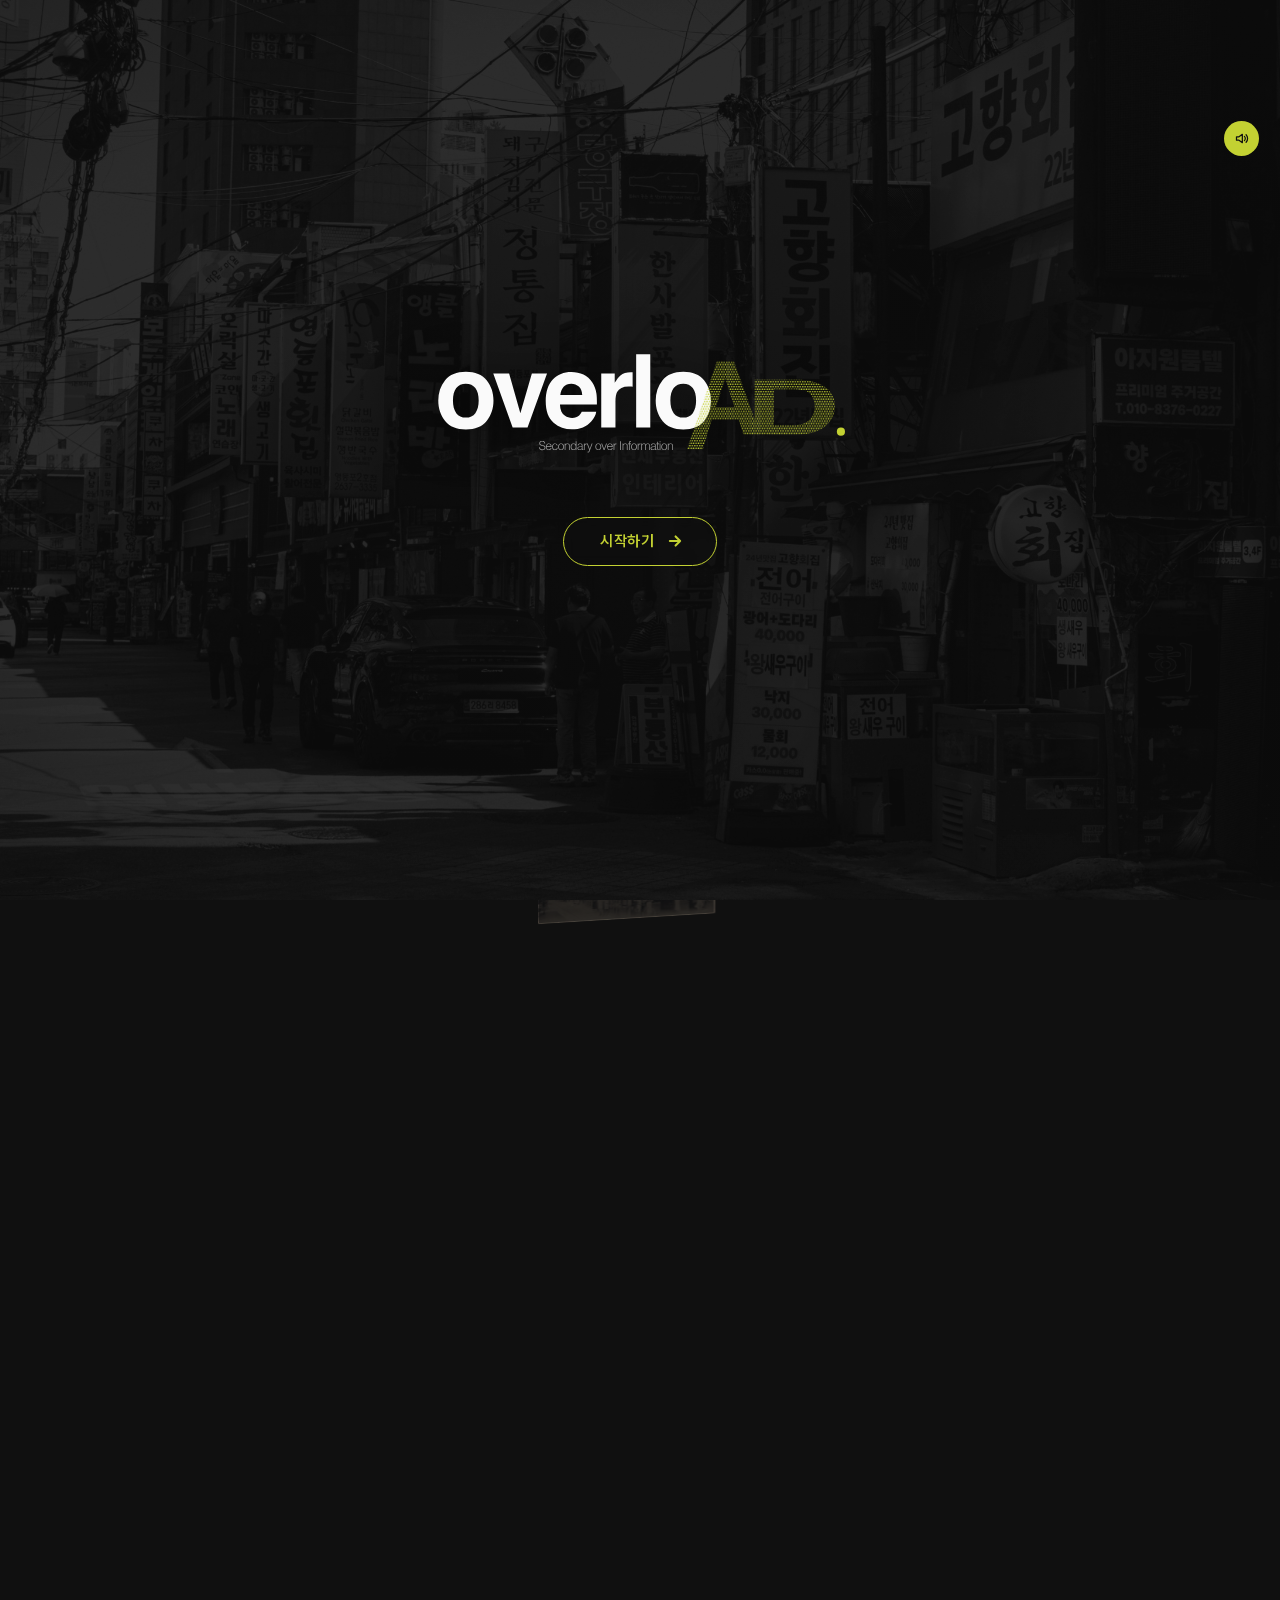
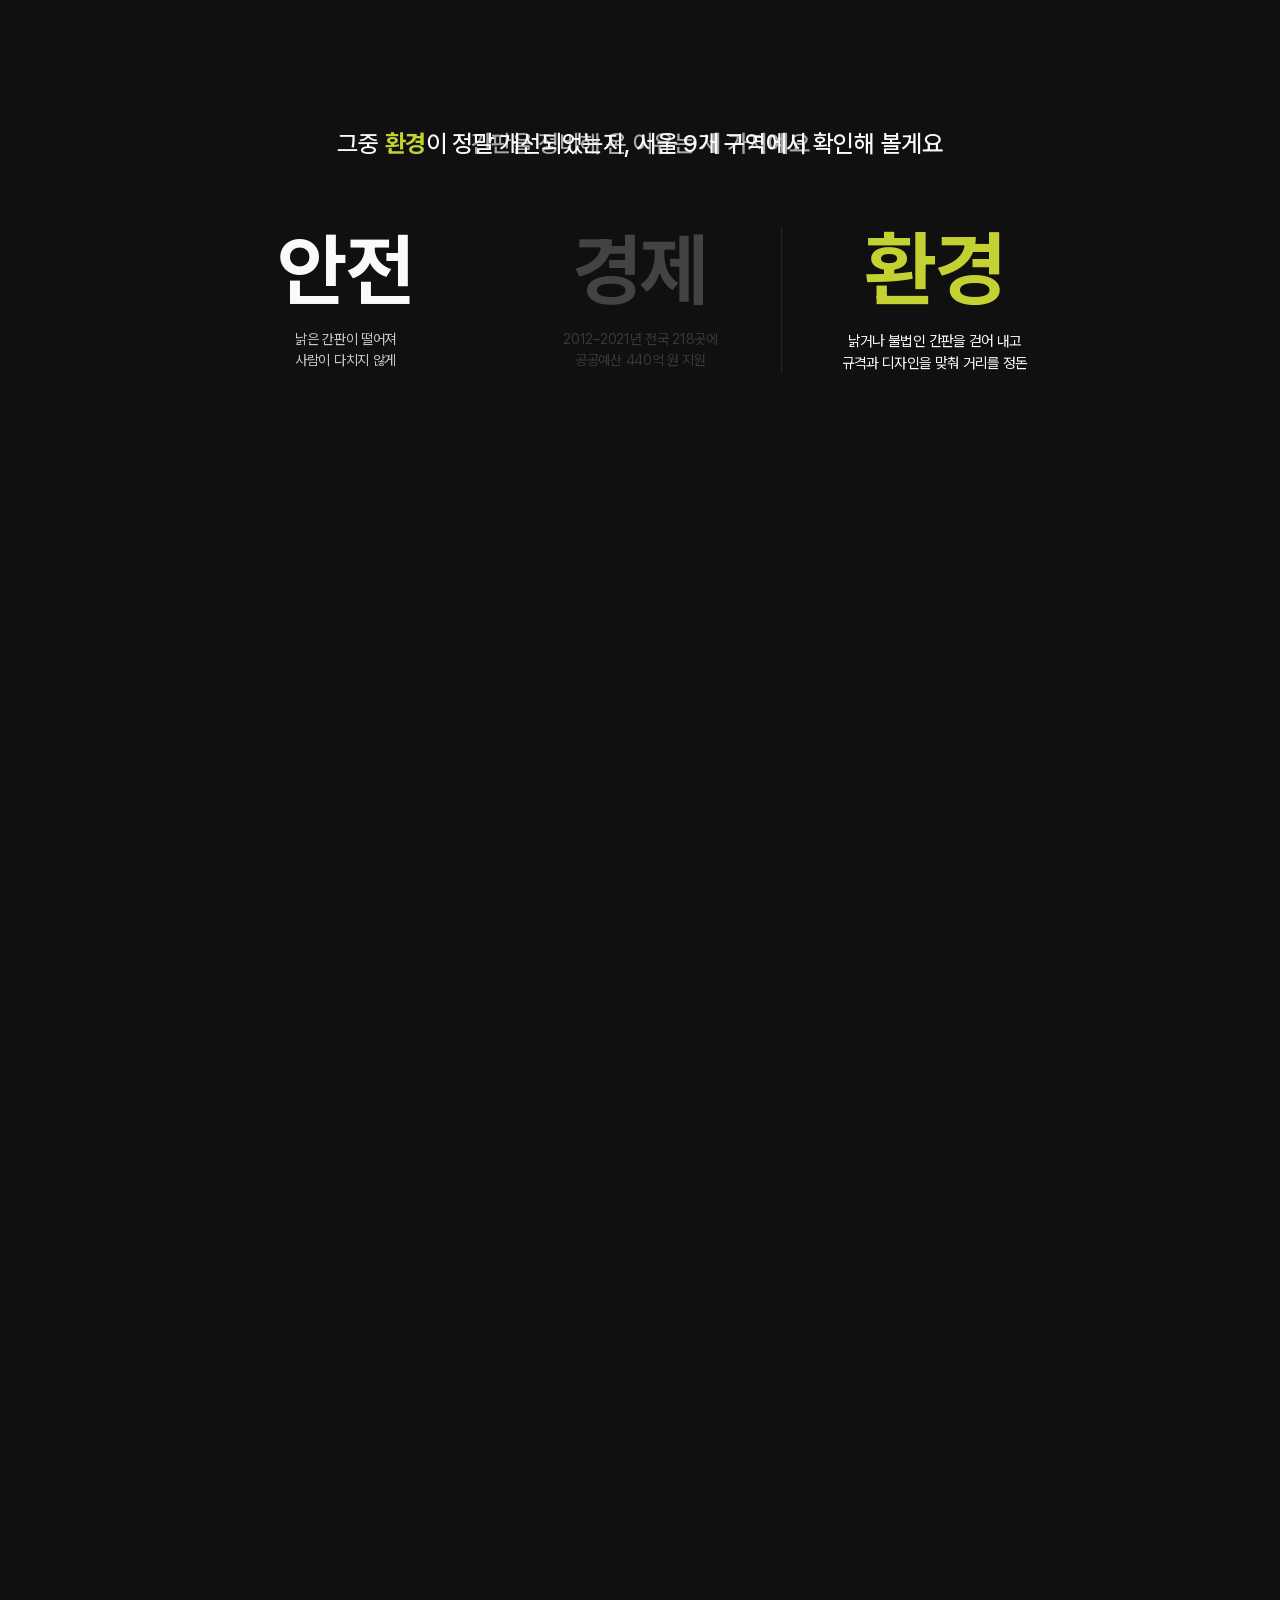
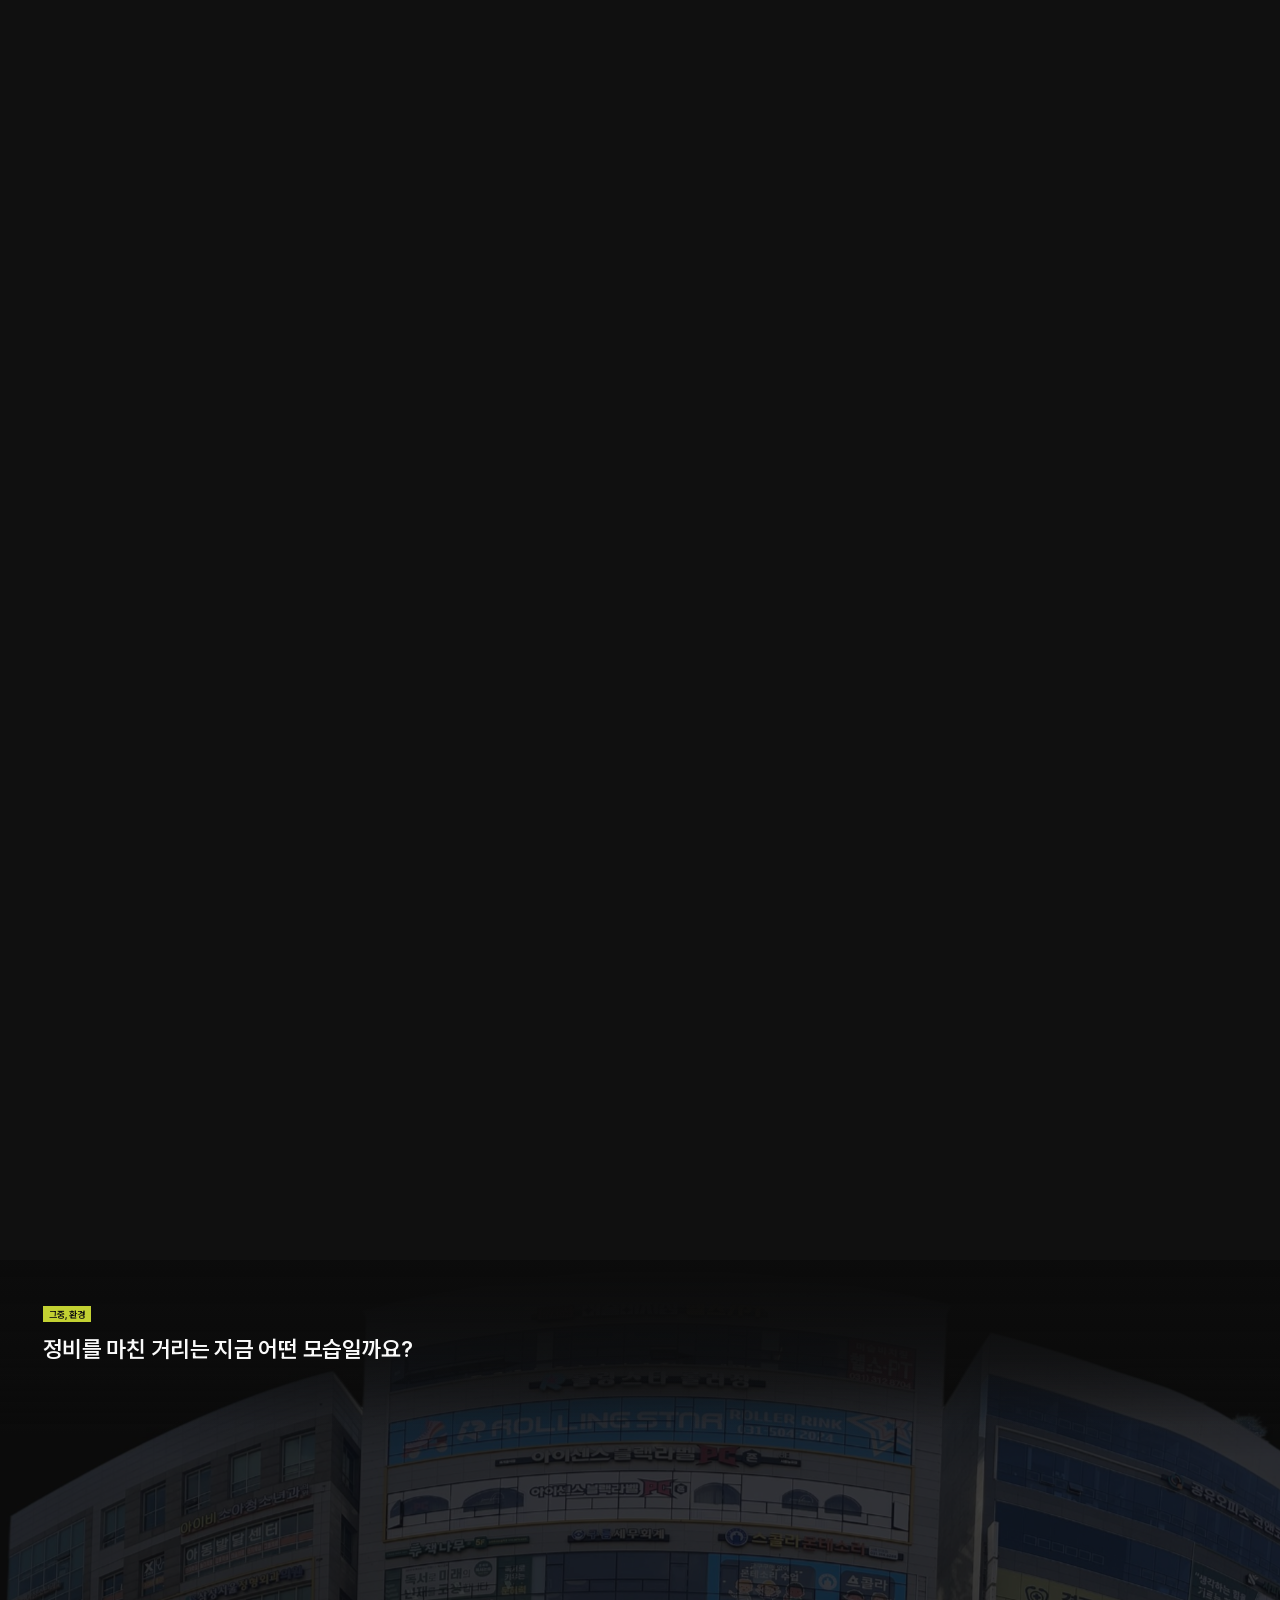
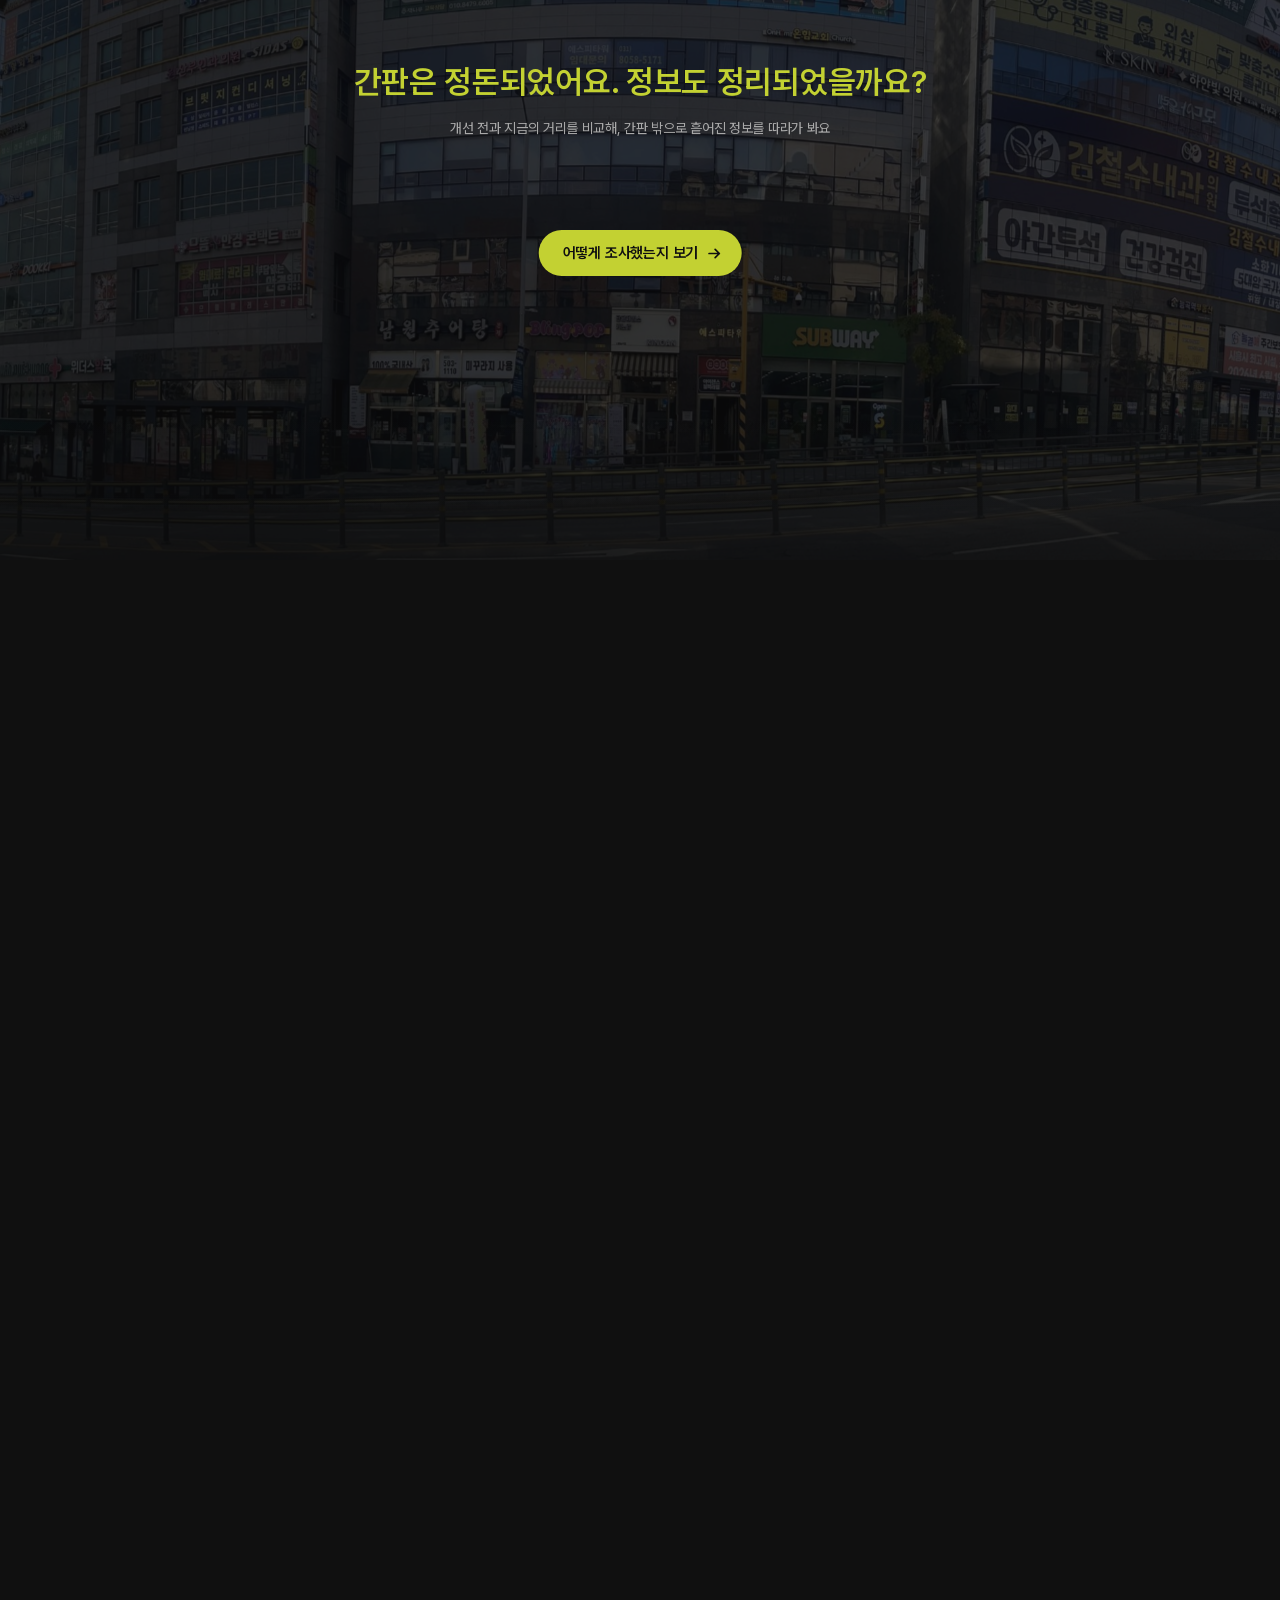
==== commit fe0c8a3c: "범례 구역 이름 빼기, 확대 표시는 아이콘만, 사업 구간 한 줄로 Co-Authored-By: Claude Opus 5.5 <noreply@anthropic.com> Claude-" ====
--- a/index.html
+++ b/index.html
@@ -3,12 +3,12 @@
 <head>
 <meta charset="utf-8">
 <meta name="viewport" content="width=device-width,initial-scale=1,viewport-fit=cover">
-<script src="js/vp.js?v=1124h"></script>
+<script src="js/vp.js?v=1124i"></script>
 <title>거리의 간판, 100년</title>
 <link rel="preconnect" href="https://fonts.googleapis.com"><link rel="preconnect" href="https://fonts.gstatic.com" crossorigin>
 <link href="https://fonts.googleapis.com/css2?family=Playfair+Display:wght@800&display=swap" rel="stylesheet">
-<link rel="stylesheet" href="css/history.css?v=1124h">
-<link rel="stylesheet" href="css/start.css?v=1124h">
+<link rel="stylesheet" href="css/history.css?v=1124i">
+<link rel="stylesheet" href="css/start.css?v=1124i">
 
 </head>
 <body class="intro-on">
@@ -75,11 +75,11 @@
   <button class="nav" id="lbN" aria-label="다음">→</button>
 </div>
 
-<script src="js/sound.js?v=1124h"></script>
-<script src="js/history.js?v=1124h"></script>
-<script src="js/intro.js?v=1124h"></script>
-<script src="js/outro.js?v=1124h"></script>
-<script src="js/lead.js?v=1124h"></script>
-<script src="js/start.js?v=1124h"></script>
+<script src="js/sound.js?v=1124i"></script>
+<script src="js/history.js?v=1124i"></script>
+<script src="js/intro.js?v=1124i"></script>
+<script src="js/outro.js?v=1124i"></script>
+<script src="js/lead.js?v=1124i"></script>
+<script src="js/start.js?v=1124i"></script>
 </body>
 </html>
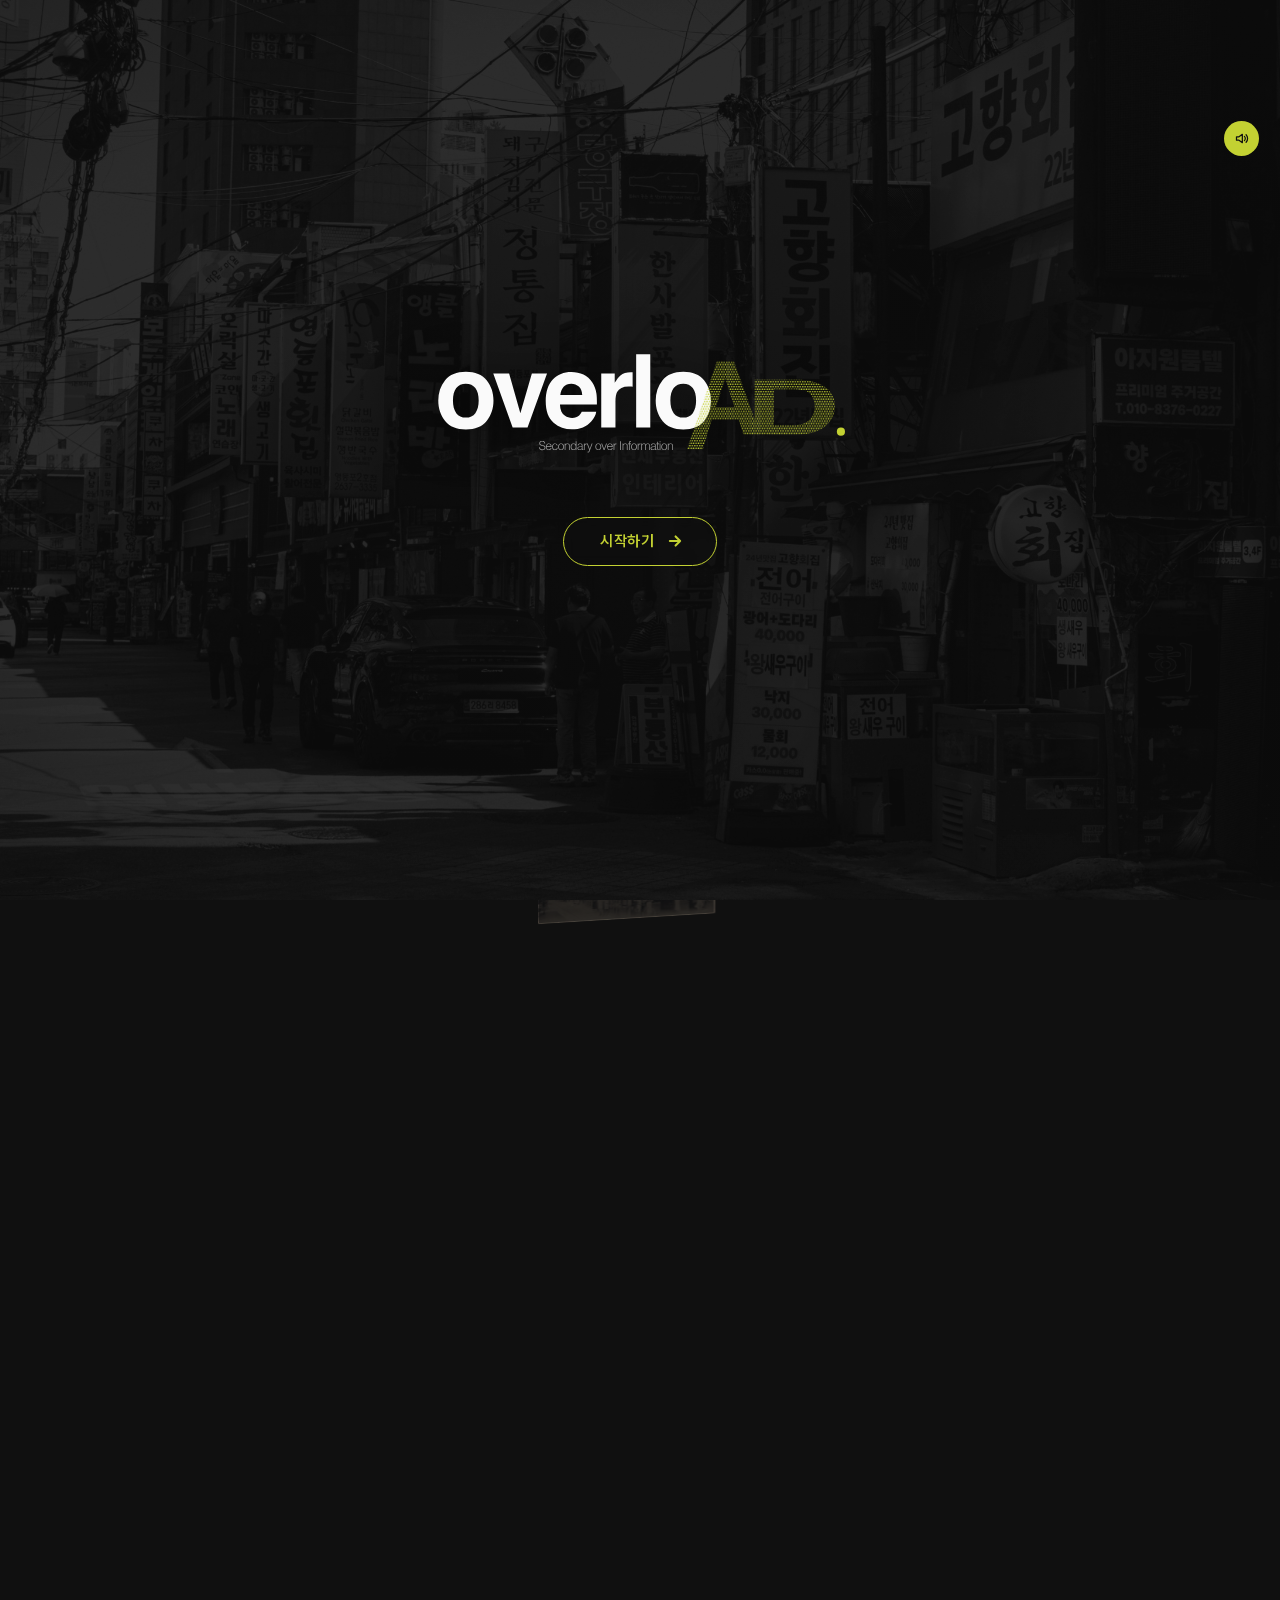
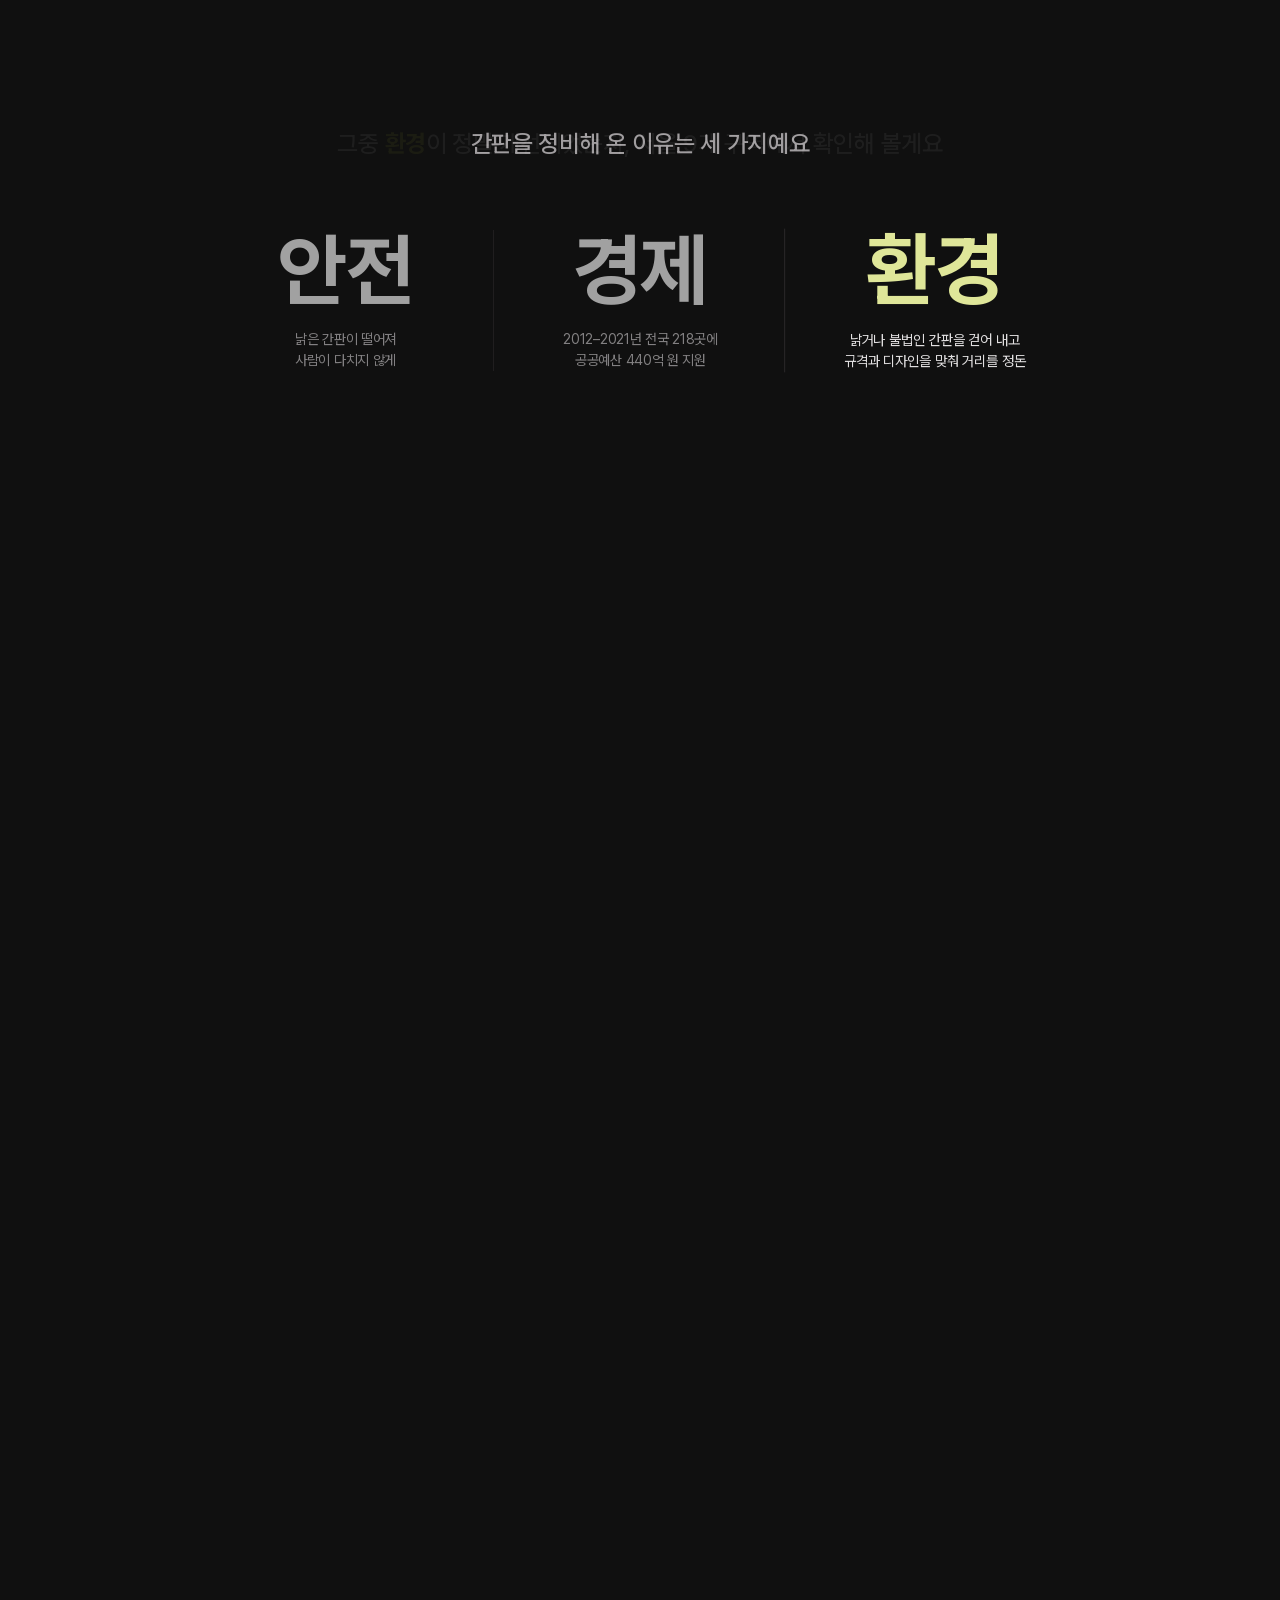
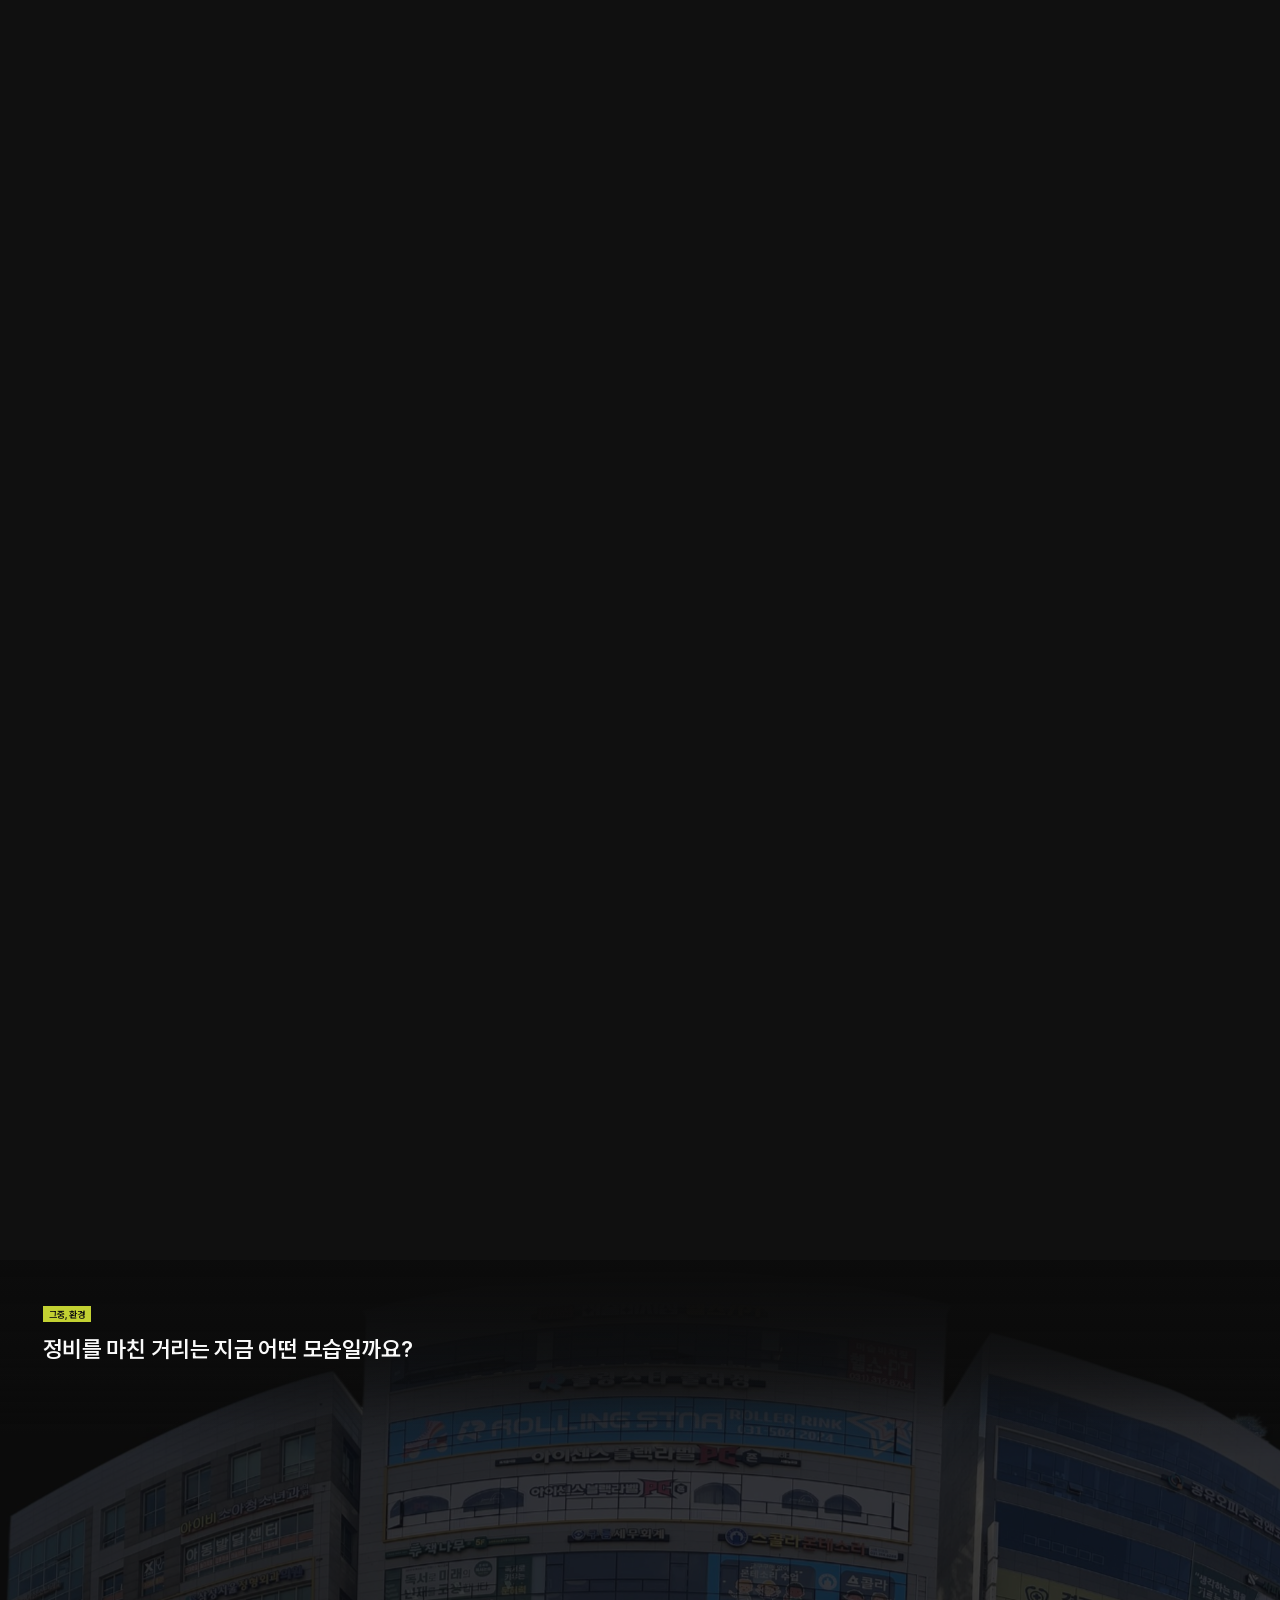
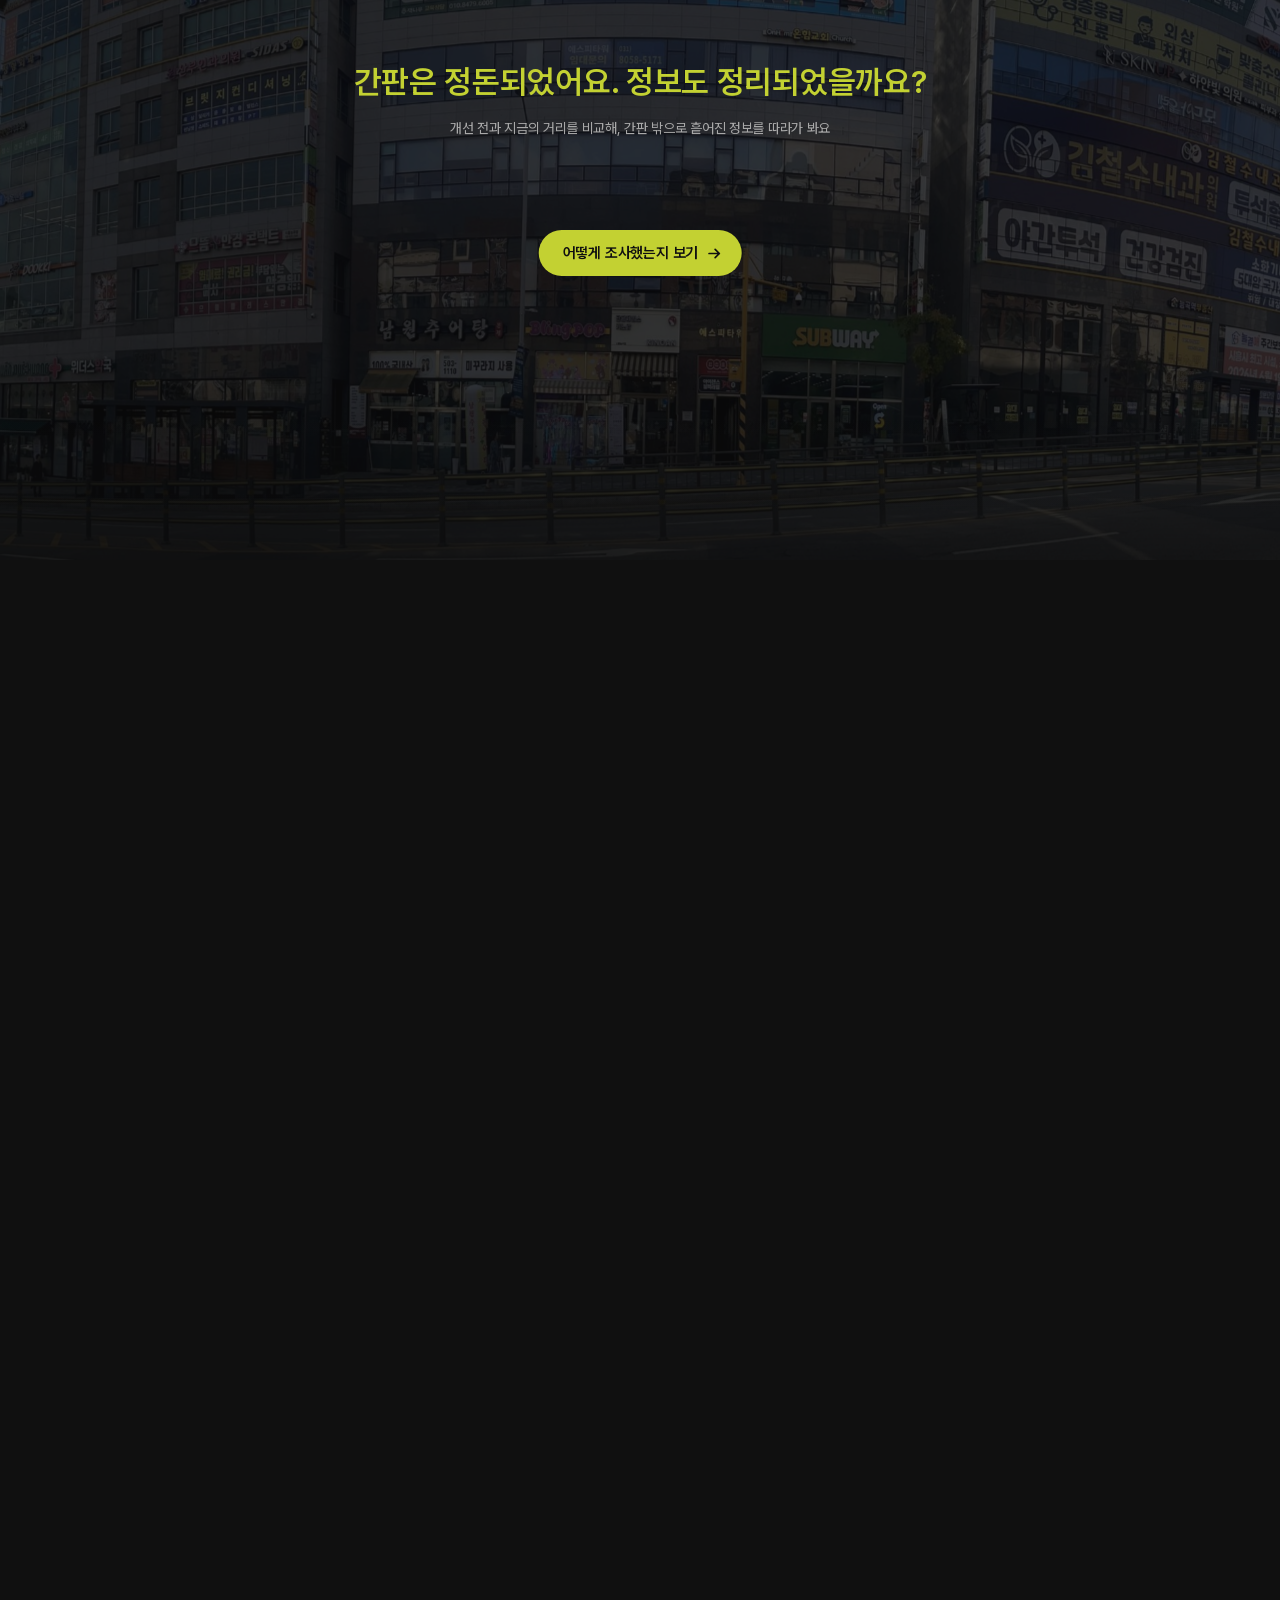
==== commit a6d94c04: "순위 그래프: 막대 올리면 건물·값과 비트맵 위치, 누르면 그 건물로 · 보고 있는 막대 대비 강화 Co-Authored-By: Claude Opus 5.5 <noreply@ant" ====
--- a/index.html
+++ b/index.html
@@ -3,12 +3,12 @@
 <head>
 <meta charset="utf-8">
 <meta name="viewport" content="width=device-width,initial-scale=1,viewport-fit=cover">
-<script src="js/vp.js?v=1124i"></script>
+<script src="js/vp.js?v=1124k"></script>
 <title>거리의 간판, 100년</title>
 <link rel="preconnect" href="https://fonts.googleapis.com"><link rel="preconnect" href="https://fonts.gstatic.com" crossorigin>
 <link href="https://fonts.googleapis.com/css2?family=Playfair+Display:wght@800&display=swap" rel="stylesheet">
-<link rel="stylesheet" href="css/history.css?v=1124i">
-<link rel="stylesheet" href="css/start.css?v=1124i">
+<link rel="stylesheet" href="css/history.css?v=1124k">
+<link rel="stylesheet" href="css/start.css?v=1124k">
 
 </head>
 <body class="intro-on">
@@ -75,11 +75,11 @@
   <button class="nav" id="lbN" aria-label="다음">→</button>
 </div>
 
-<script src="js/sound.js?v=1124i"></script>
-<script src="js/history.js?v=1124i"></script>
-<script src="js/intro.js?v=1124i"></script>
-<script src="js/outro.js?v=1124i"></script>
-<script src="js/lead.js?v=1124i"></script>
-<script src="js/start.js?v=1124i"></script>
+<script src="js/sound.js?v=1124k"></script>
+<script src="js/history.js?v=1124k"></script>
+<script src="js/intro.js?v=1124k"></script>
+<script src="js/outro.js?v=1124k"></script>
+<script src="js/lead.js?v=1124k"></script>
+<script src="js/start.js?v=1124k"></script>
 </body>
 </html>
--- a/css/history.css
+++ b/css/history.css
@@ -439,7 +439,7 @@
 #outro .go:hover i{background:none;color:#101010;transform:none}
 #outro .go:hover svg{transform:translateX(2px)}
 #outro.s2 .go{animation:goPulse 2.4s 1.4s ease-out 2}
-@keyframes goPulse{0%{box-shadow:0 0 0 0 rgba(195,209,50,.45)}100%{box-shadow:0 0 0 14px rgba(195,209,50,0)}}
+@keyframes goPulse{0%{box-shadow:0 0 0 0 rgba(195,209,50,.4)}100%{box-shadow:0 0 0 6px rgba(195,209,50,0)}}
 @media (max-width:760px){#outro .go{height:42px;font-size:14px}}
 
 /* ───────── 역사 건너뛰기: 오른쪽 아래 둥근 ⌄ 버튼 (맨 아래로) ───────── */
@@ -457,3 +457,5 @@
 /* 버튼은 본문 텍스트와 함께, 살짝 뒤따라 올라오며 등장 */
 #outro .go{transform:translate(-50%,16px);transition:opacity .8s ease .15s,transform .9s cubic-bezier(.2,.7,.2,1) .15s,background .25s,box-shadow .3s}
 #outro.s2 .go{transform:translate(-50%,0)}
+/* 라임으로 채워진 버튼: 올리거나 누르면 버튼 높이의 약 14% 두께로 옅은 라임 테두리 (모든 화면 통일) */
+#outro .go:hover,#outro .go:focus-visible,#outro .go:active{outline:none;box-shadow:0 0 0 6px rgba(195,209,50,.22);animation:none}
